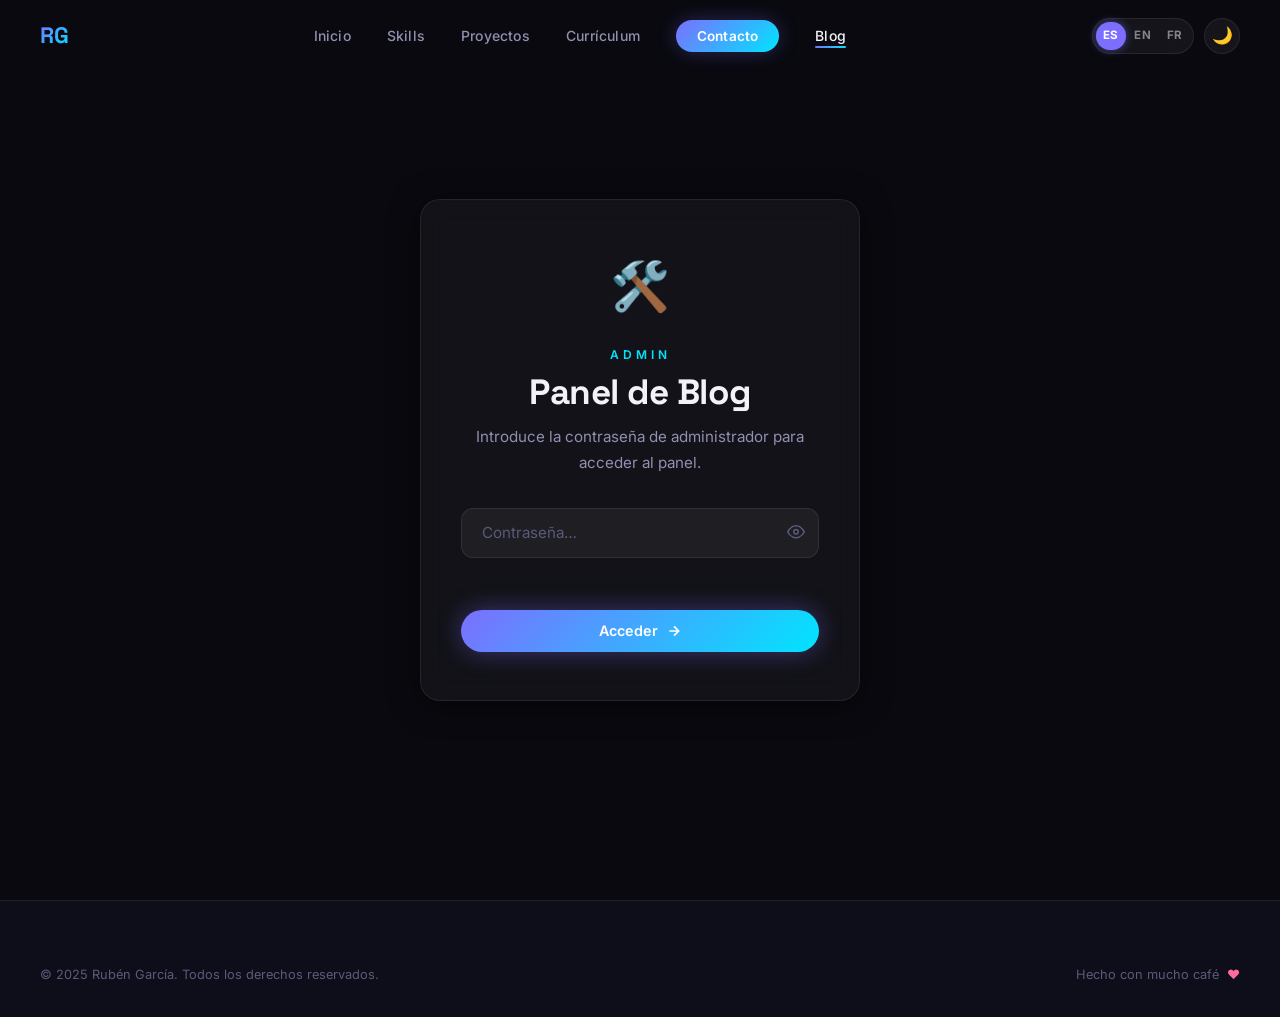
==== blog-admin.html @ 3c54cc87 "admin: embed encrypted GitHub token in repo" ====
<!DOCTYPE html>
<html lang="es" data-theme="dark">
<head>
  <meta charset="UTF-8" />
  <meta name="viewport" content="width=device-width, initial-scale=1.0" />
  <meta name="description" content="Panel de administración del blog — Rubén García." />
  <title>Admin Blog — Rubén García</title>
  <link rel="stylesheet" href="css/styles.css" />
  <link rel="icon" href="data:image/svg+xml,<svg xmlns='http://www.w3.org/2000/svg' viewBox='0 0 32 32'><circle cx='16' cy='16' r='16' fill='%237c6fff'/><text y='22' x='7' font-size='18' font-family='sans-serif' fill='white'>R</text></svg>" />
  <style>
    .visibility-toggle { display:flex; gap:0.5rem; margin-top:0.4rem; }
    .vis-btn { flex:1; padding:0.55rem; border:1.5px solid var(--border); border-radius:8px; background:transparent;
      color:var(--text-secondary); cursor:pointer; font-size:0.84rem; font-weight:500; transition:all .2s; }
    .vis-btn.active           { border-color:var(--accent-purple); background:rgba(124,111,255,.15); color:var(--accent-purple); }
    .vis-btn.active-public    { border-color:var(--accent-cyan);   background:rgba(0,229,255,.12);   color:var(--accent-cyan); }
    .vis-btn.active-protected { border-color:#ff9f43; background:rgba(255,159,67,.12); color:#ff9f43; }
    .vis-btn.active-hidden    { border-color:var(--text-muted); background:rgba(90,90,122,.12); color:var(--text-muted); }
    .post-pw-field { transition:max-height .3s ease, opacity .3s; max-height:0; opacity:0; overflow:hidden; }
    .post-pw-field.visible { max-height:120px; opacity:1; }
    .admin-badge-public  { background:rgba(0,229,255,.15); color:var(--accent-cyan);  border:1px solid rgba(0,229,255,.3); }
    .admin-badge-private { background:rgba(255,107,107,.12); color:#ff6b6b; border:1px solid rgba(255,107,107,.3); }
    .admin-badge-legacy  { background:rgba(255,200,100,.12); color:#ffc864; border:1px solid rgba(255,200,100,.3); }
    .github-token-ok   { background:rgba(100,220,120,.12); color:#64dc78; border:1px solid rgba(100,220,120,.3); font-size:0.78rem; padding:0.2rem 0.7rem; border-radius:20px; }
    .github-token-none { background:rgba(255,107,107,.10); color:#ff6b6b; border:1px solid rgba(255,107,107,.3); font-size:0.78rem; padding:0.2rem 0.7rem; border-radius:20px; }
  </style>
</head>
<body>

  <!-- NAV -->
  <nav class="nav" id="nav" role="navigation" aria-label="Menú principal">
    <div class="nav-container">
      <a href="index.html" class="nav-logo" aria-label="Inicio">RG</a>
      <ul class="nav-links" role="list">
        <li><a href="index.html"         class="nav-link">Inicio</a></li>
        <li><a href="index.html#skills"  class="nav-link">Skills</a></li>
        <li><a href="projects.html"      class="nav-link">Proyectos</a></li>
        <li><a href="index.html#cv"      class="nav-link">Currículum</a></li>
        <li><a href="index.html#contact" class="nav-link nav-cta">Contacto</a></li>
        <li><a href="blog.html"          class="nav-link active">Blog</a></li>
      </ul>
      <div class="nav-controls">
        <div class="lang-switcher" role="group" aria-label="Idioma">
          <button class="lang-btn" data-lang="es" aria-pressed="true"  title="Español">ES</button>
          <button class="lang-btn" data-lang="en" aria-pressed="false" title="English">EN</button>
          <button class="lang-btn" data-lang="fr" aria-pressed="false" title="Français">FR</button>
        </div>
        <button class="theme-toggle" id="theme-toggle" aria-label="Cambiar tema">
          <span class="theme-icon-sun">☀️</span>
          <span class="theme-icon-moon">🌙</span>
        </button>
      </div>
      <button class="nav-hamburger" id="nav-hamburger" aria-label="Abrir menú" aria-expanded="false">
        <span></span><span></span><span></span>
      </button>
    </div>
  </nav>

  <!-- Mobile drawer -->
  <nav class="nav-mobile" id="nav-mobile" aria-label="Menú móvil">
    <a href="index.html"         class="nav-link">Inicio</a>
    <a href="index.html#skills"  class="nav-link">Skills</a>
    <a href="projects.html"      class="nav-link">Proyectos</a>
    <a href="index.html#cv"      class="nav-link">Currículum</a>
    <a href="index.html#contact" class="nav-link">Contacto</a>
    <a href="blog.html"          class="nav-link">Blog</a>
  </nav>

  <main class="admin-page">

    <!-- LOCK SCREEN -->
    <div id="admin-lock" style="min-height:100vh; display:flex; align-items:center; justify-content:center; padding:2rem;">
      <div class="blog-lock-card reveal" style="max-width:440px; width:100%;">
        <div class="blog-lock-icon">🛠️</div>
        <span class="section-label" style="display:block; margin-bottom:0.5rem;">Admin</span>
        <h1 class="blog-lock-title">Panel de Blog</h1>
        <p class="blog-lock-desc">Introduce la contraseña de administrador para acceder al panel.</p>
        <form id="admin-lock-form" class="blog-lock-form" autocomplete="off">
          <div class="blog-password-wrap">
            <input type="password" id="admin-password" class="blog-password-input"
              placeholder="Contraseña…" aria-label="Contraseña" autocomplete="new-password" />
            <button type="button" class="blog-eye-btn" id="admin-eye-btn" aria-label="Mostrar contraseña">
              <svg id="eye-open"   width="18" height="18" viewBox="0 0 24 24" fill="none" stroke="currentColor" stroke-width="2"><path d="M1 12s4-8 11-8 11 8 11 8-4 8-11 8-11-8-11-8z"/><circle cx="12" cy="12" r="3"/></svg>
              <svg id="eye-closed" width="18" height="18" viewBox="0 0 24 24" fill="none" stroke="currentColor" stroke-width="2" style="display:none"><path d="M17.94 17.94A10.07 10.07 0 0112 20c-7 0-11-8-11-8a18.45 18.45 0 015.06-5.94M9.9 4.24A9.12 9.12 0 0112 4c7 0 11 8 11 8a18.5 18.5 0 01-2.16 3.19m-6.72-1.07a3 3 0 11-4.24-4.24"/><line x1="1" y1="1" x2="23" y2="23"/></svg>
            </button>
          </div>
          <p class="blog-error" id="admin-error" aria-live="polite"></p>
          <button type="submit" id="admin-submit" class="btn btn-primary blog-submit">
            <span>Acceder</span>
            <svg width="16" height="16" viewBox="0 0 24 24" fill="none" stroke="currentColor" stroke-width="2.5"><path d="M5 12h14M12 5l7 7-7 7"/></svg>
          </button>
        </form>
      </div>
    </div>

    <!-- ADMIN CONTENT -->
    <div id="admin-content" style="display:none;">

      <!-- Hero -->
      <div class="admin-hero">
        <span class="section-label">Admin</span>
        <h1 class="page-hero-title" style="margin-bottom:0.5rem;">
          Panel de <span class="gradient-text">Blog</span>
        </h1>
        <p class="page-hero-subtitle">Crea, gestiona y exporta posts cifrados.</p>
        <div style="display:flex; gap:0.75rem; justify-content:center; margin-top:1.5rem; flex-wrap:wrap;">
          <a href="blog.html" class="btn btn-outline" style="font-size:0.85rem;">
            <svg width="14" height="14" viewBox="0 0 24 24" fill="none" stroke="currentColor" stroke-width="2.5"><path d="M19 12H5M12 5l-7 7 7 7"/></svg>
            Volver al blog
          </a>
          <button id="admin-logout" class="btn btn-outline" style="font-size:0.85rem;">
            <svg width="14" height="14" viewBox="0 0 24 24" fill="none" stroke="currentColor" stroke-width="2"><path d="M9 21H5a2 2 0 01-2-2V5a2 2 0 012-2h4M16 17l5-5-5-5M21 12H9"/></svg>
            Cerrar sesión
          </button>
        </div>
      </div>

      <div class="admin-section">

        <!-- ALERT -->
        <div id="admin-alert" style="display:none;"></div>

        <!-- ══════════════════════════════════════
             NUEVO / EDITAR POST
        ════════════════════════════════════════ -->
        <div class="admin-card">
          <div class="admin-card-header">
            <h2 class="admin-card-title">✍️ <span id="form-card-title">Nuevo post</span></h2>
            <button id="btn-toggle-form" class="btn btn-primary" style="font-size:0.82rem; padding:0.5rem 1.2rem;">
              + Crear post
            </button>
          </div>

          <div class="admin-form-wrap" id="new-post-form-wrap">
            <form class="admin-form" id="new-post-form" autocomplete="off">

              <div class="admin-row">
                <div class="admin-field">
                  <label class="admin-label" for="f-emoji">Emoji</label>
                  <input type="text" id="f-emoji" class="admin-input" placeholder="📝" maxlength="4" />
                </div>
                <div class="admin-field">
                  <label class="admin-label" for="f-date">Fecha</label>
                  <input type="date" id="f-date" class="admin-input" />
                </div>
              </div>

              <div class="admin-field">
                <label class="admin-label" for="f-title">Título</label>
                <input type="text" id="f-title" class="admin-input" placeholder="Título del post…" required />
              </div>

              <div class="admin-field">
                <label class="admin-label">Etiquetas <span style="font-weight:400;text-transform:none;letter-spacing:0;color:var(--text-muted)">(Enter o coma para añadir)</span></label>
                <div class="admin-tag-box" id="tag-box" onclick="document.getElementById('tag-input').focus()">
                  <input type="text" id="tag-input" class="admin-tag-input" placeholder="Añadir etiqueta…" autocomplete="off" />
                </div>
              </div>

              <div class="admin-field">
                <label class="admin-label" for="f-body">Contenido <span style="font-weight:400;text-transform:none;letter-spacing:0;color:var(--text-muted)">(Markdown)</span></label>
                <textarea id="f-body" class="admin-textarea" placeholder="# Título principal&#10;&#10;Empieza a escribir en Markdown…&#10;&#10;## Sección&#10;&#10;**Negrita**, *cursiva*, `código`" required></textarea>
              </div>

              <!-- IMÁGENES -->
              <div class="admin-field">
                <label class="admin-label">Imágenes <span style="font-weight:400;text-transform:none;letter-spacing:0;color:var(--text-muted)">(URL o subir archivo)</span></label>
                <div class="admin-image-list" id="image-list"></div>
                <div style="display:flex; gap:0.6rem; margin-top:0.5rem; flex-wrap:wrap;">
                  <button type="button" id="btn-add-url" class="btn btn-outline" style="font-size:0.8rem; padding:0.45rem 1rem;">+ Añadir URL</button>
                  <label class="btn btn-outline" style="font-size:0.8rem; padding:0.45rem 1rem; cursor:pointer; margin:0;">
                    📁 Subir imagen
                    <input type="file" id="file-upload" accept="image/*" style="display:none;" multiple />
                  </label>
                </div>
                <p style="font-size:0.75rem; color:var(--text-muted); margin-top:0.4rem;">
                  Las imágenes subidas se codifican en Base64 (no se guardan en el servidor).
                </p>
              </div>

              <!-- TIPO -->
              <div class="admin-field">
                <label class="admin-label">Tipo</label>
                <div class="visibility-toggle">
                  <button type="button" id="vis-public"  class="vis-btn active-public active" data-vis="public">🌐 Público</button>
                  <button type="button" id="vis-private" class="vis-btn" data-vis="private">🔐 Privado</button>
                </div>
                <p style="font-size:0.78rem; color:var(--text-muted); margin-top:0.4rem;" id="vis-desc">
                  Los posts públicos son visibles para todos sin contraseña.
                </p>
              </div>

              <!-- CONTRASEÑA DEL POST -->
              <div class="admin-field post-pw-field" id="post-pw-field">
                <label class="admin-label" for="f-post-password">
                  Contraseña del post
                  <span style="font-weight:400;text-transform:none;letter-spacing:0;color:var(--text-muted)">(mínimo 6 caracteres)</span>
                </label>
                <div class="blog-password-wrap" style="margin-top:0.4rem;">
                  <input type="password" id="f-post-password" class="admin-input blog-password-input"
                    placeholder="Contraseña exclusiva de este post…" autocomplete="new-password" minlength="6" />
                  <button type="button" class="blog-eye-btn" id="post-pw-eye" aria-label="Mostrar contraseña">
                    <svg id="ppw-eye-open"   width="18" height="18" viewBox="0 0 24 24" fill="none" stroke="currentColor" stroke-width="2"><path d="M1 12s4-8 11-8 11 8 11 8-4 8-11 8-11-8-11-8z"/><circle cx="12" cy="12" r="3"/></svg>
                    <svg id="ppw-eye-closed" width="18" height="18" viewBox="0 0 24 24" fill="none" stroke="currentColor" stroke-width="2" style="display:none"><path d="M17.94 17.94A10.07 10.07 0 0112 20c-7 0-11-8-11-8a18.45 18.45 0 015.06-5.94M9.9 4.24A9.12 9.12 0 0112 4c7 0 11 8 11 8a18.5 18.5 0 01-2.16 3.19m-6.72-1.07a3 3 0 11-4.24-4.24"/><line x1="1" y1="1" x2="23" y2="23"/></svg>
                  </button>
                </div>
              </div>

              <!-- VISIBILIDAD EN LISTADO -->
              <div class="admin-field">
                <label class="admin-label">Visibilidad en listado</label>
                <div class="visibility-toggle">
                  <button type="button" id="vis-mode-visible"   class="vis-btn active-public active">👁 Visible</button>
                  <button type="button" id="vis-mode-protected" class="vis-btn">🌫 Protegido</button>
                  <button type="button" id="vis-mode-hidden"    class="vis-btn">🚫 Solo link</button>
                </div>
                <p style="font-size:0.78rem; color:var(--text-muted); margin-top:0.4rem;" id="listed-desc">
                  El post aparecerá en el listado del blog normalmente.
                </p>
              </div>

              <div style="display:flex; gap:0.75rem; flex-wrap:wrap; margin-top:0.5rem;">
                <button type="submit" id="btn-save-post" class="btn btn-primary">
                  🔐 Cifrar y guardar
                </button>
                <button type="button" id="btn-cancel-form" class="btn btn-outline">Cancelar</button>
              </div>

            </form>
          </div>
        </div>

        <!-- ══════════════════════════════════════
             LISTA DE POSTS
        ════════════════════════════════════════ -->
        <div class="admin-card">
          <div class="admin-card-header">
            <h2 class="admin-card-title">📋 Posts publicados</h2>
            <span id="posts-count" style="font-size:0.82rem; color:var(--text-muted);"></span>
          </div>
          <div class="admin-post-list" id="admin-post-list">
            <!-- JS render -->
          </div>
        </div>

        <!-- ══════════════════════════════════════
             EXPORTAR
        ════════════════════════════════════════ -->
        <div class="admin-card">
          <div class="admin-card-header">
            <h2 class="admin-card-title">📤 Exportar a data.json</h2>
            <div style="display:flex; gap:0.5rem; flex-wrap:wrap;">
              <button id="btn-export" class="btn btn-outline" style="font-size:0.82rem; padding:0.5rem 1.1rem;">
                Generar snippet
              </button>
              <button id="btn-publish" class="btn btn-primary" style="font-size:0.82rem; padding:0.5rem 1.1rem;">
                🚀 Publicar en GitHub
              </button>
            </div>
          </div>
          <p style="font-size:0.88rem; color:var(--text-secondary); margin-bottom:1rem; line-height:1.7;">
            Genera el JSON listo para reemplazar
            <code style="background:rgba(124,111,255,0.12);color:var(--accent-cyan);padding:0.1em 0.4em;border-radius:4px;font-size:0.85em;">js/data.json</code>,
            o publícalo directamente en GitHub con un commit automático.
          </p>
          <textarea id="export-area" class="admin-export-area" readonly placeholder="Pulsa «Generar snippet» para ver el código…" style="display:none;"></textarea>
          <button id="btn-copy-export" class="btn btn-outline" style="margin-top:0.75rem; font-size:0.82rem; padding:0.5rem 1.1rem; display:none;">
            📋 Copiar al portapapeles
          </button>
        </div>

        <!-- ══════════════════════════════════════
             CONFIGURACIÓN GITHUB
        ════════════════════════════════════════ -->
        <div class="admin-card">
          <div class="admin-card-header">
            <h2 class="admin-card-title">⚙️ Configuración GitHub</h2>
            <span id="github-token-status-badge"></span>
          </div>
          <p style="font-size:0.88rem; color:var(--text-secondary); margin-bottom:1rem; line-height:1.7;">
            Token con permiso <code style="background:rgba(124,111,255,0.12);color:var(--accent-cyan);padding:0.1em 0.4em;border-radius:4px;font-size:0.85em;">contents:write</code>
            para el repo <code style="background:rgba(124,111,255,0.12);color:var(--accent-cyan);padding:0.1em 0.4em;border-radius:4px;font-size:0.85em;">rgbarco99/rgbarco99.github.io</code>.
            Se cifra con tu contraseña de admin antes de guardarse en el navegador.
          </p>
          <form id="github-token-form" autocomplete="off">
            <div class="admin-field">
              <label class="admin-label" for="f-github-token">Personal Access Token</label>
              <div class="blog-password-wrap" style="margin-top:0.4rem;">
                <input type="password" id="f-github-token" class="admin-input blog-password-input"
                  placeholder="ghp_xxxxxxxxxxxxxxxxxxxxxxxxxxxxxxxxxxxx" autocomplete="new-password" />
                <button type="button" class="blog-eye-btn" id="github-token-eye" aria-label="Mostrar token">
                  <svg id="gt-eye-open"   width="18" height="18" viewBox="0 0 24 24" fill="none" stroke="currentColor" stroke-width="2"><path d="M1 12s4-8 11-8 11 8 11 8-4 8-11 8-11-8-11-8z"/><circle cx="12" cy="12" r="3"/></svg>
                  <svg id="gt-eye-closed" width="18" height="18" viewBox="0 0 24 24" fill="none" stroke="currentColor" stroke-width="2" style="display:none"><path d="M17.94 17.94A10.07 10.07 0 0112 20c-7 0-11-8-11-8a18.45 18.45 0 015.06-5.94M9.9 4.24A9.12 9.12 0 0112 4c7 0 11 8 11 8a18.5 18.5 0 01-2.16 3.19m-6.72-1.07a3 3 0 11-4.24-4.24"/><line x1="1" y1="1" x2="23" y2="23"/></svg>
                </button>
              </div>
            </div>
            <div style="display:flex; gap:0.75rem; flex-wrap:wrap; margin-top:0.5rem;">
              <button type="submit" class="btn btn-primary" style="font-size:0.85rem;">
                🔒 Guardar token cifrado
              </button>
              <button type="button" id="btn-save-token-repo" class="btn btn-outline" style="font-size:0.85rem;">
                💾 Guardar en repo
              </button>
              <button type="button" id="btn-clear-token" class="btn btn-outline"
                style="font-size:0.85rem; border-color:#ff6b6b50; color:#ff6b6b; display:none;">
                🗑 Eliminar token local
              </button>
            </div>
            <p style="font-size:0.78rem; color:var(--text-muted); margin-top:0.5rem; line-height:1.6;">
              «Guardar en repo» incrusta el blob cifrado en <code style="font-size:0.78em;">blog-admin.html</code>
              para que funcione desde cualquier dispositivo con solo la contraseña de admin.
            </p>
          </form>
        </div>

        <!-- ══════════════════════════════════════
             CAMBIAR CONTRASEÑA DE ADMIN
        ════════════════════════════════════════ -->
        <div class="admin-card">
          <div class="admin-card-header">
            <h2 class="admin-card-title">🔑 Cambiar contraseña de admin</h2>
          </div>
          <p style="font-size:0.88rem; color:var(--text-secondary); margin-bottom:1rem; line-height:1.7;">
            Re-cifrará el token de GitHub y los posts privados locales con la nueva contraseña.
            Se cerrará la sesión al finalizar.
          </p>
          <form id="change-pw-form" autocomplete="off">
            <div class="admin-field">
              <label class="admin-label" for="f-old-pw">Contraseña actual</label>
              <div class="blog-password-wrap" style="margin-top:0.4rem;">
                <input type="password" id="f-old-pw" class="admin-input blog-password-input"
                  placeholder="Contraseña actual…" autocomplete="current-password" required />
                <button type="button" class="blog-eye-btn" data-eye-input="f-old-pw" aria-label="Mostrar contraseña">
                  <svg class="eye-open-svg"   width="18" height="18" viewBox="0 0 24 24" fill="none" stroke="currentColor" stroke-width="2"><path d="M1 12s4-8 11-8 11 8 11 8-4 8-11 8-11-8-11-8z"/><circle cx="12" cy="12" r="3"/></svg>
                  <svg class="eye-closed-svg" width="18" height="18" viewBox="0 0 24 24" fill="none" stroke="currentColor" stroke-width="2" style="display:none"><path d="M17.94 17.94A10.07 10.07 0 0112 20c-7 0-11-8-11-8a18.45 18.45 0 015.06-5.94M9.9 4.24A9.12 9.12 0 0112 4c7 0 11 8 11 8a18.5 18.5 0 01-2.16 3.19m-6.72-1.07a3 3 0 11-4.24-4.24"/><line x1="1" y1="1" x2="23" y2="23"/></svg>
                </button>
              </div>
            </div>
            <div class="admin-field">
              <label class="admin-label" for="f-new-pw">Nueva contraseña <span style="font-weight:400;text-transform:none;letter-spacing:0;color:var(--text-muted)">(mínimo 8 caracteres)</span></label>
              <div class="blog-password-wrap" style="margin-top:0.4rem;">
                <input type="password" id="f-new-pw" class="admin-input blog-password-input"
                  placeholder="Nueva contraseña…" autocomplete="new-password" minlength="8" required />
                <button type="button" class="blog-eye-btn" data-eye-input="f-new-pw" aria-label="Mostrar contraseña">
                  <svg class="eye-open-svg"   width="18" height="18" viewBox="0 0 24 24" fill="none" stroke="currentColor" stroke-width="2"><path d="M1 12s4-8 11-8 11 8 11 8-4 8-11 8-11-8-11-8z"/><circle cx="12" cy="12" r="3"/></svg>
                  <svg class="eye-closed-svg" width="18" height="18" viewBox="0 0 24 24" fill="none" stroke="currentColor" stroke-width="2" style="display:none"><path d="M17.94 17.94A10.07 10.07 0 0112 20c-7 0-11-8-11-8a18.45 18.45 0 015.06-5.94M9.9 4.24A9.12 9.12 0 0112 4c7 0 11 8 11 8a18.5 18.5 0 01-2.16 3.19m-6.72-1.07a3 3 0 11-4.24-4.24"/><line x1="1" y1="1" x2="23" y2="23"/></svg>
                </button>
              </div>
            </div>
            <div class="admin-field">
              <label class="admin-label" for="f-confirm-pw">Confirmar nueva contraseña</label>
              <div class="blog-password-wrap" style="margin-top:0.4rem;">
                <input type="password" id="f-confirm-pw" class="admin-input blog-password-input"
                  placeholder="Repite la nueva contraseña…" autocomplete="new-password" required />
                <button type="button" class="blog-eye-btn" data-eye-input="f-confirm-pw" aria-label="Mostrar contraseña">
                  <svg class="eye-open-svg"   width="18" height="18" viewBox="0 0 24 24" fill="none" stroke="currentColor" stroke-width="2"><path d="M1 12s4-8 11-8 11 8 11 8-4 8-11 8-11-8-11-8z"/><circle cx="12" cy="12" r="3"/></svg>
                  <svg class="eye-closed-svg" width="18" height="18" viewBox="0 0 24 24" fill="none" stroke="currentColor" stroke-width="2" style="display:none"><path d="M17.94 17.94A10.07 10.07 0 0112 20c-7 0-11-8-11-8a18.45 18.45 0 015.06-5.94M9.9 4.24A9.12 9.12 0 0112 4c7 0 11 8 11 8a18.5 18.5 0 01-2.16 3.19m-6.72-1.07a3 3 0 11-4.24-4.24"/><line x1="1" y1="1" x2="23" y2="23"/></svg>
                </button>
              </div>
            </div>
            <p id="change-pw-error" style="font-size:0.83rem; color:#ff6b6b; min-height:1.2em; margin-top:0.25rem;"></p>
            <button type="submit" id="btn-change-pw" class="btn btn-primary" style="font-size:0.85rem; margin-top:0.25rem;">
              🔑 Cambiar contraseña y cerrar sesión
            </button>
          </form>
        </div>

      </div><!-- /admin-section -->
    </div><!-- /admin-content -->

  </main>

  <footer class="footer" role="contentinfo">
    <div class="footer-inner">
      <div class="footer-bottom" style="border-top:none; padding-top:0;">
        <p>© 2025 Rubén García. Todos los derechos reservados.</p>
        <p class="footer-bottom-right">Hecho con mucho café <span class="footer-heart">♥</span></p>
      </div>
    </div>
  </footer>

  <script src="js/i18n.js?v=2"></script>
  <script src="js/blog-crypto.js?v=2"></script>
  <script>
  /* ════════════════════════════════════════════════════════════════════
     blog-admin.html — Panel de administración
  ════════════════════════════════════════════════════════════════════ */

  const ADMIN_PW_HASH = '7367c98b14b9b37fcf0dd9bd6eb45e8671bed22fe70f085013ecae052eea27a4';
  const ADMIN_AUTH    = '_admin_auth';
  const ADMIN_PW      = '_admin_pw';
  const LOCAL_KEY     = '_blog_local_posts';
  const DELETED_KEY   = '_blog_deleted_posts';

  const GITHUB_OWNER        = 'rgbarco99';
  const GITHUB_REPO         = 'rgbarco99.github.io';
  const GITHUB_BRANCH       = 'main';
  const GITHUB_DATA_FILE    = 'js/data.json';
  const GITHUB_VERSION_FILE = 'js/data-version.json';
  const GITHUB_TOKEN_KEY    = '_github_token_enc';
  const ADMIN_HASH_KEY      = '_admin_pw_hash';
  const HARDCODED_TOKEN_ENC = {"encryptedBody":"s+2dK2DBZfx1WnNqSXLLqkvbmtRvAP+I9kBV9WhGIHtY+u1qurgmW3FjGk7PKxlSe5Eq77GreRXG7rgn/I9HZ1r5tSOR1Md8buC0bR0ycBejKdLdLKzWuTYWQrZRPsq1mYOvE8MwFR/779FhbA==","iv":"M8j0xI+5uXFdgq19","salt":"iEihQM2NJPPHgpt0JtzIsQ=="};

  /* ── Theme ───────────────────────────────────────────────────────── */
  const savedTheme = localStorage.getItem('portfolio-theme') || 'dark';
  document.documentElement.setAttribute('data-theme', savedTheme);
  document.getElementById('theme-toggle')?.addEventListener('click', () => {
    const next = document.documentElement.getAttribute('data-theme') === 'dark' ? 'light' : 'dark';
    document.documentElement.setAttribute('data-theme', next);
    localStorage.setItem('portfolio-theme', next);
  });

  /* ── Nav ─────────────────────────────────────────────────────────── */
  const navEl = document.querySelector('.nav');
  window.addEventListener('scroll', () => navEl.classList.toggle('scrolled', window.scrollY > 20), { passive: true });
  const hamburger = document.getElementById('nav-hamburger');
  const mobileMenu = document.getElementById('nav-mobile');
  if (hamburger && mobileMenu) hamburger.addEventListener('click', () => {
    hamburger.classList.toggle('active'); mobileMenu.classList.toggle('open');
  });

  /* ── Scroll reveal ───────────────────────────────────────────────── */
  const revealObs = new IntersectionObserver(entries =>
    entries.forEach(e => { if (e.isIntersecting) e.target.classList.add('visible'); }),
    { threshold: 0.1 }
  );
  document.querySelectorAll('.reveal').forEach(el => revealObs.observe(el));

  /* ── Eye toggle (lock screen) ────────────────────────────────────── */
  const eyeBtn    = document.getElementById('admin-eye-btn');
  const pwInput   = document.getElementById('admin-password');
  const eyeOpen   = document.getElementById('eye-open');
  const eyeClosed = document.getElementById('eye-closed');
  if (eyeBtn) eyeBtn.addEventListener('click', () => {
    const t = pwInput.type === 'text';
    pwInput.type = t ? 'password' : 'text';
    eyeOpen.style.display   = t ? 'block' : 'none';
    eyeClosed.style.display = t ? 'none'  : 'block';
  });

  /* Eye toggle (post password) */
  document.getElementById('post-pw-eye')?.addEventListener('click', () => {
    const inp = document.getElementById('f-post-password');
    const t = inp.type === 'text';
    inp.type = t ? 'password' : 'text';
    document.getElementById('ppw-eye-open').style.display   = t ? 'block' : 'none';
    document.getElementById('ppw-eye-closed').style.display = t ? 'none'  : 'block';
  });

  /* ── Static posts (loaded via fetch) ────────────────────────────── */
  let _staticPosts = [];

  async function loadStaticPosts() {
    try {
      const ver = await fetch('js/data-version.json', { cache: 'no-store' }).then(r => r.json());
      _staticPosts = await fetch(`js/data.json?t=${ver.t}`).then(r => r.json());
    } catch { _staticPosts = []; }
  }

  /* ── localStorage helpers ────────────────────────────────────────── */
  function getLocalPosts() {
    try { return JSON.parse(localStorage.getItem(LOCAL_KEY) || '[]'); } catch { return []; }
  }
  function saveLocalPosts(posts) { localStorage.setItem(LOCAL_KEY, JSON.stringify(posts)); }

  function getDeletedIds() {
    try { return JSON.parse(localStorage.getItem(DELETED_KEY) || '[]'); } catch { return []; }
  }
  function addDeletedId(id) {
    const ids = getDeletedIds();
    if (!ids.includes(String(id))) { ids.push(String(id)); localStorage.setItem(DELETED_KEY, JSON.stringify(ids)); }
  }

  function getAllPosts() {
    const deletedIds  = new Set(getDeletedIds());
    const staticPosts = _staticPosts
      .filter(p => !deletedIds.has(String(p.id)))
      .map(p => ({ ...p, _source: 'static' }));
    const localPosts  = getLocalPosts().map(p => ({ ...p, _source: 'local' }));
    const ids = new Set();
    const merged = [];
    for (const p of [...localPosts, ...staticPosts]) {
      const key = String(p.id);
      if (!ids.has(key)) { ids.add(key); merged.push(p); }
    }
    return merged.sort((a, b) => new Date(b.date) - new Date(a.date));
  }

  function isPublicPost(p)  { return p.public === true; }
  function isNewPrivate(p)  { return p.public === false && p.postPasswordHash; }
  function isLegacyPost(p)  { return p.public === undefined && p.encryptedBody; }
  function getVisibility(p) {
    if (p.visibility) return p.visibility;
    if (p.visible === false) return 'hidden';
    if (p.protected === true) return 'protected';
    return 'visible';
  }

  /* ── Alert ───────────────────────────────────────────────────────── */
  function showAlert(msg, type = 'success') {
    const el = document.getElementById('admin-alert');
    el.innerHTML = `<div class="admin-alert admin-alert-${type}">${type === 'success' ? '✅' : '❌'} ${msg}</div>`;
    el.style.display = 'block';
    setTimeout(() => { el.style.display = 'none'; }, 4000);
  }

  /* ── Format date ─────────────────────────────────────────────────── */
  function fmtDate(d) {
    return new Date(d + 'T12:00:00').toLocaleDateString('es', { year: 'numeric', month: 'short', day: 'numeric' });
  }

  /* ── Type toggle (public / private) ─────────────────────────────── */
  let currentVisibility = 'public';

  function setVisibility(vis) {
    currentVisibility = vis;
    const pubBtn  = document.getElementById('vis-public');
    const privBtn = document.getElementById('vis-private');
    const pwField = document.getElementById('post-pw-field');
    const desc    = document.getElementById('vis-desc');

    [pubBtn, privBtn].forEach(b => b.classList.remove('active', 'active-public'));

    if (vis === 'public') {
      pubBtn.classList.add('active', 'active-public');
      pwField.classList.remove('visible');
      document.getElementById('f-post-password').required = false;
      desc.textContent = 'Los posts públicos son visibles para todos sin contraseña.';
      document.getElementById('btn-save-post').innerHTML = '💾 Guardar post';
    } else {
      privBtn.classList.add('active');
      pwField.classList.add('visible');
      document.getElementById('f-post-password').required = true;
      desc.textContent = 'El título y el contenido se cifrarán con la contraseña del post.';
      document.getElementById('btn-save-post').innerHTML = '🔐 Cifrar y guardar';
    }
  }

  document.getElementById('vis-public').addEventListener('click',  () => setVisibility('public'));
  document.getElementById('vis-private').addEventListener('click', () => setVisibility('private'));

  /* ── Visibility mode (visible / protected / hidden) ─────────────── */
  let currentVisMode = 'visible';

  function setVisMode(val) {
    currentVisMode = val;
    const visBtn  = document.getElementById('vis-mode-visible');
    const protBtn = document.getElementById('vis-mode-protected');
    const hideBtn = document.getElementById('vis-mode-hidden');
    [visBtn, protBtn, hideBtn].forEach(b => b.classList.remove('active', 'active-public', 'active-protected', 'active-hidden'));
    const desc = document.getElementById('listed-desc');
    if (val === 'visible') {
      visBtn.classList.add('active', 'active-public');
      desc.textContent = 'El post aparecerá en el listado del blog normalmente.';
    } else if (val === 'protected') {
      protBtn.classList.add('active', 'active-protected');
      desc.textContent = 'El post aparece en el listado pero con el contenido difuminado para los visitantes.';
    } else {
      hideBtn.classList.add('active', 'active-hidden');
      desc.textContent = 'El post no aparece en el listado. Solo accesible con link directo o como administrador.';
    }
  }

  document.getElementById('vis-mode-visible').addEventListener('click',   () => setVisMode('visible'));
  document.getElementById('vis-mode-protected').addEventListener('click', () => setVisMode('protected'));
  document.getElementById('vis-mode-hidden').addEventListener('click',    () => setVisMode('hidden'));

  /* ── Tag input ───────────────────────────────────────────────────── */
  let tags = [];

  function renderTags() {
    const box   = document.getElementById('tag-box');
    const input = document.getElementById('tag-input');
    box.querySelectorAll('.admin-tag-pill').forEach(el => el.remove());
    tags.forEach(tag => {
      const pill = document.createElement('span');
      pill.className = 'admin-tag-pill';
      pill.innerHTML = `${tag}<button type="button" onclick="removeTag('${tag}')" aria-label="Eliminar ${tag}">×</button>`;
      box.insertBefore(pill, input);
    });
  }

  function addTag(val) {
    const t = val.trim().replace(/,+$/, '');
    if (t && !tags.includes(t)) { tags.push(t); renderTags(); }
  }
  function removeTag(t) { tags = tags.filter(x => x !== t); renderTags(); }
  window.removeTag = removeTag;

  document.getElementById('tag-input').addEventListener('keydown', e => {
    if (e.key === 'Enter' || e.key === ',') { e.preventDefault(); addTag(e.target.value); e.target.value = ''; }
    else if (e.key === 'Backspace' && !e.target.value && tags.length) { tags.pop(); renderTags(); }
  });
  document.getElementById('tag-input').addEventListener('blur', e => {
    if (e.target.value) { addTag(e.target.value); e.target.value = ''; }
  });

  /* ── Image list ──────────────────────────────────────────────────── */
  let images = [];

  function renderImageList() {
    const list = document.getElementById('image-list');
    list.innerHTML = images.map((src, i) => `
      <div class="admin-image-row">
        <input type="text" class="admin-input" value="${src.length > 80 ? src.substring(0, 40) + '…' + src.slice(-20) : src}"
          readonly title="${src}" style="font-size:0.82rem; color:var(--text-secondary);" />
        <button type="button" class="admin-image-remove" onclick="removeImage(${i})" title="Eliminar">×</button>
      </div>`).join('');
  }

  function removeImage(i) { images.splice(i, 1); renderImageList(); }
  window.removeImage = removeImage;

  document.getElementById('btn-add-url').addEventListener('click', () => {
    const url = prompt('Introduce la URL de la imagen:');
    if (url && url.trim()) { images.push(url.trim()); renderImageList(); }
  });

  document.getElementById('file-upload').addEventListener('change', e => {
    Array.from(e.target.files).forEach(file => {
      const reader = new FileReader();
      reader.onload = ev => {
        const img = new Image();
        img.onload = () => {
          const MAX_PX = 1280;
          const scale = Math.min(1, MAX_PX / Math.max(img.width, img.height));
          const canvas = document.createElement('canvas');
          canvas.width  = Math.round(img.width  * scale);
          canvas.height = Math.round(img.height * scale);
          canvas.getContext('2d').drawImage(img, 0, 0, canvas.width, canvas.height);
          const compressed = canvas.toDataURL('image/webp', 0.80);
          images.push(compressed);
          renderImageList();
        };
        img.src = ev.target.result;
      };
      reader.readAsDataURL(file);
    });
    e.target.value = '';
  });

  /* ── Form toggle / reset ─────────────────────────────────────────── */
  const formWrap = document.getElementById('new-post-form-wrap');
  let editingPostId = null;

  function resetForm() {
    document.getElementById('new-post-form').reset();
    tags = []; renderTags();
    images = []; renderImageList();
    setVisibility('public');
    editingPostId = null;
    document.getElementById('f-date').value  = new Date().toISOString().split('T')[0];
    document.getElementById('f-emoji').value = '📝';
    document.getElementById('f-post-password').value = '';
    document.getElementById('form-card-title').textContent = 'Nuevo post';
    document.getElementById('btn-toggle-form').textContent = '+ Crear post';
    document.getElementById('btn-save-post').innerHTML = '💾 Guardar post';
    document.getElementById('static-edit-note')?.remove();
    setVisMode('visible');
  }

  document.getElementById('btn-toggle-form').addEventListener('click', () => {
    const isOpen = formWrap.classList.contains('open');
    if (isOpen) { formWrap.classList.remove('open'); resetForm(); }
    else { formWrap.classList.add('open'); resetForm(); }
  });

  document.getElementById('btn-cancel-form').addEventListener('click', () => {
    formWrap.classList.remove('open');
    resetForm();
  });

  /* ── Render post list ────────────────────────────────────────────── */
  async function renderPostList() {
    const posts   = getAllPosts();
    const list    = document.getElementById('admin-post-list');
    const count   = document.getElementById('posts-count');
    const adminPw = sessionStorage.getItem(ADMIN_PW);
    count.textContent = `${posts.length} post${posts.length !== 1 ? 's' : ''}`;

    if (!posts.length) {
      list.innerHTML = '<p style="color:var(--text-muted);font-size:0.9rem;text-align:center;padding:1.5rem 0;">No hay posts todavía.</p>';
      return;
    }

    /* Decrypt titles for new private posts */
    const decryptedTitles = {};
    for (const p of posts) {
      if (isNewPrivate(p) && p.adminEncryptedPw) {
        try {
          const postPw = await decryptAdminEncryptedPw(p);
          decryptedTitles[p.id] = await blogCrypto.decrypt(p.encryptedTitle, p.titleIv, p.titleSalt, postPw);
        } catch { decryptedTitles[p.id] = '(error al descifrar)'; }
      }
    }

    function getTitle(p) {
      if (isPublicPost(p))              return p.title;
      if (p._plainTitle)                return p._plainTitle;
      if (decryptedTitles[p.id])        return decryptedTitles[p.id];
      if (isLegacyPost(p) && p.title)  return p.title;
      return '(sin título)';
    }

    function getBadge(p) {
      let badge = '';
      if      (isPublicPost(p))   badge = `<span class="admin-badge admin-badge-public">🌐 Público</span>`;
      else if (isNewPrivate(p))   badge = `<span class="admin-badge admin-badge-private">🔐 Privado</span>`;
      else if (isLegacyPost(p))   badge = `<span class="admin-badge admin-badge-legacy">⚠️ Legado</span>`;
      const vis = getVisibility(p);
      if (vis === 'protected') badge += `<span class="admin-badge admin-badge-protected">🌫 Protegido</span>`;
      if (vis === 'hidden')    badge += `<span class="admin-badge admin-badge-hidden">🚫 Oculto</span>`;
      return badge;
    }

    list.innerHTML = posts.map(p => `
      <div class="admin-post-item">
        <div class="admin-post-item-info">
          <span class="admin-post-item-emoji">${p.emoji || '📝'}</span>
          <div style="min-width:0;">
            <div class="admin-post-item-title" title="${getTitle(p)}">${getTitle(p)}</div>
            <div class="admin-post-item-meta">${fmtDate(p.date)} · ${(p.tags || []).join(', ') || '—'}</div>
          </div>
        </div>
        <div class="admin-post-item-actions">
          ${getBadge(p)}
          <span class="admin-badge ${p._source === 'local' ? 'admin-badge-local' : 'admin-badge-static'}">
            ${p._source === 'local' ? 'Local' : 'data.json'}
          </span>
          <button class="btn btn-outline" onclick="editPost('${p.id}')"
            style="font-size:0.75rem;padding:0.3rem 0.65rem;"
            title="Editar">✏️</button>
          <button class="btn btn-outline" onclick="deletePost('${p.id}')"
            style="font-size:0.75rem;padding:0.3rem 0.65rem;border-color:#ff6b6b50;color:#ff6b6b;"
            title="Eliminar">🗑</button>
        </div>
      </div>`).join('');
  }

  /* ── Edit post ───────────────────────────────────────────────────── */
  async function editPost(id) {
    const post    = getAllPosts().find(p => String(p.id) === String(id));
    const adminPw = sessionStorage.getItem(ADMIN_PW);
    if (!post) return;

    document.getElementById('f-emoji').value = post.emoji || '📝';
    document.getElementById('f-date').value  = post.date;
    tags = [...(post.tags || [])]; renderTags();
    images = [...(post.images || [])]; renderImageList();

    setVisMode(getVisibility(post));

    if (isPublicPost(post)) {
      document.getElementById('f-title').value = post.title;
      document.getElementById('f-body').value  = post.body || '';
      setVisibility('public');

    } else if (isNewPrivate(post) && post.adminEncryptedPw) {
      try {
        const postPw = await decryptAdminEncryptedPw(post);
        const title  = await blogCrypto.decrypt(post.encryptedTitle,   post.titleIv,  post.titleSalt,  postPw);
        const body   = await blogCrypto.decrypt(post.encryptedBody,    post.iv,       post.salt,       postPw);
        document.getElementById('f-title').value           = title;
        document.getElementById('f-body').value            = body;
        document.getElementById('f-post-password').value   = postPw;
        setVisibility('private');
      } catch { showAlert('Error al descifrar el post para editar.', 'error'); return; }

    } else if (isLegacyPost(post) && adminPw) {
      try {
        const body = await blogCrypto.decrypt(post.encryptedBody, post.iv, post.salt, adminPw);
        document.getElementById('f-title').value           = post.title;
        document.getElementById('f-body').value            = body;
        document.getElementById('f-post-password').value   = adminPw;
        setVisibility('private');
      } catch { showAlert('Error al descifrar el post legado para editar.', 'error'); return; }
    } else {
      showAlert('No se puede editar este post (sin contraseña disponible).', 'error');
      return;
    }

    editingPostId = id;
    document.getElementById('form-card-title').textContent = 'Editar post';
    document.getElementById('btn-toggle-form').textContent = '− Cancelar edición';

    /* If editing a static post, show an info note */
    let staticNote = document.getElementById('static-edit-note');
    if (post._source === 'static') {
      if (!staticNote) {
        staticNote = document.createElement('p');
        staticNote.id = 'static-edit-note';
        staticNote.style.cssText = 'font-size:0.82rem;color:var(--accent-cyan);background:rgba(0,229,255,.08);border:1px solid rgba(0,229,255,.2);border-radius:8px;padding:0.6rem 0.9rem;margin-bottom:0.75rem;';
        document.getElementById('new-post-form').prepend(staticNote);
      }
      staticNote.textContent = 'ℹ️ Este post viene de data.json. Los cambios se guardarán como versión local — usa «Publicar en GitHub» para hacerlos permanentes.';
    } else if (staticNote) {
      staticNote.remove();
    }

    formWrap.classList.add('open');
    formWrap.scrollIntoView({ behavior: 'smooth', block: 'start' });
  }
  window.editPost = editPost;

  /* ── Delete post ─────────────────────────────────────────────────── */
  function deletePost(id) {
    const post = getAllPosts().find(p => String(p.id) === String(id));
    if (!post) return;
    const isStatic = post._source === 'static';
    const confirmMsg = isStatic
      ? '¿Ocultar este post de data.json? El post quedará eliminado del panel pero deberás publicar en GitHub para borrarlo definitivamente.'
      : '¿Eliminar este post? Esta acción no se puede deshacer.';
    if (!confirm(confirmMsg)) return;

    if (isStatic) {
      addDeletedId(id);
    }
    /* Always remove from local too (handles static with local override) */
    saveLocalPosts(getLocalPosts().filter(p => String(p.id) !== String(id)));
    renderPostList();
    showAlert(isStatic ? 'Post ocultado. Publica en GitHub para eliminarlo definitivamente.' : 'Post eliminado.');
  }
  window.deletePost = deletePost;

  /* ── Save post ───────────────────────────────────────────────────── */
  document.getElementById('new-post-form').addEventListener('submit', async e => {
    e.preventDefault();
    const btn = document.getElementById('btn-save-post');
    btn.disabled = true;
    const origLabel = btn.innerHTML;
    btn.innerHTML = 'Guardando…';

    try {
      const adminPw = sessionStorage.getItem(ADMIN_PW);
      const title   = document.getElementById('f-title').value.trim();
      const date    = document.getElementById('f-date').value;
      const emoji   = document.getElementById('f-emoji').value.trim() || '📝';
      const body    = document.getElementById('f-body').value.trim();

      if (!title || !date || !body) { showAlert('Completa título, fecha y contenido.', 'error'); return; }
      if (!tags.length) { showAlert('Añade al menos una etiqueta.', 'error'); return; }

      const id = editingPostId || ('post-' + Date.now());
      let post;

      const visField = currentVisMode !== 'visible' ? { visibility: currentVisMode } : {};

      if (currentVisibility === 'public') {
        post = { id, public: true, ...visField, title, date, tags: [...tags], emoji, images: [...images], body };
      } else {
        const postPw = document.getElementById('f-post-password').value;
        if (!postPw || postPw.length < 6) { showAlert('La contraseña del post debe tener al menos 6 caracteres.', 'error'); return; }

        btn.innerHTML = 'Cifrando…';
        const token = await getGitHubToken();
        if (!token) { showAlert('Configura el token de GitHub antes de crear posts privados.', 'error'); return; }

        const [bodyEnc, titleEnc, pwEnc, postPwHash] = await Promise.all([
          blogCrypto.encrypt(body,   postPw),
          blogCrypto.encrypt(title,  postPw),
          blogCrypto.encrypt(postPw, token),
          blogCrypto.sha256(postPw),
        ]);

        post = {
          id,
          public: false,
          ...visField,
          date,
          tags: [...tags],
          emoji,
          images: [...images],
          encryptedTitle: titleEnc.encryptedBody,
          titleIv:        titleEnc.iv,
          titleSalt:      titleEnc.salt,
          encryptedBody:  bodyEnc.encryptedBody,
          iv:             bodyEnc.iv,
          salt:           bodyEnc.salt,
          postPasswordHash: postPwHash,
          adminEncryptedPw: pwEnc.encryptedBody,
          adminPwIv:        pwEnc.iv,
          adminPwSalt:      pwEnc.salt,
          _plainTitle: title,
        };
      }

      /* Save / replace in localStorage */
      const local = getLocalPosts().filter(p => String(p.id) !== String(id));
      local.push(post);
      saveLocalPosts(local);

      const verb = editingPostId ? 'actualizado' : 'guardado';
      showAlert(`Post "${title}" ${verb} correctamente.`);
      formWrap.classList.remove('open');
      resetForm();
      renderPostList();
    } catch (err) {
      console.error(err);
      showAlert('Error al guardar el post.', 'error');
    } finally {
      btn.disabled = false;
      btn.innerHTML = origLabel;
    }
  });

  /* ── Generate data.json content (shared) ────────────────────────── */
  function generateDataJson() {
    const all = getAllPosts().map(({ _source, _plainTitle, ...p }) => p);
    return JSON.stringify(all, null, 2);
  }

  /* ── Export (snippet) ────────────────────────────────────────────── */
  document.getElementById('btn-export').addEventListener('click', () => {
    const snippet = generateDataJson();
    const area = document.getElementById('export-area');
    area.style.display = 'block';
    area.value = snippet;
    document.getElementById('btn-copy-export').style.display = 'inline-flex';
    showAlert('JSON generado. Cópialo y reemplaza el contenido de js/data.json');
  });

  document.getElementById('btn-copy-export').addEventListener('click', () => {
    navigator.clipboard.writeText(document.getElementById('export-area').value)
      .then(() => showAlert('Copiado al portapapeles.'))
      .catch(() => { document.getElementById('export-area').select(); document.execCommand('copy'); showAlert('Copiado.'); });
  });

  /* ── GitHub token helpers ────────────────────────────────────────── */
  function updateGitHubBadge() {
    const badge    = document.getElementById('github-token-status-badge');
    const clearBtn = document.getElementById('btn-clear-token');
    const inLocal  = !!localStorage.getItem(GITHUB_TOKEN_KEY);
    const inRepo   = !!HARDCODED_TOKEN_ENC;
    if (inLocal || inRepo) {
      const source = inLocal && inRepo ? 'Local + Repo' : inLocal ? 'Local' : 'Repo';
      badge.innerHTML = `<span class="github-token-ok">● Token configurado (${source})</span>`;
      clearBtn.style.display = inLocal ? 'inline-flex' : 'none';
    } else {
      badge.innerHTML = '<span class="github-token-none">● Sin token</span>';
      clearBtn.style.display = 'none';
    }
  }

  async function getGitHubToken() {
    const adminPw = sessionStorage.getItem(ADMIN_PW);
    if (!adminPw) return null;
    const enc = JSON.parse(localStorage.getItem(GITHUB_TOKEN_KEY) || 'null') || HARDCODED_TOKEN_ENC;
    if (!enc) return null;
    return await blogCrypto.decrypt(enc.encryptedBody, enc.iv, enc.salt, adminPw);
  }

  /* Decrypt adminEncryptedPw using token (new) or adminPw fallback (legacy posts) */
  async function decryptAdminEncryptedPw(p) {
    const token   = await getGitHubToken();
    const adminPw = sessionStorage.getItem(ADMIN_PW);
    if (token) {
      try { return await blogCrypto.decrypt(p.adminEncryptedPw, p.adminPwIv, p.adminPwSalt, token); }
      catch { /* fall through to adminPw fallback */ }
    }
    return await blogCrypto.decrypt(p.adminEncryptedPw, p.adminPwIv, p.adminPwSalt, adminPw);
  }

  /* Eye toggle for token field */
  document.getElementById('github-token-eye')?.addEventListener('click', () => {
    const inp = document.getElementById('f-github-token');
    const open   = document.getElementById('gt-eye-open');
    const closed = document.getElementById('gt-eye-closed');
    const isText = inp.type === 'text';
    inp.type = isText ? 'password' : 'text';
    open.style.display   = isText ? 'block' : 'none';
    closed.style.display = isText ? 'none'  : 'block';
  });

  /* Save token */
  document.getElementById('github-token-form').addEventListener('submit', async e => {
    e.preventDefault();
    const token   = document.getElementById('f-github-token').value.trim();
    const adminPw = sessionStorage.getItem(ADMIN_PW);
    if (!token) { showAlert('Introduce un token antes de guardar.', 'error'); return; }
    if (!token.startsWith('ghp_') && !token.startsWith('github_pat_')) {
      showAlert('El token no parece válido (debe empezar por ghp_ o github_pat_).', 'error');
      return;
    }
    try {
      const enc = await blogCrypto.encrypt(token, adminPw);
      localStorage.setItem(GITHUB_TOKEN_KEY, JSON.stringify({ encryptedBody: enc.encryptedBody, iv: enc.iv, salt: enc.salt }));
      document.getElementById('f-github-token').value = '';
      updateGitHubBadge();
      showAlert('Token guardado y cifrado correctamente.');
    } catch { showAlert('Error al cifrar el token.', 'error'); }
  });

  /* Clear token */
  document.getElementById('btn-clear-token').addEventListener('click', () => {
    if (!confirm('¿Eliminar el token local? El blob del repo seguirá activo si fue guardado.')) return;
    localStorage.removeItem(GITHUB_TOKEN_KEY);
    updateGitHubBadge();
    showAlert('Token local eliminado.');
  });

  /* Save token blob into the repo (self-modifying blog-admin.html) */
  document.getElementById('btn-save-token-repo').addEventListener('click', async () => {
    const btn = document.getElementById('btn-save-token-repo');
    btn.disabled = true;
    const origLabel = btn.innerHTML;
    try {
      const stored = JSON.parse(localStorage.getItem(GITHUB_TOKEN_KEY) || 'null');
      if (!stored) {
        showAlert('Guarda primero el token cifrado en local (campo de arriba).', 'error');
        return;
      }
      const token = await getGitHubToken();
      if (!token) { showAlert('No se pudo descifrar el token local.', 'error'); return; }

      btn.innerHTML = '🔄 Descargando blog-admin.html…';
      const apiUrl  = `https://api.github.com/repos/${GITHUB_OWNER}/${GITHUB_REPO}/contents/blog-admin.html`;
      const headers = { Authorization: `Bearer ${token}`, Accept: 'application/vnd.github+json', 'Content-Type': 'application/json' };

      const getRes = await fetch(`${apiUrl}?ref=${GITHUB_BRANCH}`, { headers });
      if (!getRes.ok) throw new Error(`GitHub GET ${getRes.status}`);
      const { sha, content: b64Content } = await getRes.json();

      const htmlBytes  = Uint8Array.from(atob(b64Content.replace(/\n/g, '')), c => c.charCodeAt(0));
      const htmlContent = new TextDecoder().decode(htmlBytes);

      const marker = 'const HARDCODED_TOKEN_ENC = ';
      if (!htmlContent.includes(marker)) throw new Error('Marcador no encontrado en blog-admin.html');

      const replacement = `${marker}${JSON.stringify(stored)};`;
      const updated = htmlContent.replace(/const HARDCODED_TOKEN_ENC = [^;]+;/, replacement);

      btn.innerHTML = '🔄 Publicando en repo…';
      const putRes = await fetch(apiUrl, {
        method: 'PUT',
        headers,
        body: JSON.stringify({
          message: 'admin: embed encrypted GitHub token in repo',
          content: toBase64Unicode(updated),
          sha,
          branch: GITHUB_BRANCH,
        }),
      });
      if (!putRes.ok) {
        const err = await putRes.json().catch(() => ({}));
        throw new Error(err.message || `GitHub PUT ${putRes.status}`);
      }
      showAlert('Token cifrado guardado en el repo. Disponible desde cualquier dispositivo tras recargar la página.');
    } catch (err) {
      console.error(err);
      showAlert(`Error: ${err.message}`, 'error');
    } finally {
      btn.disabled = false;
      btn.innerHTML = origLabel;
    }
  });

  /* ── Publish to GitHub ───────────────────────────────────────────── */
  function toBase64Unicode(str) {
    const bytes = new TextEncoder().encode(str);
    let binary = '';
    for (const b of bytes) binary += String.fromCharCode(b);
    return btoa(binary);
  }

  document.getElementById('btn-publish').addEventListener('click', async () => {
    const btn = document.getElementById('btn-publish');
    btn.disabled = true;
    const origLabel = btn.innerHTML;
    try {
      btn.innerHTML = '🔄 Descifrando token…';
      const token = await getGitHubToken();
      if (!token) {
        showAlert('Configura primero el token de GitHub en la sección de abajo.', 'error');
        document.querySelector('#github-token-form').scrollIntoView({ behavior: 'smooth', block: 'center' });
        return;
      }

      btn.innerHTML = '🔄 Generando data.json…';
      const content = generateDataJson();
      const today   = new Date().toISOString().split('T')[0];
      const headers = { Authorization: `Bearer ${token}`, Accept: 'application/vnd.github+json', 'Content-Type': 'application/json' };

      async function putFile(path, fileContent, message) {
        const apiUrl = `https://api.github.com/repos/${GITHUB_OWNER}/${GITHUB_REPO}/contents/${path}`;
        const getRes = await fetch(`${apiUrl}?ref=${GITHUB_BRANCH}`, { headers });
        const sha    = getRes.ok ? (await getRes.json()).sha : undefined;
        const putRes = await fetch(apiUrl, {
          method: 'PUT',
          headers,
          body: JSON.stringify({ message, content: toBase64Unicode(fileContent), ...(sha ? { sha } : {}), branch: GITHUB_BRANCH }),
        });
        if (!putRes.ok) {
          const err = await putRes.json().catch(() => ({}));
          throw new Error(err.message || `GitHub PUT ${putRes.status}`);
        }
      }

      btn.innerHTML = '🔄 Publicando data.json…';
      await putFile(GITHUB_DATA_FILE, content, `blog: update data.json (${today})`);

      btn.innerHTML = '🔄 Actualizando versión…';
      await putFile(GITHUB_VERSION_FILE, JSON.stringify({ t: Date.now() }), `blog: bump data-version (${today})`);

      showAlert('Publicado en GitHub. El sitio se redesplegará en ~1 minuto.');
    } catch (err) {
      console.error(err);
      showAlert(`Error al publicar: ${err.message}`, 'error');
    } finally {
      btn.disabled = false;
      btn.innerHTML = origLabel;
    }
  });

  /* ── Generic eye toggles (data-eye-input) ───────────────────────── */
  document.querySelectorAll('.blog-eye-btn[data-eye-input]').forEach(btn => {
    btn.addEventListener('click', () => {
      const inp    = document.getElementById(btn.dataset.eyeInput);
      const isText = inp.type === 'text';
      inp.type = isText ? 'password' : 'text';
      btn.querySelector('.eye-open-svg').style.display   = isText ? 'block' : 'none';
      btn.querySelector('.eye-closed-svg').style.display = isText ? 'none'  : 'block';
    });
  });

  /* ── Change admin password ───────────────────────────────────────── */
  document.getElementById('change-pw-form').addEventListener('submit', async e => {
    e.preventDefault();
    const errEl   = document.getElementById('change-pw-error');
    const btn     = document.getElementById('btn-change-pw');
    const oldPw   = document.getElementById('f-old-pw').value;
    const newPw   = document.getElementById('f-new-pw').value;
    const confirm = document.getElementById('f-confirm-pw').value;
    errEl.textContent = '';

    if (newPw !== confirm) {
      errEl.textContent = '❌ Las contraseñas nuevas no coinciden.';
      return;
    }
    if (newPw.length < 8) {
      errEl.textContent = '❌ La nueva contraseña debe tener al menos 8 caracteres.';
      return;
    }
    if (newPw === oldPw) {
      errEl.textContent = '❌ La nueva contraseña debe ser diferente a la actual.';
      return;
    }

    btn.disabled = true;
    const origLabel = btn.innerHTML;
    try {
      /* 1 — Validate old password */
      btn.innerHTML = '🔄 Validando…';
      const oldHash    = await blogCrypto.sha256(oldPw);
      const activeHash = localStorage.getItem(ADMIN_HASH_KEY) || ADMIN_PW_HASH;
      if (oldHash !== activeHash) {
        errEl.textContent = '❌ La contraseña actual es incorrecta.';
        return;
      }

      /* 2 — Re-encrypt GitHub token */
      btn.innerHTML = '🔄 Re-cifrando token…';
      const storedToken = JSON.parse(localStorage.getItem(GITHUB_TOKEN_KEY) || 'null');
      if (storedToken) {
        const token = await blogCrypto.decrypt(storedToken.encryptedBody, storedToken.iv, storedToken.salt, oldPw);
        const enc   = await blogCrypto.encrypt(token, newPw);
        localStorage.setItem(GITHUB_TOKEN_KEY, JSON.stringify({ encryptedBody: enc.encryptedBody, iv: enc.iv, salt: enc.salt }));
      }

      /* 3 — Save new hash and logout */
      const newHash = await blogCrypto.sha256(newPw);
      localStorage.setItem(ADMIN_HASH_KEY, newHash);
      lockAdmin();
    } catch (err) {
      console.error(err);
      errEl.textContent = `❌ Error: ${err.message}`;
      btn.disabled  = false;
      btn.innerHTML = origLabel;
    }
  });

  /* ── Auth ────────────────────────────────────────────────────────── */
  async function unlockAdmin() {
    document.getElementById('admin-lock').style.display    = 'none';
    document.getElementById('admin-content').style.display = 'block';
    resetForm();
    await loadStaticPosts();
    renderPostList();
    updateGitHubBadge();
  }

  function lockAdmin() {
    sessionStorage.removeItem(ADMIN_AUTH);
    sessionStorage.removeItem(ADMIN_PW);
    location.reload();
  }

  document.getElementById('admin-lock-form').addEventListener('submit', async e => {
    e.preventDefault();
    const pw  = pwInput.value.trim();
    if (!pw) return;
    const btn = document.getElementById('admin-submit');
    btn.disabled = true;
    try {
      const hash        = await blogCrypto.sha256(pw);
      const activeHash  = localStorage.getItem(ADMIN_HASH_KEY) || ADMIN_PW_HASH;
      if (hash === activeHash) {
        sessionStorage.setItem(ADMIN_AUTH, 'ok');
        sessionStorage.setItem(ADMIN_PW, pw);
        document.getElementById('admin-error').textContent = '';
        unlockAdmin();
      } else {
        const card = document.querySelector('.blog-lock-card');
        if (card) { card.classList.remove('shake'); void card.offsetWidth; card.classList.add('shake'); }
        document.getElementById('admin-error').textContent = '❌ Contraseña incorrecta.';
        pwInput.value = ''; pwInput.focus();
      }
    } finally { btn.disabled = false; }
  });

  document.getElementById('admin-logout').addEventListener('click', lockAdmin);

  document.addEventListener('DOMContentLoaded', () => {
    if (sessionStorage.getItem(ADMIN_AUTH) === 'ok') unlockAdmin();
  });
  </script>
  <script src="js/main.js"></script>
</body>
</html>
---- css/styles.css ----
/* =============================================
   PORTFOLIO — styles.css
   ============================================= */

@import url('https://fonts.googleapis.com/css2?family=Space+Grotesk:wght@300;400;500;600;700&family=Inter:wght@300;400;500;600&display=swap');

/* =============================================
   VARIABLES
   ============================================= */
:root {
  --bg-primary:    #09090f;
  --bg-secondary:  #0e0e1a;
  --bg-card:       rgba(255,255,255,0.04);
  --bg-glass:      rgba(255,255,255,0.05);

  --accent-purple: #7c6fff;
  --accent-cyan:   #00e5ff;
  --accent-pink:   #ff6b9d;
  --gradient-main: linear-gradient(135deg, #7c6fff 0%, #00e5ff 100%);

  --text-primary:  #f2f2f8;
  --text-secondary:#9090b0;
  --text-muted:    #5a5a7a;

  --border:        rgba(255,255,255,0.08);
  --border-accent: rgba(124,111,255,0.35);

  --font-heading:  'Space Grotesk', sans-serif;
  --font-body:     'Inter', sans-serif;

  --radius:        12px;
  --radius-lg:     20px;
  --radius-full:   9999px;

  --shadow-glow:   0 0 40px rgba(124,111,255,0.25);
  --shadow-card:   0 4px 30px rgba(0,0,0,0.5);
  --transition:    0.3s cubic-bezier(0.4,0,0.2,1);
  --nav-height:    72px;
}

/* =============================================
   RESET
   ============================================= */
*, *::before, *::after { box-sizing: border-box; margin: 0; padding: 0; }
html { scroll-behavior: smooth; font-size: 16px; }
body {
  font-family: var(--font-body);
  background: var(--bg-primary);
  color: var(--text-primary);
  line-height: 1.6;
  overflow-x: hidden;
  -webkit-font-smoothing: antialiased;
}
img { max-width: 100%; height: auto; display: block; }
a { color: inherit; text-decoration: none; }
ul { list-style: none; }
button { font-family: var(--font-body); }

/* Scrollbar */
::-webkit-scrollbar { width: 5px; }
::-webkit-scrollbar-track { background: var(--bg-primary); }
::-webkit-scrollbar-thumb { background: var(--accent-purple); border-radius: 3px; }

/* =============================================
   TYPOGRAPHY UTILS
   ============================================= */
h1,h2,h3,h4 { font-family: var(--font-heading); font-weight: 700; line-height: 1.15; }

.gradient-text {
  background: var(--gradient-main);
  -webkit-background-clip: text;
  -webkit-text-fill-color: transparent;
  background-clip: text;
}

/* =============================================
   NAVIGATION
   ============================================= */
.nav {
  position: fixed; top: 0; left: 0; right: 0; z-index: 1000;
  height: var(--nav-height);
  display: flex; align-items: center;
  padding: 0 2rem;
  transition: var(--transition);
  border-bottom: 1px solid transparent;
}
.nav.scrolled {
  background: rgba(9,9,15,0.88);
  backdrop-filter: blur(20px);
  -webkit-backdrop-filter: blur(20px);
  border-bottom-color: var(--border);
}
.nav-container {
  display: flex; align-items: center; justify-content: space-between;
  width: 100%; max-width: 1200px; margin: 0 auto;
}
.nav-logo {
  font-family: var(--font-heading); font-size: 1.4rem; font-weight: 700;
  background: var(--gradient-main);
  -webkit-background-clip: text; -webkit-text-fill-color: transparent; background-clip: text;
  letter-spacing: -0.5px;
}
.nav-links { display: flex; align-items: center; gap: 2.25rem; }
.nav-link {
  font-size: 0.875rem; font-weight: 500; color: var(--text-secondary);
  transition: var(--transition); position: relative; letter-spacing: 0.2px;
}
.nav-link::after {
  content: ''; position: absolute; bottom: -4px; left: 0;
  width: 0; height: 2px;
  background: var(--gradient-main); border-radius: 2px;
  transition: var(--transition);
}
.nav-link:hover, .nav-link.active { color: var(--text-primary); }
.nav-link:hover::after, .nav-link.active::after { width: 100%; }
.nav-cta {
  padding: 0.5rem 1.3rem;
  background: var(--gradient-main); border-radius: var(--radius-full);
  font-size: 0.85rem; font-weight: 600; color: #fff !important;
  transition: var(--transition); box-shadow: 0 0 20px rgba(124,111,255,0.3);
}
.nav-cta::after { display: none; }
.nav-cta:hover { transform: translateY(-1px); box-shadow: 0 0 32px rgba(124,111,255,0.55); }

/* Hamburger */
.nav-hamburger {
  display: none; flex-direction: column; gap: 5px;
  cursor: pointer; padding: 4px; background: none; border: none;
}
.nav-hamburger span {
  display: block; width: 24px; height: 2px;
  background: var(--text-primary); border-radius: 2px; transition: var(--transition);
}
.nav-hamburger.active span:nth-child(1) { transform: rotate(45deg) translate(5px,5px); }
.nav-hamburger.active span:nth-child(2) { opacity: 0; }
.nav-hamburger.active span:nth-child(3) { transform: rotate(-45deg) translate(5px,-5px); }

/* Mobile drawer */
.nav-mobile {
  display: none; position: fixed; top: var(--nav-height); left: 0; right: 0;
  background: rgba(9,9,15,0.98); backdrop-filter: blur(20px);
  padding: 1.5rem 2rem; flex-direction: column; gap: 1rem;
  border-bottom: 1px solid var(--border); z-index: 999;
  transform: translateY(-16px); opacity: 0; transition: var(--transition);
}
.nav-mobile.open { display: flex; transform: translateY(0); opacity: 1; }
.nav-mobile .nav-link { font-size: 1.05rem; padding: 0.4rem 0; }

/* =============================================
   HERO
   ============================================= */
.hero {
  position: relative; min-height: 100vh;
  display: flex; align-items: center; overflow: hidden;
  padding-top: var(--nav-height);
}
#particles-canvas { position: absolute; inset: 0; z-index: 0; pointer-events: none; }

.hero-content {
  position: relative; z-index: 1;
  max-width: 1200px; margin: 0 auto; padding: 4rem 2rem;
  display: grid; grid-template-columns: 1fr 1fr; gap: 4rem; align-items: center;
}
.hero-text { display: flex; flex-direction: column; gap: 1.4rem; }
.hero-greeting {
  font-size: 0.8rem; font-weight: 600; color: var(--accent-cyan);
  letter-spacing: 4px; text-transform: uppercase;
}
.hero-name {
  font-family: var(--font-heading);
  font-size: clamp(2.4rem,5vw,4rem); font-weight: 700;
  letter-spacing: -1.5px; line-height: 1.05;
}
.hero-title-wrap {
  font-size: clamp(0.95rem,2vw,1.2rem); color: var(--text-secondary);
  min-height: 2rem; display: flex; align-items: center; gap: 0;
}
.cursor {
  display: inline-block; width: 2px; height: 1.1em;
  background: var(--accent-purple); margin-left: 2px;
  vertical-align: middle; animation: blink 1s infinite;
}
@keyframes blink { 0%,50%{opacity:1} 51%,100%{opacity:0} }

.hero-bio {
  font-size: 1rem; color: var(--text-secondary); line-height: 1.85; max-width: 480px;
}
.hero-actions { display: flex; gap: 1rem; flex-wrap: wrap; margin-top: 0.25rem; }

/* Buttons */
.btn {
  display: inline-flex; align-items: center; gap: 0.5rem;
  padding: 0.8rem 1.8rem; border-radius: var(--radius-full);
  font-size: 0.9rem; font-weight: 600; cursor: pointer;
  transition: var(--transition); border: none;
}
.btn-primary {
  background: var(--gradient-main); color: #fff;
  box-shadow: 0 0 25px rgba(124,111,255,0.4);
}
.btn-primary:hover { transform: translateY(-2px); box-shadow: 0 0 40px rgba(124,111,255,0.65); }
.btn-outline {
  background: transparent; color: var(--text-primary);
  border: 1px solid var(--border-accent); backdrop-filter: blur(8px);
}
.btn-outline:hover {
  border-color: var(--accent-purple);
  background: rgba(124,111,255,0.1); transform: translateY(-2px);
}

/* Hero social */
.hero-social { display: flex; gap: 0.85rem; margin-top: 0.25rem; }
.social-icon {
  width: 40px; height: 40px; display: flex; align-items: center; justify-content: center;
  border-radius: 50%; background: var(--bg-glass); border: 1px solid var(--border);
  color: var(--text-secondary); font-size: 0.95rem; transition: var(--transition);
  backdrop-filter: blur(8px);
}
.social-icon:hover {
  border-color: var(--accent-purple); color: var(--accent-purple);
  transform: translateY(-3px); box-shadow: 0 8px 20px rgba(124,111,255,0.3);
}
.social-icon svg { width: 18px; height: 18px; fill: currentColor; }

/* Hero image */
.hero-image-wrapper { display: flex; justify-content: center; align-items: center; position: relative; }
.hero-avatar-ring {
  position: relative; width: 320px; height: 320px;
}
.hero-avatar-ring::before {
  content: ''; position: absolute; inset: -4px; border-radius: 50%;
  background: var(--gradient-main);
  animation: spin 8s linear infinite; z-index: 0;
  mask: linear-gradient(transparent 25%, black 75%);
  -webkit-mask: linear-gradient(transparent 25%, black 75%);
}
.hero-avatar-ring::after {
  content: ''; position: absolute; inset: -12px; border-radius: 50%;
  background: conic-gradient(from 0deg, transparent 60%, var(--accent-cyan) 80%, transparent 100%);
  animation: spin 4s linear infinite reverse; opacity: 0.5; z-index: 0;
}
@keyframes spin { to { transform: rotate(360deg); } }

.hero-avatar {
  position: relative; z-index: 1;
  width: 100%; height: 100%; border-radius: 50%;
  object-fit: cover; border: 5px solid var(--bg-primary);
}

/* Floating badge */
.hero-badge {
  position: absolute; bottom: 12px; right: -16px;
  background: rgba(14,14,26,0.85); border: 1px solid var(--border-accent);
  border-radius: var(--radius); padding: 0.7rem 1rem;
  backdrop-filter: blur(14px); display: flex; align-items: center; gap: 0.6rem;
  animation: floatBadge 3s ease-in-out infinite; z-index: 2;
}
@keyframes floatBadge { 0%,100%{transform:translateY(0)} 50%{transform:translateY(-8px)} }
.badge-dot {
  width: 9px; height: 9px; border-radius: 50%; background: #00ff87;
  box-shadow: 0 0 10px #00ff87; animation: pulseDot 2s infinite;
}
@keyframes pulseDot { 0%,100%{transform:scale(1);opacity:1} 50%{transform:scale(1.4);opacity:0.7} }
.badge-text { font-size: 0.78rem; font-weight: 600; color: var(--text-primary); white-space: nowrap; }

/* =============================================
   SECTION BASE
   ============================================= */
.section { padding: 6rem 2rem; }
.section-inner { max-width: 1200px; margin: 0 auto; }
.section-header { text-align: center; margin-bottom: 3.5rem; }
.section-label {
  display: inline-block; font-size: 0.75rem; font-weight: 600;
  letter-spacing: 4px; text-transform: uppercase; color: var(--accent-cyan); margin-bottom: 0.75rem;
}
.section-title { font-size: clamp(1.8rem,4vw,2.6rem); font-weight: 700; letter-spacing: -0.5px; }
.section-subtitle {
  margin-top: 1rem; font-size: 1rem; color: var(--text-secondary);
  max-width: 520px; margin-left: auto; margin-right: auto; line-height: 1.8;
}

/* =============================================
   STATS / ABOUT
   ============================================= */
.stats-grid {
  display: grid; grid-template-columns: repeat(3, 1fr); gap: 1.5rem;
}
.stat-card {
  background: var(--bg-card); border: 1px solid var(--border);
  border-radius: var(--radius-lg); padding: 2.25rem 1.5rem; text-align: center;
  transition: var(--transition); backdrop-filter: blur(10px); cursor: default;
}
.stat-card:hover {
  border-color: var(--border-accent); transform: translateY(-5px); box-shadow: var(--shadow-glow);
}
.stat-value {
  font-family: var(--font-heading); font-size: 2.8rem; font-weight: 700;
  background: var(--gradient-main); -webkit-background-clip: text;
  -webkit-text-fill-color: transparent; background-clip: text;
}
.stat-label { margin-top: 0.5rem; font-size: 0.85rem; color: var(--text-secondary); font-weight: 500; }

/* =============================================
   SKILLS
   ============================================= */
.skills-section { background: var(--bg-secondary); }
.skills-grid { display: flex; flex-wrap: wrap; gap: 0.875rem; justify-content: center; }
.skill-chip {
  display: inline-flex; align-items: center; gap: 0.5rem;
  padding: 0.6rem 1.25rem; background: var(--bg-card); border: 1px solid var(--border);
  border-radius: var(--radius-full); font-size: 0.875rem; font-weight: 500;
  color: var(--text-secondary); transition: var(--transition); backdrop-filter: blur(8px); cursor: default;
}
.skill-chip:hover {
  border-color: var(--accent-purple); color: var(--text-primary);
  background: rgba(124,111,255,0.12); transform: translateY(-2px);
  box-shadow: 0 4px 18px rgba(124,111,255,0.2);
}
.skill-icon { font-size: 1.15rem; }

/* =============================================
   CV DOWNLOAD
   ============================================= */
.cv-section {
  position: relative; overflow: hidden;
  background: linear-gradient(180deg, var(--bg-primary) 0%, var(--bg-secondary) 100%);
}
.cv-section::before {
  content: ''; position: absolute; top: 50%; left: 50%; transform: translate(-50%,-50%);
  width: 700px; height: 500px;
  background: radial-gradient(ellipse, rgba(124,111,255,0.08) 0%, transparent 70%);
  pointer-events: none;
}
.cv-grid {
  display: grid; grid-template-columns: repeat(3, 1fr); gap: 1.5rem;
  max-width: 680px; margin: 0 auto;
}
.cv-card {
  background: var(--bg-glass); border: 1px solid var(--border);
  border-radius: var(--radius-lg); padding: 2.25rem 1.5rem; text-align: center;
  display: flex; flex-direction: column; align-items: center; gap: 1rem;
  backdrop-filter: blur(14px); transition: var(--transition);
  cursor: pointer; text-decoration: none; color: inherit;
}
.cv-card:hover {
  border-color: var(--accent-purple); transform: translateY(-7px);
  box-shadow: 0 24px 48px rgba(124,111,255,0.2); background: rgba(124,111,255,0.08);
}
.cv-flag { font-size: 2.75rem; }
.cv-lang { font-family: var(--font-heading); font-size: 1.1rem; font-weight: 700; }
.cv-sublabel { font-size: 0.78rem; color: var(--text-secondary); }
.cv-dl-btn {
  display: flex; align-items: center; gap: 0.5rem;
  padding: 0.45rem 1rem; background: var(--gradient-main);
  border-radius: var(--radius-full); font-size: 0.78rem; font-weight: 600;
  color: #fff; transition: var(--transition);
}
.cv-card:hover .cv-dl-btn { transform: scale(1.08); box-shadow: 0 4px 16px rgba(124,111,255,0.5); }

/* =============================================
   FOOTER
   ============================================= */
.footer {
  background: var(--bg-secondary); border-top: 1px solid var(--border); padding: 4rem 2rem 2rem;
}
.footer-inner { max-width: 1200px; margin: 0 auto; }
.footer-top {
  display: grid; grid-template-columns: 2fr 1fr 1fr; gap: 4rem;
  padding-bottom: 3rem; border-bottom: 1px solid var(--border);
}
.footer-brand-name {
  font-family: var(--font-heading); font-size: 1.5rem; font-weight: 700; margin-bottom: 0.75rem;
}
.footer-brand-desc {
  font-size: 0.9rem; color: var(--text-secondary); line-height: 1.8;
  max-width: 280px; margin-bottom: 1.5rem;
}
.footer-social { display: flex; gap: 0.75rem; }
.footer-col-title {
  font-family: var(--font-heading); font-size: 0.75rem; font-weight: 600;
  letter-spacing: 3px; text-transform: uppercase; color: var(--text-muted); margin-bottom: 1.25rem;
}
.footer-links { display: flex; flex-direction: column; gap: 0.75rem; }
.footer-link { font-size: 0.9rem; color: var(--text-secondary); transition: var(--transition); }
.footer-link:hover { color: var(--accent-cyan); margin-left: 4px; }
.footer-bottom {
  display: flex; align-items: center; justify-content: space-between;
  padding-top: 2rem; font-size: 0.8rem; color: var(--text-muted);
}
.footer-bottom-right { display: flex; align-items: center; gap: 0.5rem; }
.footer-heart { color: var(--accent-pink); animation: heartbeat 1.4s infinite; display: inline-block; }
@keyframes heartbeat { 0%,100%{transform:scale(1)} 50%{transform:scale(1.25)} }

/* =============================================
   SCROLL REVEAL
   ============================================= */
.reveal {
  opacity: 0; transform: translateY(32px);
  transition: opacity 0.75s cubic-bezier(0.4,0,0.2,1), transform 0.75s cubic-bezier(0.4,0,0.2,1);
}
.reveal.visible { opacity: 1; transform: translateY(0); }
.reveal-delay-1 { transition-delay: 0.1s; }
.reveal-delay-2 { transition-delay: 0.2s; }
.reveal-delay-3 { transition-delay: 0.3s; }
.reveal-delay-4 { transition-delay: 0.4s; }

/* =============================================
   PROJECTS PAGE — PAGE HERO
   ============================================= */
.page-hero {
  padding: 9rem 2rem 3.5rem; text-align: center; position: relative; overflow: hidden;
}
.page-hero::before {
  content: ''; position: absolute; top: 0; left: 50%; transform: translateX(-50%);
  width: 900px; height: 450px;
  background: radial-gradient(ellipse, rgba(124,111,255,0.12) 0%, transparent 65%);
  pointer-events: none;
}
.page-hero-title {
  font-size: clamp(2rem,5vw,3.5rem); font-weight: 700; letter-spacing: -1px; margin-bottom: 1rem;
}
.page-hero-subtitle { font-size: 1.05rem; color: var(--text-secondary); max-width: 480px; margin: 0 auto; }

/* Search */
.search-container { max-width: 1200px; margin: 0 auto; padding: 0 2rem; }
.search-wrapper { position: relative; max-width: 540px; margin: 0 auto 2rem; }
.search-icon {
  position: absolute; left: 1.25rem; top: 50%; transform: translateY(-50%);
  color: var(--text-muted); pointer-events: none;
}
.search-icon svg { width: 18px; height: 18px; fill: none; stroke: currentColor; stroke-width: 2; }
.search-input {
  width: 100%; padding: 1rem 1rem 1rem 3.25rem;
  background: var(--bg-card); border: 1px solid var(--border); border-radius: var(--radius-full);
  font-family: var(--font-body); font-size: 0.95rem; color: var(--text-primary);
  outline: none; transition: var(--transition); backdrop-filter: blur(10px);
}
.search-input::placeholder { color: var(--text-muted); }
.search-input:focus { border-color: var(--accent-purple); box-shadow: 0 0 0 3px rgba(124,111,255,0.15); }

/* Filter pills */
.filter-pills { display: flex; gap: 0.65rem; flex-wrap: wrap; justify-content: center; margin-bottom: 3rem; }
.filter-pill {
  padding: 0.45rem 1.15rem; border-radius: var(--radius-full); font-size: 0.82rem; font-weight: 500;
  cursor: pointer; transition: var(--transition); border: 1px solid var(--border);
  background: var(--bg-card); color: var(--text-secondary); font-family: var(--font-body);
}
.filter-pill:hover { border-color: var(--accent-purple); color: var(--text-primary); }
.filter-pill.active {
  background: var(--gradient-main); border-color: transparent; color: #fff;
  box-shadow: 0 4px 16px rgba(124,111,255,0.35);
}

/* Projects grid */
.projects-section { padding: 0 2rem 6rem; }
.projects-grid {
  max-width: 1200px; margin: 0 auto;
  display: grid; grid-template-columns: repeat(3,1fr); gap: 1.75rem;
}
.project-card {
  background: var(--bg-card); border: 1px solid var(--border); border-radius: var(--radius-lg);
  overflow: hidden; transition: var(--transition); display: flex; flex-direction: column;
  backdrop-filter: blur(10px);
}
.project-card:hover {
  transform: translateY(-7px); border-color: var(--border-accent);
  box-shadow: 0 24px 50px rgba(0,0,0,0.55), 0 0 0 1px rgba(124,111,255,0.22);
}
.project-img-wrap { position: relative; height: 200px; overflow: hidden; background: var(--bg-secondary); }
.project-img-wrap img { width: 100%; height: 100%; object-fit: cover; transition: transform 0.55s cubic-bezier(0.4,0,0.2,1); }
.project-card:hover .project-img-wrap img { transform: scale(1.07); }
.project-overlay {
  position: absolute; inset: 0; background: rgba(9,9,15,0.72);
  display: flex; align-items: center; justify-content: center;
  opacity: 0; transition: var(--transition); backdrop-filter: blur(4px);
}
.project-card:hover .project-overlay { opacity: 1; }
.project-overlay-btn {
  padding: 0.55rem 1.5rem; background: var(--gradient-main); border-radius: var(--radius-full);
  font-size: 0.82rem; font-weight: 700; color: #fff;
  transform: translateY(12px); transition: transform 0.3s cubic-bezier(0.4,0,0.2,1);
}
.project-card:hover .project-overlay-btn { transform: translateY(0); }

.project-body { padding: 1.4rem; flex: 1; display: flex; flex-direction: column; gap: 0.7rem; }
.project-tags { display: flex; gap: 0.45rem; flex-wrap: wrap; }
.project-tag {
  font-size: 0.67rem; font-weight: 700; letter-spacing: 0.5px; text-transform: uppercase;
  padding: 0.2rem 0.65rem; border-radius: var(--radius-full);
  background: rgba(124,111,255,0.14); color: var(--accent-purple);
  border: 1px solid rgba(124,111,255,0.22);
}
.project-title { font-family: var(--font-heading); font-size: 1.1rem; font-weight: 700; color: var(--text-primary); line-height: 1.3; }
.project-desc { font-size: 0.875rem; color: var(--text-secondary); line-height: 1.75; flex: 1; }
.project-footer {
  display: flex; align-items: center; justify-content: space-between;
  margin-top: 0.5rem; padding-top: 1rem; border-top: 1px solid var(--border);
}
.project-link {
  font-size: 0.8rem; font-weight: 600; color: var(--accent-purple);
  display: flex; align-items: center; gap: 0.3rem; transition: var(--transition);
}
.project-link:hover { gap: 0.55rem; color: var(--accent-cyan); }
.project-link svg { width: 14px; height: 14px; }

/* No results */
.no-results { text-align: center; padding: 5rem 2rem; color: var(--text-secondary); grid-column: 1 / -1; }
.no-results-emoji { font-size: 3rem; margin-bottom: 1rem; }

/* Results count */
.results-info {
  max-width: 1200px; margin: 0 auto 1.5rem;
  font-size: 0.85rem; color: var(--text-muted);
}
.results-info span { color: var(--accent-purple); font-weight: 600; }

/* =============================================
   RESPONSIVE
   ============================================= */
@media (max-width: 1024px) {
  .projects-grid { grid-template-columns: repeat(2,1fr); }
  .footer-top { grid-template-columns: 1fr 1fr; gap: 2.5rem; }
  .footer-brand { grid-column: 1 / -1; }
}
@media (max-width: 768px) {
  .nav-links { display: none; }
  .nav-hamburger { display: flex; }

  .hero-content { grid-template-columns: 1fr; text-align: center; gap: 2.5rem; padding: 3rem 1.25rem; }
  .hero-image-wrapper { order: -1; }
  .hero-avatar-ring { width: 220px; height: 220px; }
  .hero-actions, .hero-social { justify-content: center; }
  .hero-bio { margin: 0 auto; }
  .hero-badge { right: 50%; transform: translateX(50%); bottom: -8px; }

  .stats-grid { grid-template-columns: 1fr; max-width: 320px; margin: 0 auto; }
  .cv-grid { grid-template-columns: 1fr; max-width: 280px; }
  .projects-grid { grid-template-columns: 1fr; }
  .footer-top { grid-template-columns: 1fr; gap: 2rem; }
  .footer-bottom { flex-direction: column; gap: 0.5rem; text-align: center; }
}
@media (max-width: 480px) {
  .section { padding: 4rem 1.25rem; }
  .hero-content { padding: 2.5rem 1rem; }
}

/* =============================================
   NAV CONTROLS — Lang switcher + Theme toggle
   ============================================= */
.nav-controls {
  display: flex; align-items: center; gap: 0.65rem;
}
.lang-switcher {
  display: flex; align-items: center; gap: 2px;
  background: var(--bg-glass); border: 1px solid var(--border);
  border-radius: var(--radius-full); padding: 3px;
  backdrop-filter: blur(10px);
}
.lang-btn {
  background: none; border: none; cursor: pointer;
  width: 30px; height: 28px; border-radius: var(--radius-full);
  font-size: 0.72rem; font-weight: 700; letter-spacing: 0.5px;
  line-height: 1; transition: var(--transition);
  color: var(--text-primary);
  opacity: 0.5; display: flex; align-items: center; justify-content: center;
}
.lang-btn:hover { opacity: 0.9; transform: scale(1.18); }
.lang-btn.active {
  opacity: 1; background: var(--accent-purple); color: #fff;
  box-shadow: 0 0 10px rgba(124,111,255,0.5);
}
[data-theme="light"] .lang-btn { color: var(--text-secondary); }
[data-theme="light"] .lang-btn.active { color: #fff; }

.theme-toggle {
  width: 36px; height: 36px; border-radius: 50%;
  background: var(--bg-glass); border: 1px solid var(--border);
  cursor: pointer; display: flex; align-items: center; justify-content: center;
  font-size: 1.05rem; transition: var(--transition); backdrop-filter: blur(10px);
  line-height: 1;
}
.theme-toggle:hover {
  border-color: var(--accent-purple); transform: rotate(20deg) scale(1.12);
  box-shadow: 0 0 12px rgba(124,111,255,0.35);
}
.theme-icon-sun  { display: none; }
.theme-icon-moon { display: block; }
[data-theme="light"] .theme-icon-sun  { display: block; }
[data-theme="light"] .theme-icon-moon { display: none; }

@media (max-width: 380px) { .lang-switcher { display: none; } }

/* =============================================
   LIGHT MODE
   ============================================= */
[data-theme="light"] {
  --bg-primary:    #f4f4fa;
  --bg-secondary:  #e8e8f5;
  --bg-card:       rgba(255,255,255,0.85);
  --bg-glass:      rgba(255,255,255,0.9);
  --text-primary:  #1a1a30;
  --text-secondary:#505075;
  --text-muted:    #8080a0;
  --border:        rgba(0,0,0,0.09);
  --shadow-glow:   0 0 40px rgba(124,111,255,0.15);
  --shadow-card:   0 4px 30px rgba(0,0,0,0.12);
}
[data-theme="light"] .nav.scrolled { background: rgba(244,244,250,0.92); }
[data-theme="light"] .nav-mobile   { background: rgba(244,244,250,0.98); }
[data-theme="light"] .hero-badge   { background: rgba(255,255,255,0.9); }
[data-theme="light"] #particles-canvas { opacity: 0.25; }
[data-theme="light"] .skills-section  { background: var(--bg-secondary); }
[data-theme="light"] .clients-section { background: var(--bg-primary); }
[data-theme="light"] .footer          { background: var(--bg-secondary); }
[data-theme="light"] .cv-section {
  background: linear-gradient(180deg, var(--bg-secondary) 0%, var(--bg-primary) 100%);
}
[data-theme="light"] .hero-avatar { border-color: var(--bg-primary); }
[data-theme="light"] ::-webkit-scrollbar-track { background: var(--bg-secondary); }

/* =============================================
   EXPERTISE CARDS
   ============================================= */
.expertise-grid {
  display: grid; grid-template-columns: 1fr 1fr; gap: 1.5rem; margin-top: 2.5rem;
}
.expertise-card {
  background: var(--bg-card); border: 1px solid var(--border);
  border-radius: var(--radius-lg); padding: 2rem; backdrop-filter: blur(10px);
  transition: var(--transition); position: relative; overflow: hidden;
}
.expertise-card::before {
  content: ''; position: absolute; top: -40px; right: -40px;
  width: 120px; height: 120px; border-radius: 50%;
  background: radial-gradient(circle, rgba(124,111,255,0.12) 0%, transparent 70%);
  pointer-events: none;
}
.expertise-card:hover {
  border-color: var(--border-accent); transform: translateY(-5px);
  box-shadow: var(--shadow-glow);
}
.expertise-icon { font-size: 2.25rem; margin-bottom: 1rem; }
.expertise-title {
  font-family: var(--font-heading); font-size: 1.25rem; font-weight: 700;
  margin-bottom: 0.75rem; color: var(--text-primary);
}
.expertise-desc { font-size: 0.875rem; color: var(--text-secondary); line-height: 1.8; }

/* =============================================
   CLIENTS SECTION
   ============================================= */
.clients-section { background: var(--bg-secondary); }
.clients-grid {
  display: flex; flex-wrap: wrap; gap: 1rem; justify-content: center;
}
.client-chip {
  display: flex; align-items: center; gap: 0.85rem;
  padding: 0.85rem 1.6rem;
  background: var(--bg-card); border: 1px solid var(--border);
  border-radius: var(--radius-lg); transition: var(--transition);
  backdrop-filter: blur(8px); cursor: default;
}
.client-chip:hover {
  border-color: var(--border-accent); transform: translateY(-4px);
  box-shadow: 0 10px 30px rgba(124,111,255,0.15);
}
.client-logo   { font-size: 1.6rem; flex-shrink: 0; }
.client-name   { font-family: var(--font-heading); font-size: 0.9rem; font-weight: 700; color: var(--text-primary); white-space: nowrap; }
.client-sector { font-size: 0.72rem; color: var(--text-secondary); margin-top: 1px; }

/* Extra responsive */
@media (max-width: 768px) {
  .expertise-grid { grid-template-columns: 1fr; }
  .nav-controls { gap: 0.4rem; }
}

/* =============================================
   BLOG SECTION
   ============================================= */
.blog-section { background: var(--bg-primary); }

/* ── Lock card ──────────────────────────────── */
.blog-lock { display: flex; justify-content: center; padding: 1rem 0 2rem; }
.blog-lock-card {
  background: var(--bg-card); border: 1px solid var(--border);
  border-radius: var(--radius-lg); padding: 3rem 2.5rem;
  max-width: 440px; width: 100%; text-align: center;
  backdrop-filter: blur(14px); box-shadow: var(--shadow-card);
}
.blog-lock-icon { font-size: 3rem; margin-bottom: 1.25rem; animation: floatBadge 3s ease-in-out infinite; }
.blog-lock-desc { font-size: 0.95rem; color: var(--text-secondary); margin-bottom: 2rem; line-height: 1.7; }

/* Shake on wrong password */
@keyframes shake {
  0%,100% { transform: translateX(0); }
  20%     { transform: translateX(-10px); }
  40%     { transform: translateX(10px); }
  60%     { transform: translateX(-7px); }
  80%     { transform: translateX(7px); }
}
.blog-lock-card.shake { animation: shake 0.45s cubic-bezier(0.4,0,0.2,1); }

/* ── Password input ─────────────────────────── */
.blog-lock-form { display: flex; flex-direction: column; gap: 1rem; }
.blog-password-wrap { position: relative; }
.blog-password-input {
  width: 100%; padding: 0.9rem 3rem 0.9rem 1.25rem;
  background: var(--bg-glass); border: 1px solid var(--border);
  border-radius: var(--radius); font-family: var(--font-body);
  font-size: 0.95rem; color: var(--text-primary);
  outline: none; transition: var(--transition);
}
.blog-password-input::placeholder { color: var(--text-muted); }
.blog-password-input:focus { border-color: var(--accent-purple); box-shadow: 0 0 0 3px rgba(124,111,255,0.15); }

.blog-eye-btn {
  position: absolute; right: 0.9rem; top: 50%; transform: translateY(-50%);
  background: none; border: none; cursor: pointer;
  color: var(--text-muted); transition: var(--transition); padding: 0; line-height: 1;
}
.blog-eye-btn:hover { color: var(--accent-purple); }

.blog-error {
  font-size: 0.82rem; color: #ff6b6b; min-height: 1.2em;
  text-align: center; font-weight: 500;
}

.blog-submit { width: 100%; justify-content: center; margin-top: 0.25rem; }
.blog-submit:disabled { opacity: 0.6; cursor: not-allowed; transform: none !important; }

/* ── Blog toolbar ───────────────────────────── */
.blog-toolbar {
  display: flex; justify-content: flex-end; margin-bottom: 2rem;
}
.blog-logout-btn {
  font-size: 0.82rem; padding: 0.45rem 1rem;
  display: flex; align-items: center; gap: 0.5rem;
}

/* ── Blog posts grid ────────────────────────── */
.blog-posts {
  display: grid; grid-template-columns: repeat(auto-fill, minmax(300px, 1fr));
  gap: 1.75rem;
}
.blog-post-card {
  background: var(--bg-card); border: 1px solid var(--border);
  border-radius: var(--radius-lg); padding: 1.75rem;
  backdrop-filter: blur(10px); transition: var(--transition);
  display: flex; flex-direction: column; gap: 1rem;
}
.blog-post-card:hover {
  border-color: var(--border-accent); transform: translateY(-5px);
  box-shadow: var(--shadow-glow);
}
.blog-post-header { display: flex; align-items: flex-start; gap: 1rem; }
.blog-post-emoji { font-size: 2rem; flex-shrink: 0; }
.blog-post-meta { display: flex; flex-direction: column; gap: 0.4rem; }
.blog-post-date { font-size: 0.78rem; color: var(--text-muted); font-weight: 500; }
.blog-post-tags { display: flex; flex-wrap: wrap; gap: 0.35rem; }
.blog-tag {
  font-size: 0.65rem; font-weight: 700; letter-spacing: 0.5px;
  text-transform: uppercase; padding: 0.18rem 0.55rem;
  border-radius: var(--radius-full);
  background: rgba(0,229,255,0.12); color: var(--accent-cyan);
  border: 1px solid rgba(0,229,255,0.2);
}
.blog-post-title {
  font-family: var(--font-heading); font-size: 1.1rem; font-weight: 700;
  color: var(--text-primary); line-height: 1.35;
  overflow-wrap: break-word; word-break: break-word;
}
.blog-post-body {
  font-size: 0.875rem; color: var(--text-secondary); line-height: 1.8; flex: 1;
}

/* ── Light mode overrides ───────────────────── */
[data-theme="light"] .blog-lock-card { background: rgba(255,255,255,0.9); }
[data-theme="light"] .blog-password-input { background: rgba(255,255,255,0.95); }
[data-theme="light"] .blog-post-card { background: rgba(255,255,255,0.85); }

/* ── Responsive ─────────────────────────────── */
@media (max-width: 640px) {
  .blog-lock-card { padding: 2rem 1.5rem; }
  .blog-posts { grid-template-columns: 1fr; }
}

/* =============================================
   BLOG PAGE — blog.html (list)
   ============================================= */
.blog-lock-title {
  font-size: clamp(1.6rem, 4vw, 2.2rem);
  font-weight: 700; letter-spacing: -0.5px; margin-bottom: 0.75rem;
}

.blog-list-section { padding: 0 2rem 6rem; }
.blog-list-grid {
  max-width: 1200px; margin: 0 auto;
  display: grid; grid-template-columns: repeat(auto-fill, minmax(300px, 1fr)); gap: 1.75rem;
}
.blog-list-card {
  background: var(--bg-card); border: 1px solid var(--border);
  border-radius: var(--radius-lg); padding: 1.6rem;
  backdrop-filter: blur(10px); transition: var(--transition);
  display: flex; flex-direction: column; gap: 0.9rem;
  cursor: pointer; outline: none;
}
.blog-list-card:hover, .blog-list-card:focus {
  border-color: var(--border-accent); transform: translateY(-5px);
  box-shadow: var(--shadow-glow);
}
.blog-card-top { display: flex; align-items: flex-start; gap: 1rem; }
.blog-card-meta { display: flex; flex-direction: column; gap: 0.35rem; }
.blog-card-thumbs { display: flex; gap: 0.5rem; overflow: hidden; }
.blog-card-thumb {
  width: 72px; height: 56px; object-fit: cover;
  border-radius: calc(var(--radius) - 4px); border: 1px solid var(--border);
  opacity: 0.8; transition: var(--transition); flex-shrink: 0;
}
.blog-list-card:hover .blog-card-thumb { opacity: 1; }
.blog-card-arrow {
  display: flex; align-items: center; gap: 0.4rem;
  font-size: 0.8rem; font-weight: 600; color: var(--accent-purple);
  margin-top: auto; transition: var(--transition);
}
.blog-list-card:hover .blog-card-arrow { gap: 0.65rem; color: var(--accent-cyan); }

/* Year filter row */
.blog-year-filter {
  display: flex; align-items: center; gap: 1rem;
  justify-content: center; margin-bottom: 3rem; flex-wrap: wrap;
}
.blog-year-label { font-size: 0.82rem; color: var(--text-secondary); font-weight: 500; }
.blog-year-select {
  padding: 0.4rem 0.8rem; border-radius: var(--radius-full);
  background: var(--bg-card); border: 1px solid var(--border);
  color: var(--text-primary); font-family: var(--font-body);
  font-size: 0.82rem; outline: none; cursor: pointer; transition: var(--transition);
}
.blog-year-select:focus { border-color: var(--accent-purple); }
.blog-toolbar-actions { display: flex; align-items: center; gap: 0.6rem; margin-left: auto; }

/* =============================================
   BLOG POST READER — blog-post.html
   ============================================= */
.blog-reader-loading {
  min-height: 100vh; display: flex; flex-direction: column;
  align-items: center; justify-content: center;
  gap: 1.5rem; color: var(--text-secondary);
}
.blog-reader-spinner {
  width: 40px; height: 40px; border-radius: 50%;
  border: 3px solid var(--border); border-top-color: var(--accent-purple);
  animation: spin 0.8s linear infinite;
}
.blog-reader {
  max-width: 760px; margin: 0 auto; padding: 7rem 2rem 4rem;
}
.blog-reader-back {
  display: flex; align-items: center; justify-content: space-between;
  margin-bottom: 2.5rem; gap: 1rem;
}
.blog-reader-header {
  text-align: center; margin-bottom: 2.5rem;
  padding-bottom: 2rem; border-bottom: 1px solid var(--border);
}
.blog-reader-emoji { font-size: 3.5rem; margin-bottom: 1rem; display: block; }
.blog-reader-meta {
  display: flex; align-items: center; justify-content: center;
  gap: 1rem; flex-wrap: wrap; margin-bottom: 1.25rem;
}
.blog-reader-title {
  font-size: clamp(1.6rem, 4vw, 2.6rem); font-weight: 700;
  letter-spacing: -0.5px; line-height: 1.2;
}

/* Gallery */
.blog-reader-gallery {
  flex-wrap: wrap; gap: 0.75rem; margin-bottom: 2.5rem; justify-content: center;
}
.blog-gallery-img {
  width: 200px; height: 150px; object-fit: cover;
  border-radius: var(--radius); border: 1px solid var(--border);
  cursor: pointer; transition: var(--transition);
}
.blog-gallery-img:hover {
  border-color: var(--accent-purple); transform: scale(1.03);
  box-shadow: 0 8px 24px rgba(124,111,255,0.3);
}

/* Markdown body */
.blog-reader-body.blog-md { font-size: 1.05rem; line-height: 1.9; color: var(--text-secondary); }
.blog-md h2 {
  font-family: var(--font-heading); font-size: 1.5rem; font-weight: 700;
  color: var(--text-primary); margin: 2.5rem 0 1rem;
  padding-bottom: 0.5rem; border-bottom: 1px solid var(--border);
}
.blog-md h3 {
  font-family: var(--font-heading); font-size: 1.2rem; font-weight: 700;
  color: var(--text-primary); margin: 2rem 0 0.75rem;
}
.blog-md p { margin-bottom: 1.25rem; }
.blog-md strong { color: var(--text-primary); font-weight: 700; }
.blog-md em { font-style: italic; }
.blog-md code {
  background: rgba(124,111,255,0.12); color: var(--accent-cyan);
  padding: 0.15em 0.45em; border-radius: 4px;
  font-family: 'Fira Code','Consolas',monospace; font-size: 0.88em;
  border: 1px solid rgba(124,111,255,0.18);
}
.blog-md pre {
  background: var(--bg-secondary); border: 1px solid var(--border);
  border-radius: var(--radius); padding: 1.5rem; overflow-x: auto; margin: 1.5rem 0;
}
.blog-md pre code { background: none; border: none; color: var(--text-primary); font-size: 0.88rem; padding: 0; }
.blog-md ul { padding-left: 1.5rem; margin-bottom: 1.25rem; }
.blog-md li { margin-bottom: 0.5rem; list-style: disc; }
.blog-md hr { border: none; border-top: 1px solid var(--border); margin: 2.5rem 0; }
.blog-md a { color: var(--accent-cyan); text-decoration: underline; text-underline-offset: 3px; }

/* Lightbox */
.blog-lightbox {
  position: fixed; inset: 0; background: rgba(0,0,0,0.92); z-index: 9999;
  display: flex; align-items: center; justify-content: center;
  backdrop-filter: blur(12px);
}
.blog-lightbox img {
  max-width: 90vw; max-height: 88vh;
  border-radius: var(--radius); box-shadow: 0 24px 64px rgba(0,0,0,0.8);
}
.blog-lightbox-close {
  position: fixed; top: 1.5rem; right: 1.5rem;
  background: rgba(255,255,255,0.1); border: 1px solid rgba(255,255,255,0.2);
  border-radius: 50%; width: 44px; height: 44px;
  display: flex; align-items: center; justify-content: center;
  cursor: pointer; font-size: 1.15rem; color: #fff;
  transition: var(--transition); backdrop-filter: blur(10px);
}
.blog-lightbox-close:hover { background: rgba(255,255,255,0.2); transform: scale(1.1); }

/* =============================================
   BLOG PREVIEW — index.html teaser
   ============================================= */
.blog-preview-section { background: var(--bg-secondary); }
.blog-preview-cards {
  display: grid; grid-template-columns: repeat(3,1fr); gap: 1.25rem; margin-bottom: 3rem;
}
.blog-preview-card {
  background: var(--bg-card); border: 1px solid var(--border);
  border-radius: var(--radius-lg); padding: 1.5rem; height: 140px;
  backdrop-filter: blur(10px); position: relative; overflow: hidden;
  display: flex; flex-direction: column; justify-content: flex-start; gap: 0.5rem;
}
.blog-preview-card::after {
  content: ''; position: absolute; inset: 0;
  background: linear-gradient(to bottom, transparent 20%, var(--bg-card) 100%);
}
.blog-preview-card-blur {
  filter: blur(3px); opacity: 0.3; pointer-events: none;
  display: flex; flex-direction: column; gap: 0.55rem;
}
.blog-preview-bar {
  height: 9px; border-radius: 5px; background: var(--text-muted);
}
.blog-preview-bar.w80 { width: 80%; }
.blog-preview-bar.w60 { width: 60%; }
.blog-preview-bar.w90 { width: 90%; }
.blog-preview-bar.w70 { width: 70%; }
.blog-preview-bar.w50 { width: 50%; }
.blog-preview-bar.w75 { width: 75%; }
.blog-preview-lock {
  position: absolute; inset: 0; z-index: 1;
  display: flex; align-items: center; justify-content: center; font-size: 1.6rem;
}
.blog-preview-cta { text-align: center; }

/* =============================================
   BLOG ADMIN — blog-admin.html
   ============================================= */
.admin-hero { padding: 7rem 2rem 2rem; text-align: center; }
.admin-section { max-width: 900px; margin: 0 auto; padding: 0 2rem 6rem; }
.admin-card {
  background: var(--bg-card); border: 1px solid var(--border);
  border-radius: var(--radius-lg); padding: 2rem;
  backdrop-filter: blur(14px); margin-bottom: 1.5rem;
}
.admin-card-header {
  display: flex; align-items: center; justify-content: space-between;
  margin-bottom: 1.5rem; gap: 1rem;
}
.admin-card-title { font-family: var(--font-heading); font-size: 1.1rem; font-weight: 700; }

/* Form fields */
.admin-form { display: flex; flex-direction: column; gap: 1.25rem; }
.admin-field { display: flex; flex-direction: column; gap: 0.45rem; }
.admin-label {
  font-size: 0.75rem; font-weight: 600; letter-spacing: 0.5px;
  text-transform: uppercase; color: var(--text-secondary);
}
.admin-input, .admin-textarea, .admin-select {
  width: 100%; padding: 0.85rem 1.1rem;
  background: var(--bg-glass); border: 1px solid var(--border);
  border-radius: var(--radius); font-family: var(--font-body);
  font-size: 0.95rem; color: var(--text-primary);
  outline: none; transition: var(--transition);
}
.admin-input::placeholder, .admin-textarea::placeholder { color: var(--text-muted); }
.admin-input:focus, .admin-textarea:focus, .admin-select:focus {
  border-color: var(--accent-purple); box-shadow: 0 0 0 3px rgba(124,111,255,0.15);
}
.admin-textarea {
  resize: vertical; min-height: 260px; line-height: 1.7;
  font-size: 0.88rem; font-family: 'Fira Code','Consolas',monospace;
}
.admin-row { display: grid; grid-template-columns: 1fr 1fr; gap: 1rem; }

/* Image list */
.admin-image-list { display: flex; flex-direction: column; gap: 0.6rem; }
.admin-image-row { display: flex; gap: 0.5rem; align-items: center; }
.admin-image-row .admin-input { flex: 1; }
.admin-image-remove {
  background: none; border: 1px solid var(--border); border-radius: var(--radius);
  color: var(--text-muted); cursor: pointer; padding: 0.5rem 0.75rem;
  font-size: 1rem; transition: var(--transition); line-height: 1;
  font-family: var(--font-body);
}
.admin-image-remove:hover { border-color: #ff6b6b; color: #ff6b6b; }

/* Tags */
.admin-tag-box {
  display: flex; flex-wrap: wrap; gap: 0.4rem; align-items: center;
  min-height: 46px; padding: 0.5rem 0.75rem;
  background: var(--bg-glass); border: 1px solid var(--border);
  border-radius: var(--radius); cursor: text; transition: var(--transition);
}
.admin-tag-box:focus-within { border-color: var(--accent-purple); box-shadow: 0 0 0 3px rgba(124,111,255,0.15); }
.admin-tag-pill {
  display: inline-flex; align-items: center; gap: 0.25rem;
  padding: 0.2rem 0.55rem 0.2rem 0.65rem; border-radius: var(--radius-full);
  background: rgba(124,111,255,0.14); color: var(--accent-purple);
  border: 1px solid rgba(124,111,255,0.22); font-size: 0.8rem; font-weight: 600;
}
.admin-tag-pill button {
  background: none; border: none; cursor: pointer; color: inherit;
  font-size: 0.85rem; line-height: 1; padding: 0; opacity: 0.7; transition: var(--transition);
}
.admin-tag-pill button:hover { opacity: 1; }
.admin-tag-input {
  border: none; outline: none; background: none; padding: 0.15rem 0.25rem;
  min-width: 80px; color: var(--text-primary); font-family: var(--font-body); font-size: 0.88rem;
}

/* Post list */
.admin-post-list { display: flex; flex-direction: column; gap: 0.6rem; }
.admin-post-item {
  display: flex; align-items: center; justify-content: space-between; gap: 1rem;
  padding: 0.9rem 1.1rem; background: var(--bg-glass); border: 1px solid var(--border);
  border-radius: var(--radius); transition: var(--transition);
}
.admin-post-item:hover { border-color: var(--border-accent); }
.admin-post-item-info { display: flex; align-items: center; gap: 0.65rem; flex: 1; min-width: 0; }
.admin-post-item-emoji { font-size: 1.3rem; flex-shrink: 0; }
.admin-post-item-title {
  font-family: var(--font-heading); font-weight: 600; font-size: 0.9rem;
  white-space: nowrap; overflow: hidden; text-overflow: ellipsis;
}
.admin-post-item-meta { font-size: 0.72rem; color: var(--text-muted); white-space: nowrap; }
.admin-post-item-actions { display: flex; gap: 0.4rem; flex-shrink: 0; align-items: center; }
.admin-badge {
  font-size: 0.62rem; font-weight: 700; letter-spacing: 0.5px; text-transform: uppercase;
  padding: 0.15rem 0.5rem; border-radius: var(--radius-full);
}
.admin-badge-static   { background: rgba(0,229,255,0.1); color: var(--accent-cyan); border: 1px solid rgba(0,229,255,0.2); }
.admin-badge-local    { background: rgba(124,111,255,0.12); color: var(--accent-purple); border: 1px solid rgba(124,111,255,0.22); }
.admin-badge-public   { background: rgba(0,229,255,.15); color: var(--accent-cyan); border: 1px solid rgba(0,229,255,.3); }
.admin-badge-private    { background: rgba(255,107,107,.12); color: #ff6b6b; border: 1px solid rgba(255,107,107,.3); }
.admin-badge-protected  { background: rgba(255,159,67,.12);  color: #ff9f43; border: 1px solid rgba(255,159,67,.3); }
.admin-badge-legacy     { background: rgba(255,200,100,.12); color: #ffc864; border: 1px solid rgba(255,200,100,.3); }
.admin-badge-hidden     { background: rgba(140,140,140,.12); color: var(--text-muted); border: 1px solid rgba(140,140,140,.3); }

/* Blog locked cards */
.blog-card-locked {
  border-style: dashed;
  opacity: 0.85;
}
.blog-card-locked:hover, .blog-card-locked:focus {
  opacity: 1;
  border-color: var(--accent-purple);
  border-style: solid;
}
.blog-locked-title {
  display: flex; align-items: center; gap: 0.5rem; overflow: hidden;
}
.blog-lock-badge {
  font-size: 1.1rem; flex-shrink: 0;
}
.blog-locked-title-text {
  overflow: hidden; text-overflow: ellipsis; white-space: nowrap; min-width: 0;
}
.blog-tag-private {
  background: rgba(255,107,107,.15); color: #ff6b6b;
  border: 1px solid rgba(255,107,107,.3);
}
.blog-tag-protected {
  background: rgba(255,159,67,.15); color: #ff9f43;
  border: 1px solid rgba(255,159,67,.3);
}
.blog-card-private-unlocked {
  border-color: rgba(124,111,255,.4);
}

/* Protected post blur card */
.blog-card-protected {
  cursor: pointer;
  border-color: rgba(255,159,67,.35);
  border-style: dashed;
}
.blog-card-protected:hover, .blog-card-protected:focus {
  border-color: #ff9f43;
  border-style: solid;
  opacity: 1;
}
.blog-protected-blur-zone {
  filter: blur(6px);
  user-select: none;
  pointer-events: none;
  margin: 0.4rem 0;
}
.blog-protected-cta {
  display: flex; align-items: center; gap: 0.45rem;
  font-size: 0.82rem; color: var(--text-muted); margin-top: auto;
}

/* Hidden post indicator (admin only) */
.blog-card-hidden-note {
  font-size: 0.75rem; color: var(--text-muted);
  background: rgba(140,140,140,.1); border-radius: 4px;
  padding: 0.15rem 0.5rem; display: inline-block; margin-bottom: 0.3rem;
}

/* Export area */
.admin-export-area {
  width: 100%; font-size: 0.78rem; font-family: 'Fira Code','Consolas',monospace;
  background: var(--bg-secondary); border: 1px solid var(--border);
  border-radius: var(--radius); padding: 1rem; color: var(--text-secondary);
  min-height: 180px; resize: vertical; outline: none; line-height: 1.6;
}

/* Alert */
.admin-alert {
  padding: 0.85rem 1.1rem; border-radius: var(--radius); font-size: 0.88rem;
  display: flex; align-items: center; gap: 0.6rem; font-weight: 500; margin-bottom: 1rem;
}
.admin-alert-success { background: rgba(0,255,136,0.1); color: #00ff88; border: 1px solid rgba(0,255,136,0.2); }
.admin-alert-error   { background: rgba(255,107,107,0.1); color: #ff6b6b; border: 1px solid rgba(255,107,107,0.2); }

/* Admin new-post collapsible */
.admin-form-wrap { display: none; margin-top: 1.5rem; padding-top: 1.5rem; border-top: 1px solid var(--border); }
.admin-form-wrap.open { display: block; }

/* Responsive */
@media (max-width: 1024px) {
  .blog-list-grid { grid-template-columns: repeat(2,1fr); }
  .blog-preview-cards { grid-template-columns: repeat(2,1fr); }
}
@media (max-width: 640px) {
  .blog-list-grid { grid-template-columns: 1fr; }
  .blog-preview-cards { grid-template-columns: 1fr; }
  .blog-list-section { padding: 0 1.25rem 4rem; }
  .blog-reader { padding: 6rem 1.25rem 3rem; }
  .blog-reader-back { flex-direction: column; align-items: flex-start; }
  .blog-year-filter { gap: 0.6rem; justify-content: flex-start; }
  .blog-toolbar-actions { margin-left: 0; width: 100%; justify-content: flex-end; }
  .admin-row { grid-template-columns: 1fr; }
  .admin-section { padding: 0 1.25rem 4rem; }
  .admin-post-item { flex-wrap: wrap; gap: 0.6rem; }
  .admin-post-item-info { flex: 1 1 calc(100% - 3rem); min-width: 0; }
  .admin-post-item-actions { flex-wrap: wrap; gap: 0.3rem; justify-content: flex-end; width: 100%; }
  .admin-card { padding: 1.25rem; }
  .admin-card-header { flex-wrap: wrap; }
  .search-container { padding: 0 1.25rem; }
}
[data-theme="light"] .blog-year-select { background: var(--bg-card); }
[data-theme="light"] .admin-input,
[data-theme="light"] .admin-textarea { background: rgba(255,255,255,0.95); }
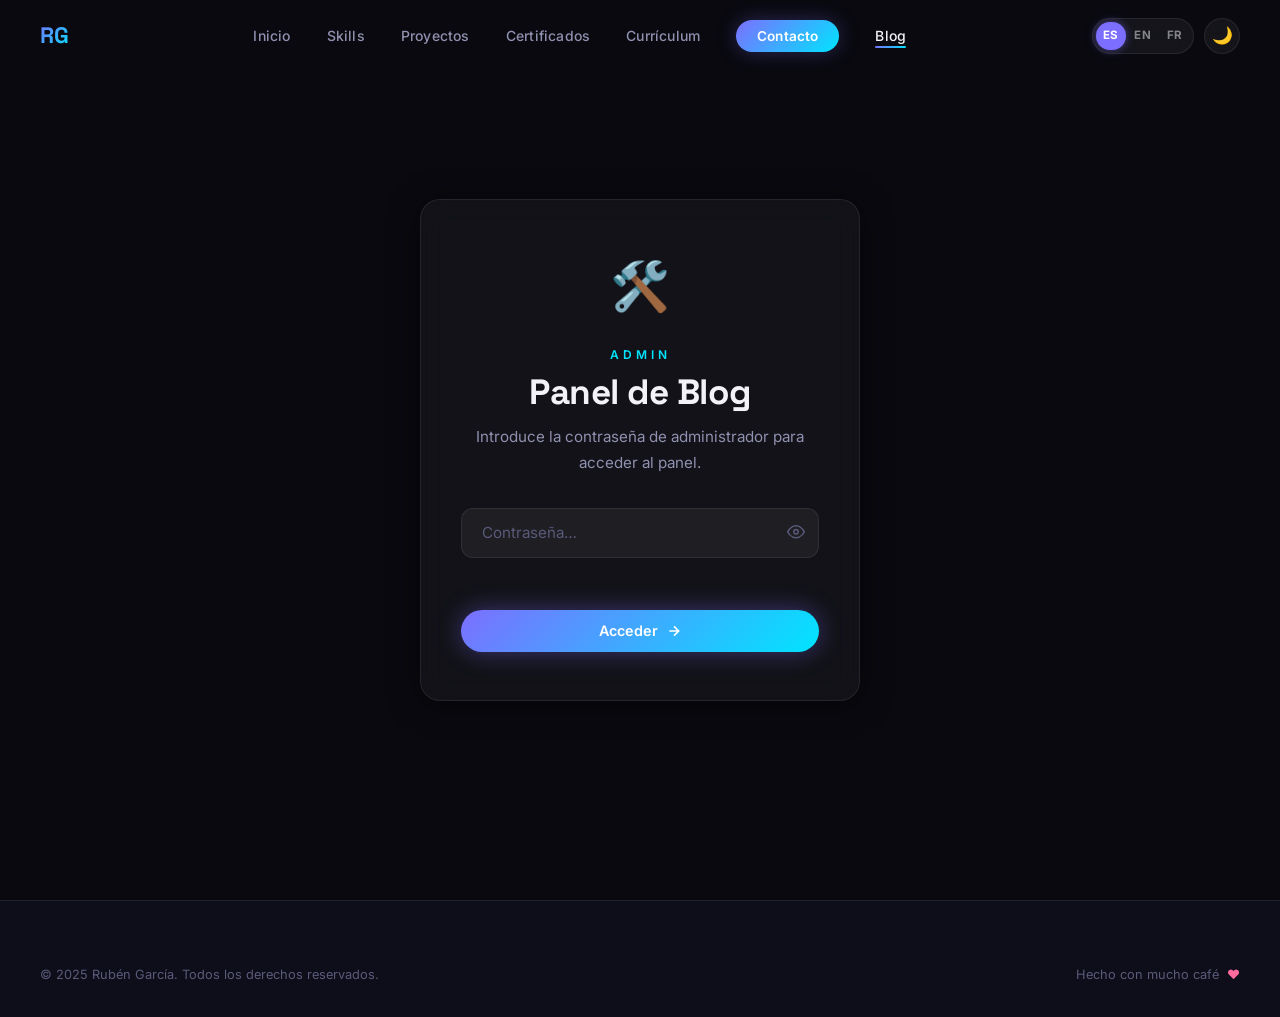
==== commit 0074bd4e: "Nuevo apartado certificados" ====
--- a/blog-admin.html
+++ b/blog-admin.html
@@ -22,6 +22,12 @@
     .admin-badge-legacy  { background:rgba(255,200,100,.12); color:#ffc864; border:1px solid rgba(255,200,100,.3); }
     .github-token-ok   { background:rgba(100,220,120,.12); color:#64dc78; border:1px solid rgba(100,220,120,.3); font-size:0.78rem; padding:0.2rem 0.7rem; border-radius:20px; }
     .github-token-none { background:rgba(255,107,107,.10); color:#ff6b6b; border:1px solid rgba(255,107,107,.3); font-size:0.78rem; padding:0.2rem 0.7rem; border-radius:20px; }
+    .admin-card-collapsible .admin-card-header { cursor:pointer; user-select:none; }
+    .admin-card-collapsible .admin-card-chevron { transition:transform .25s; flex-shrink:0; color:var(--text-muted); }
+    .admin-card-collapsible.collapsed .admin-card-chevron { transform:rotate(-90deg); }
+    .admin-card-body { display:grid; grid-template-rows:1fr; transition:grid-template-rows .3s ease; }
+    .admin-card-collapsible.collapsed .admin-card-body { grid-template-rows:0fr; }
+    .admin-card-body > * { overflow:hidden; }
   </style>
 </head>
 <body>
@@ -34,6 +40,7 @@
         <li><a href="index.html"         class="nav-link">Inicio</a></li>
         <li><a href="index.html#skills"  class="nav-link">Skills</a></li>
         <li><a href="projects.html"      class="nav-link">Proyectos</a></li>
+        <li><a href="certificados.html"  class="nav-link">Certificados</a></li>
         <li><a href="index.html#cv"      class="nav-link">Currículum</a></li>
         <li><a href="index.html#contact" class="nav-link nav-cta">Contacto</a></li>
         <li><a href="blog.html"          class="nav-link active">Blog</a></li>
@@ -60,6 +67,7 @@
     <a href="index.html"         class="nav-link">Inicio</a>
     <a href="index.html#skills"  class="nav-link">Skills</a>
     <a href="projects.html"      class="nav-link">Proyectos</a>
+    <a href="certificados.html"  class="nav-link">Certificados</a>
     <a href="index.html#cv"      class="nav-link">Currículum</a>
     <a href="index.html#contact" class="nav-link">Contacto</a>
     <a href="blog.html"          class="nav-link">Blog</a>
@@ -271,12 +279,16 @@
         <!-- ══════════════════════════════════════
              CONFIGURACIÓN GITHUB
         ════════════════════════════════════════ -->
-        <div class="admin-card">
+        <div class="admin-card admin-card-collapsible" id="github-config-card">
           <div class="admin-card-header">
             <h2 class="admin-card-title">⚙️ Configuración GitHub</h2>
-            <span id="github-token-status-badge"></span>
+            <div style="display:flex;align-items:center;gap:0.75rem;">
+              <span id="github-token-status-badge"></span>
+              <svg class="admin-card-chevron" width="16" height="16" viewBox="0 0 24 24" fill="none" stroke="currentColor" stroke-width="2.5"><path d="M6 9l6 6 6-6"/></svg>
+            </div>
           </div>
-          <p style="font-size:0.88rem; color:var(--text-secondary); margin-bottom:1rem; line-height:1.7;">
+          <div class="admin-card-body"><div>
+          <p style="font-size:0.88rem; color:var(--text-secondary); margin-bottom:1rem; line-height:1.7; margin-top:0.25rem;">
             Token con permiso <code style="background:rgba(124,111,255,0.12);color:var(--accent-cyan);padding:0.1em 0.4em;border-radius:4px;font-size:0.85em;">contents:write</code>
             para el repo <code style="background:rgba(124,111,255,0.12);color:var(--accent-cyan);padding:0.1em 0.4em;border-radius:4px;font-size:0.85em;">rgbarco99/rgbarco99.github.io</code>.
             Se cifra con tu contraseña de admin antes de guardarse en el navegador.
@@ -310,18 +322,20 @@
               para que funcione desde cualquier dispositivo con solo la contraseña de admin.
             </p>
           </form>
+          </div></div>
         </div>
 
         <!-- ══════════════════════════════════════
              CAMBIAR CONTRASEÑA DE ADMIN
         ════════════════════════════════════════ -->
-        <div class="admin-card">
+        <div class="admin-card admin-card-collapsible collapsed" id="change-pw-card">
           <div class="admin-card-header">
             <h2 class="admin-card-title">🔑 Cambiar contraseña de admin</h2>
+            <svg class="admin-card-chevron" width="16" height="16" viewBox="0 0 24 24" fill="none" stroke="currentColor" stroke-width="2.5"><path d="M6 9l6 6 6-6"/></svg>
           </div>
-          <p style="font-size:0.88rem; color:var(--text-secondary); margin-bottom:1rem; line-height:1.7;">
-            Re-cifrará el token de GitHub y los posts privados locales con la nueva contraseña.
-            Se cerrará la sesión al finalizar.
+          <div class="admin-card-body"><div>
+          <p style="font-size:0.88rem; color:var(--text-secondary); margin-bottom:1rem; line-height:1.7; margin-top:0.25rem;">
+            Re-cifrará el token de GitHub con la nueva contraseña, publicará el cambio en el repositorio y cerrará la sesión.
           </p>
           <form id="change-pw-form" autocomplete="off">
             <div class="admin-field">
@@ -362,6 +376,7 @@
               🔑 Cambiar contraseña y cerrar sesión
             </button>
           </form>
+          </div></div>
         </div>
 
       </div><!-- /admin-section -->
@@ -496,11 +511,20 @@
   }
 
   /* ── Alert ───────────────────────────────────────────────────────── */
-  function showAlert(msg, type = 'success') {
+  function showAlert(msg, type = 'success', opts = {}) {
     const el = document.getElementById('admin-alert');
-    el.innerHTML = `<div class="admin-alert admin-alert-${type}">${type === 'success' ? '✅' : '❌'} ${msg}</div>`;
+    const closeBtn = opts.persistent
+      ? `<button onclick="document.getElementById('admin-alert').style.display='none'"
+           style="margin-left:auto;background:none;border:none;cursor:pointer;font-size:1.3rem;color:inherit;line-height:1;padding:0 0.2rem;flex-shrink:0;" aria-label="Cerrar">×</button>`
+      : '';
+    el.innerHTML = `<div class="admin-alert admin-alert-${type}" style="display:flex;align-items:center;gap:0.5rem;">
+      ${type === 'success' ? '✅' : '❌'} <span style="flex:1">${msg}</span>${closeBtn}</div>`;
     el.style.display = 'block';
-    setTimeout(() => { el.style.display = 'none'; }, 4000);
+    if (opts.persistent) {
+      el.scrollIntoView({ behavior: 'smooth', block: 'nearest' });
+    } else {
+      setTimeout(() => { el.style.display = 'none'; }, 4000);
+    }
   }
 
   /* ── Format date ─────────────────────────────────────────────────── */
@@ -717,7 +741,7 @@
         <div class="admin-post-item-info">
           <span class="admin-post-item-emoji">${p.emoji || '📝'}</span>
           <div style="min-width:0;">
-            <div class="admin-post-item-title" title="${getTitle(p)}">${getTitle(p)}</div>
+            <a class="admin-post-item-title" href="blog-post.html?id=${p.id}" target="_blank" rel="noopener" title="${getTitle(p)}">${getTitle(p)}</a>
             <div class="admin-post-item-meta">${fmtDate(p.date)} · ${(p.tags || []).join(', ') || '—'}</div>
           </div>
         </div>
@@ -726,6 +750,9 @@
           <span class="admin-badge ${p._source === 'local' ? 'admin-badge-local' : 'admin-badge-static'}">
             ${p._source === 'local' ? 'Local' : 'data.json'}
           </span>
+          <button class="btn btn-outline" onclick="copyPostLink('${p.id}')"
+            style="font-size:0.75rem;padding:0.3rem 0.65rem;"
+            title="Copiar enlace">🔗</button>
           <button class="btn btn-outline" onclick="editPost('${p.id}')"
             style="font-size:0.75rem;padding:0.3rem 0.65rem;"
             title="Editar">✏️</button>
@@ -821,6 +848,21 @@
   }
   window.deletePost = deletePost;
 
+  let _toastTimer = null;
+  function showToast(msg) {
+    const el = document.getElementById('admin-toast');
+    el.textContent = msg;
+    el.classList.add('admin-toast-show');
+    clearTimeout(_toastTimer);
+    _toastTimer = setTimeout(() => el.classList.remove('admin-toast-show'), 2000);
+  }
+
+  function copyPostLink(id) {
+    const url = new URL(`blog-post.html?id=${id}`, window.location.href).href;
+    navigator.clipboard.writeText(url).then(() => showToast('¡Enlace copiado!'));
+  }
+  window.copyPostLink = copyPostLink;
+
   /* ── Save post ───────────────────────────────────────────────────── */
   document.getElementById('new-post-form').addEventListener('submit', async e => {
     e.preventDefault();
@@ -836,8 +878,8 @@
       const emoji   = document.getElementById('f-emoji').value.trim() || '📝';
       const body    = document.getElementById('f-body').value.trim();
 
-      if (!title || !date || !body) { showAlert('Completa título, fecha y contenido.', 'error'); return; }
-      if (!tags.length) { showAlert('Añade al menos una etiqueta.', 'error'); return; }
+      if (!title || !date || !body) { showAlert('Completa título, fecha y contenido.', 'error', { persistent: true }); return; }
+      if (!tags.length) { showAlert('Añade al menos una etiqueta.', 'error', { persistent: true }); return; }
 
       const id = editingPostId || ('post-' + Date.now());
       let post;
@@ -848,11 +890,11 @@
         post = { id, public: true, ...visField, title, date, tags: [...tags], emoji, images: [...images], body };
       } else {
         const postPw = document.getElementById('f-post-password').value;
-        if (!postPw || postPw.length < 6) { showAlert('La contraseña del post debe tener al menos 6 caracteres.', 'error'); return; }
+        if (!postPw || postPw.length < 6) { showAlert('La contraseña del post debe tener al menos 6 caracteres.', 'error', { persistent: true }); return; }
 
         btn.innerHTML = 'Cifrando…';
         const token = await getGitHubToken();
-        if (!token) { showAlert('Configura el token de GitHub antes de crear posts privados.', 'error'); return; }
+        if (!token) { showAlert('Configura el token de GitHub antes de crear posts privados.', 'error', { persistent: true }); return; }
 
         const [bodyEnc, titleEnc, pwEnc, postPwHash] = await Promise.all([
           blogCrypto.encrypt(body,   postPw),
@@ -889,13 +931,14 @@
       saveLocalPosts(local);
 
       const verb = editingPostId ? 'actualizado' : 'guardado';
-      showAlert(`Post "${title}" ${verb} correctamente.`);
       formWrap.classList.remove('open');
       resetForm();
       renderPostList();
+      showAlert(`Post "${title}" ${verb} correctamente.`);
+      setTimeout(() => document.getElementById('admin-alert').scrollIntoView({ behavior: 'smooth', block: 'nearest' }), 150);
     } catch (err) {
       console.error(err);
-      showAlert('Error al guardar el post.', 'error');
+      showAlert('Error al guardar el post.', 'error', { persistent: true });
     } finally {
       btn.disabled = false;
       btn.innerHTML = origLabel;
@@ -930,7 +973,8 @@
     const clearBtn = document.getElementById('btn-clear-token');
     const inLocal  = !!localStorage.getItem(GITHUB_TOKEN_KEY);
     const inRepo   = !!HARDCODED_TOKEN_ENC;
-    if (inLocal || inRepo) {
+    const hasToken = inLocal || inRepo;
+    if (hasToken) {
       const source = inLocal && inRepo ? 'Local + Repo' : inLocal ? 'Local' : 'Repo';
       badge.innerHTML = `<span class="github-token-ok">● Token configurado (${source})</span>`;
       clearBtn.style.display = inLocal ? 'inline-flex' : 'none';
@@ -938,6 +982,8 @@
       badge.innerHTML = '<span class="github-token-none">● Sin token</span>';
       clearBtn.style.display = 'none';
     }
+    const card = document.getElementById('github-config-card');
+    if (card) card.classList.toggle('collapsed', hasToken);
   }
 
   async function getGitHubToken() {
@@ -1110,6 +1156,11 @@
     }
   });
 
+  /* ── Collapsible cards ───────────────────────────────────────────── */
+  document.querySelectorAll('.admin-card-collapsible .admin-card-header').forEach(header => {
+    header.addEventListener('click', () => header.closest('.admin-card-collapsible').classList.toggle('collapsed'));
+  });
+
   /* ── Generic eye toggles (data-eye-input) ───────────────────────── */
   document.querySelectorAll('.blog-eye-btn[data-eye-input]').forEach(btn => {
     btn.addEventListener('click', () => {
@@ -1156,18 +1207,55 @@
         return;
       }
 
-      /* 2 — Re-encrypt GitHub token */
+      /* 2 — Get raw token and re-encrypt with new password */
       btn.innerHTML = '🔄 Re-cifrando token…';
-      const storedToken = JSON.parse(localStorage.getItem(GITHUB_TOKEN_KEY) || 'null');
-      if (storedToken) {
-        const token = await blogCrypto.decrypt(storedToken.encryptedBody, storedToken.iv, storedToken.salt, oldPw);
-        const enc   = await blogCrypto.encrypt(token, newPw);
-        localStorage.setItem(GITHUB_TOKEN_KEY, JSON.stringify({ encryptedBody: enc.encryptedBody, iv: enc.iv, salt: enc.salt }));
+      const rawToken = await getGitHubToken();
+      if (!rawToken) throw new Error('No se pudo obtener el token de GitHub. Configura el token antes de cambiar la contraseña.');
+      const newTokenEnc = await blogCrypto.encrypt(rawToken, newPw);
+      const newEncObj   = { encryptedBody: newTokenEnc.encryptedBody, iv: newTokenEnc.iv, salt: newTokenEnc.salt };
+
+      /* 3 — Compute new hash */
+      const newHash = await blogCrypto.sha256(newPw);
+
+      /* 4 — Push updated ADMIN_PW_HASH + HARDCODED_TOKEN_ENC to GitHub */
+      btn.innerHTML = '🔄 Descargando blog-admin.html…';
+      const apiUrl  = `https://api.github.com/repos/${GITHUB_OWNER}/${GITHUB_REPO}/contents/blog-admin.html`;
+      const headers = { Authorization: `Bearer ${rawToken}`, Accept: 'application/vnd.github+json', 'Content-Type': 'application/json' };
+
+      const getRes = await fetch(`${apiUrl}?ref=${GITHUB_BRANCH}`, { headers });
+      if (!getRes.ok) throw new Error(`GitHub GET ${getRes.status}`);
+      const { sha, content: b64Content } = await getRes.json();
+      const htmlBytes   = Uint8Array.from(atob(b64Content.replace(/\n/g, '')), c => c.charCodeAt(0));
+      let   htmlContent = new TextDecoder().decode(htmlBytes);
+
+      htmlContent = htmlContent.replace(
+        /const ADMIN_PW_HASH = '[0-9a-f]+';/,
+        `const ADMIN_PW_HASH = '${newHash}';`
+      );
+      htmlContent = htmlContent.replace(
+        /const HARDCODED_TOKEN_ENC = [^;]+;/,
+        `const HARDCODED_TOKEN_ENC = ${JSON.stringify(newEncObj)};`
+      );
+
+      btn.innerHTML = '🔄 Publicando en repo…';
+      const putRes = await fetch(apiUrl, {
+        method: 'PUT',
+        headers,
+        body: JSON.stringify({
+          message: 'admin: update password hash',
+          content: toBase64Unicode(htmlContent),
+          sha,
+          branch: GITHUB_BRANCH,
+        }),
+      });
+      if (!putRes.ok) {
+        const errJson = await putRes.json().catch(() => ({}));
+        throw new Error(errJson.message || `GitHub PUT ${putRes.status}`);
       }
 
-      /* 3 — Save new hash and logout */
-      const newHash = await blogCrypto.sha256(newPw);
+      /* 5 — Update localStorage and logout */
       localStorage.setItem(ADMIN_HASH_KEY, newHash);
+      localStorage.setItem(GITHUB_TOKEN_KEY, JSON.stringify(newEncObj));
       lockAdmin();
     } catch (err) {
       console.error(err);
@@ -1223,5 +1311,6 @@
   });
   </script>
   <script src="js/main.js"></script>
+  <div id="admin-toast" aria-live="polite"></div>
 </body>
 </html>
--- a/css/styles.css
+++ b/css/styles.css
@@ -356,6 +356,128 @@
   color: #fff; transition: var(--transition);
 }
 .cv-card:hover .cv-dl-btn { transform: scale(1.08); box-shadow: 0 4px 16px rgba(124,111,255,0.5); }
+
+/* =============================================
+   CV PREVIEW MODAL
+   ============================================= */
+.cv-modal-overlay {
+  position: fixed; inset: 0; z-index: 1000;
+  background: rgba(4,4,10,0.75); backdrop-filter: blur(6px); -webkit-backdrop-filter: blur(6px);
+  display: flex; align-items: center; justify-content: center; padding: 2rem;
+  opacity: 0; visibility: hidden; transition: var(--transition);
+}
+.cv-modal-overlay.open { opacity: 1; visibility: visible; }
+.cv-modal {
+  width: 100%; max-width: 820px; height: 85vh;
+  background: var(--bg-secondary); border: 1px solid var(--border);
+  border-radius: var(--radius-lg); box-shadow: var(--shadow-card);
+  display: flex; flex-direction: column; overflow: hidden;
+  transform: translateY(16px) scale(0.98); transition: var(--transition);
+}
+.cv-modal-overlay.open .cv-modal { transform: translateY(0) scale(1); }
+.cv-modal-header {
+  display: flex; align-items: center; justify-content: space-between;
+  padding: 0.9rem 1.25rem; border-bottom: 1px solid var(--border); flex-shrink: 0;
+}
+.cv-modal-title { font-family: var(--font-heading); font-weight: 700; }
+.cv-modal-actions { display: flex; align-items: center; gap: 0.6rem; }
+.cv-modal-download {
+  display: flex; align-items: center; gap: 0.5rem;
+  padding: 0.45rem 1rem; background: var(--gradient-main);
+  border-radius: var(--radius-full); font-size: 0.78rem; font-weight: 600;
+  color: #fff; transition: var(--transition);
+}
+.cv-modal-download:hover { transform: scale(1.05); box-shadow: 0 4px 16px rgba(124,111,255,0.5); }
+.cv-modal-close {
+  display: flex; align-items: center; justify-content: center;
+  width: 32px; height: 32px; border-radius: 50%; border: 1px solid var(--border);
+  background: var(--bg-glass); color: var(--text-primary); cursor: pointer;
+  transition: var(--transition);
+}
+.cv-modal-close:hover { border-color: var(--accent-purple); color: var(--accent-purple); }
+.cv-modal-body { flex: 1; min-height: 0; background: #525659; }
+.cv-modal-body iframe { width: 100%; height: 100%; border: 0; display: block; }
+@media (max-width: 640px) {
+  .cv-modal-overlay { padding: 0.75rem; }
+  .cv-modal { height: 90vh; }
+}
+
+/* =============================================
+   CERTIFICATES GRID + CARD
+   ============================================= */
+.certs-grid {
+  max-width: 1200px; margin: 0 auto;
+  display: grid; grid-template-columns: repeat(auto-fill, minmax(280px, 1fr)); gap: 1.75rem;
+}
+.cert-card {
+  background: var(--bg-card); border: 1px solid var(--border); border-radius: var(--radius-lg);
+  overflow: hidden; transition: var(--transition); display: flex; flex-direction: column;
+  backdrop-filter: blur(10px); cursor: pointer; outline: none;
+}
+.cert-card:hover, .cert-card:focus {
+  transform: translateY(-7px); border-color: var(--border-accent);
+  box-shadow: 0 24px 50px rgba(0,0,0,0.55), 0 0 0 1px rgba(124,111,255,0.22);
+}
+.cert-card-media {
+  width: 100%; height: 160px; object-fit: cover; display: block;
+  background: var(--bg-secondary);
+}
+.cert-card-media-placeholder, .cert-card-media-pdf {
+  display: flex; align-items: center; justify-content: center;
+  font-size: 3rem;
+}
+.cert-card-body { padding: 1.25rem 1.4rem; flex: 1; display: flex; flex-direction: column; gap: 0.6rem; }
+.cert-card-tags { display: flex; gap: 0.4rem; flex-wrap: wrap; }
+.cert-card-title { font-family: var(--font-heading); font-size: 1.05rem; font-weight: 700; color: var(--text-primary); line-height: 1.3; }
+.cert-card-issuer { font-size: 0.82rem; color: var(--text-secondary); }
+
+/* Certificate detail modal */
+.cert-modal-overlay {
+  position: fixed; inset: 0; z-index: 1000;
+  background: rgba(4,4,10,0.75); backdrop-filter: blur(6px); -webkit-backdrop-filter: blur(6px);
+  display: flex; align-items: center; justify-content: center; padding: 2rem;
+  opacity: 0; visibility: hidden; transition: var(--transition);
+}
+.cert-modal-overlay.open { opacity: 1; visibility: visible; }
+.cert-modal {
+  width: 100%; max-width: 640px; max-height: 88vh;
+  background: var(--bg-secondary); border: 1px solid var(--border);
+  border-radius: var(--radius-lg); box-shadow: var(--shadow-card);
+  display: flex; flex-direction: column; overflow-y: auto; position: relative;
+  transform: translateY(16px) scale(0.98); transition: var(--transition);
+}
+.cert-modal-overlay.open .cert-modal { transform: translateY(0) scale(1); }
+.cert-modal-close {
+  position: absolute; top: 0.9rem; right: 0.9rem; z-index: 2;
+  display: flex; align-items: center; justify-content: center;
+  width: 32px; height: 32px; border-radius: 50%; border: 1px solid var(--border);
+  background: var(--bg-glass); color: var(--text-primary); cursor: pointer;
+  backdrop-filter: blur(8px); transition: var(--transition);
+}
+.cert-modal-close:hover { border-color: var(--accent-purple); color: var(--accent-purple); }
+.cert-modal-media { width: 100%; min-height: 160px; max-height: 45vh; background: var(--bg-primary); flex-shrink: 0; }
+.cert-modal-media img { width: 100%; max-height: 45vh; object-fit: contain; display: block; margin: 0 auto; }
+.cert-modal-media iframe { width: 100%; height: 45vh; border: 0; display: block; background: #525659; }
+.cert-modal-media-placeholder {
+  display: flex; align-items: center; justify-content: center;
+  height: 160px; font-size: 3.5rem;
+}
+.cert-modal-body { padding: 1.75rem 2rem 2rem; display: flex; flex-direction: column; gap: 0.75rem; }
+.cert-modal-tags { display: flex; gap: 0.4rem; flex-wrap: wrap; }
+.cert-modal-title { font-family: var(--font-heading); font-size: 1.4rem; font-weight: 700; }
+.cert-modal-meta { font-size: 0.88rem; color: var(--text-secondary); }
+.cert-modal-desc { font-size: 0.92rem; color: var(--text-secondary); line-height: 1.75; }
+.cert-modal-link {
+  display: inline-flex; align-items: center; gap: 0.5rem; align-self: flex-start;
+  padding: 0.55rem 1.2rem; background: var(--gradient-main);
+  border-radius: var(--radius-full); font-size: 0.82rem; font-weight: 600;
+  color: #fff; transition: var(--transition); margin-top: 0.5rem;
+}
+.cert-modal-link:hover { transform: scale(1.05); box-shadow: 0 4px 16px rgba(124,111,255,0.5); }
+@media (max-width: 640px) {
+  .cert-modal-overlay { padding: 0.75rem; }
+  .cert-modal-body { padding: 1.4rem 1.4rem 1.6rem; }
+}
 
 /* =============================================
    FOOTER
@@ -1062,8 +1184,23 @@
 .admin-post-item-title {
   font-family: var(--font-heading); font-weight: 600; font-size: 0.9rem;
   white-space: nowrap; overflow: hidden; text-overflow: ellipsis;
-}
+  display: block; color: inherit; text-decoration: none;
+}
+.admin-post-item-title:hover { color: var(--accent); text-decoration: underline; }
 .admin-post-item-meta { font-size: 0.72rem; color: var(--text-muted); white-space: nowrap; }
+#admin-toast {
+  position: fixed; bottom: 1.75rem; left: 50%; translate: -50% 0;
+  background: var(--bg-glass); color: var(--text-primary);
+  border: 1px solid var(--border-accent); border-radius: var(--radius-full);
+  padding: 0.55rem 1.25rem; font-size: 0.85rem; font-weight: 500;
+  box-shadow: 0 4px 24px #0008; backdrop-filter: blur(12px);
+  opacity: 0; pointer-events: none;
+  transition: opacity 0.18s ease, translate 0.18s ease;
+  white-space: nowrap; z-index: 9999;
+}
+#admin-toast.admin-toast-show {
+  opacity: 1; translate: -50% 0;
+}
 .admin-post-item-actions { display: flex; gap: 0.4rem; flex-shrink: 0; align-items: center; }
 .admin-badge {
   font-size: 0.62rem; font-weight: 700; letter-spacing: 0.5px; text-transform: uppercase;
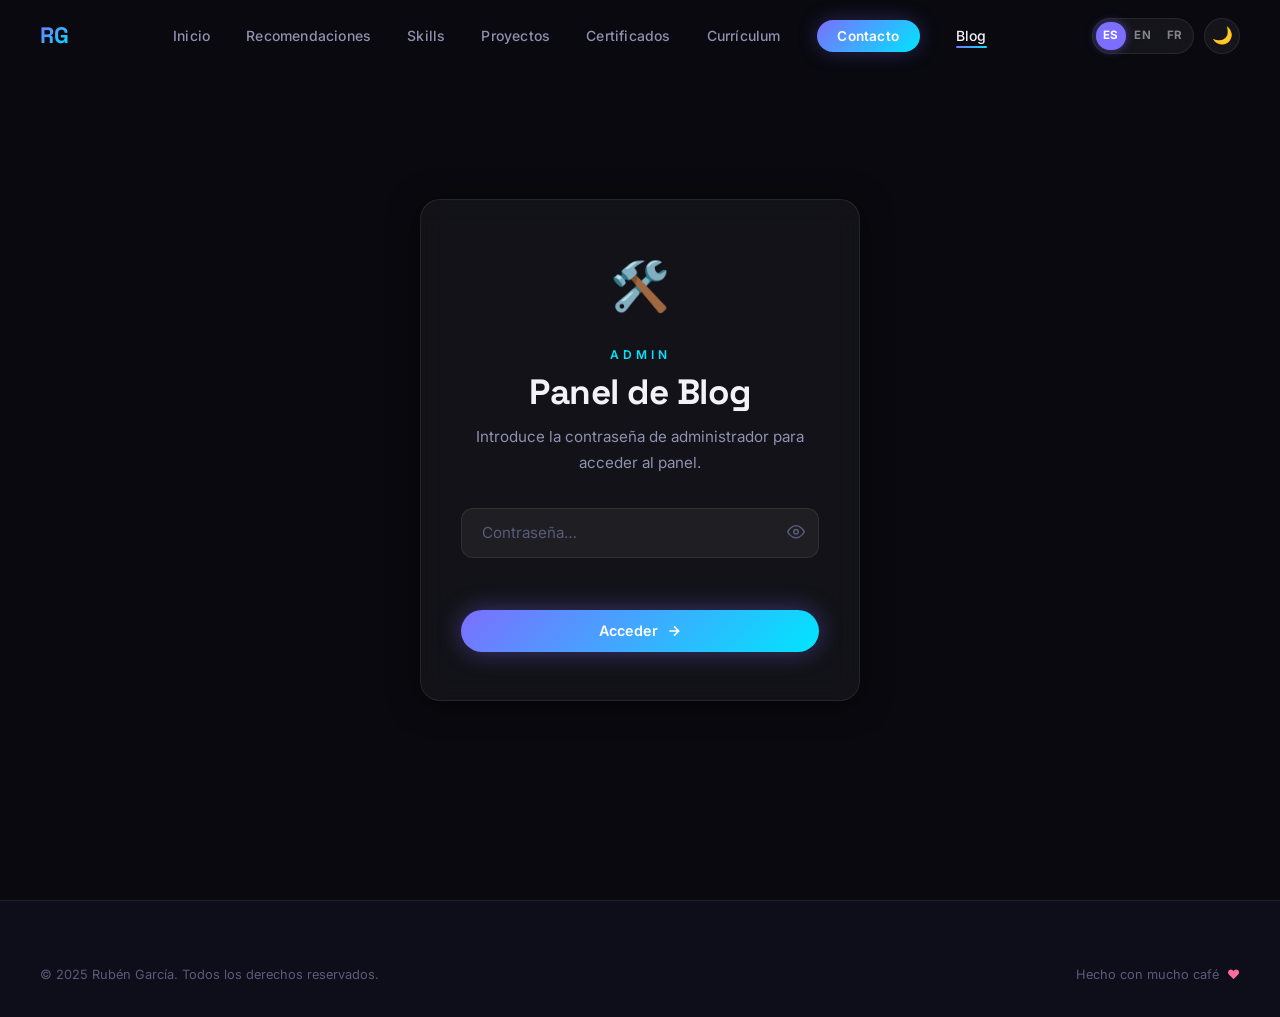
==== commit 9dbdef84: "Portfolio" ====
--- a/blog-admin.html
+++ b/blog-admin.html
@@ -5,7 +5,7 @@
   <meta name="viewport" content="width=device-width, initial-scale=1.0" />
   <meta name="description" content="Panel de administración del blog — Rubén García." />
   <title>Admin Blog — Rubén García</title>
-  <link rel="stylesheet" href="css/styles.css" />
+  <link rel="stylesheet" href="css/styles.css?v=4bb4308" />
   <link rel="icon" href="data:image/svg+xml,<svg xmlns='http://www.w3.org/2000/svg' viewBox='0 0 32 32'><circle cx='16' cy='16' r='16' fill='%237c6fff'/><text y='22' x='7' font-size='18' font-family='sans-serif' fill='white'>R</text></svg>" />
   <style>
     .visibility-toggle { display:flex; gap:0.5rem; margin-top:0.4rem; }
@@ -28,6 +28,72 @@
     .admin-card-body { display:grid; grid-template-rows:1fr; transition:grid-template-rows .3s ease; }
     .admin-card-collapsible.collapsed .admin-card-body { grid-template-rows:0fr; }
     .admin-card-body > * { overflow:hidden; }
+
+    /* ── Markdown editor ─────────────────────────────────────── */
+    .md-editor { border:1px solid var(--border); border-radius:var(--radius); transition:border-color .2s, box-shadow .2s; }
+    .md-editor:focus-within { border-color:var(--accent-purple); box-shadow:0 0 0 3px rgba(124,111,255,0.15); }
+    .md-toolbar {
+      position:sticky; top:calc(var(--nav-height) + 4px); z-index:20;
+      display:flex; align-items:center; flex-wrap:wrap; gap:0.35rem;
+      padding:0.45rem 0.55rem;
+      background:var(--bg-secondary);
+      border-bottom:1px solid var(--border);
+      border-radius:var(--radius) var(--radius) 0 0;
+    }
+    .md-toolbar.stuck { box-shadow:0 6px 18px rgba(0,0,0,.35); border-radius:0 0 var(--radius) var(--radius); }
+    .md-group { display:flex; gap:0.15rem; }
+    .md-sep { width:1px; height:22px; background:var(--border); margin:0 0.2rem; }
+    .md-btn {
+      display:inline-flex; align-items:center; justify-content:center;
+      min-width:34px; height:32px; padding:0 0.5rem;
+      border:1px solid transparent; border-radius:8px; background:transparent;
+      color:var(--text-secondary); cursor:pointer; font-size:0.9rem; font-family:var(--font-body);
+      transition:background .15s, color .15s, border-color .15s;
+    }
+    .md-btn-text { font-size:0.8rem; font-weight:600; }
+    .md-btn:hover { background:rgba(124,111,255,.12); color:var(--text-primary); }
+    .md-btn:focus-visible { outline:none; border-color:var(--accent-purple); }
+    .md-btn.active { background:rgba(124,111,255,.2); color:var(--accent-purple); border-color:rgba(124,111,255,.4); }
+    .md-toolbar-hint { margin-left:auto; font-size:0.72rem; color:var(--text-muted); white-space:nowrap; padding-right:0.25rem; }
+    .md-textarea.admin-textarea {
+      border:none; border-radius:0 0 var(--radius) var(--radius); box-shadow:none !important;
+      resize:none; overflow:hidden; min-height:320px; display:block;
+    }
+    .md-tabs { display:flex; gap:0.15rem; background:rgba(124,111,255,.08); border-radius:9px; padding:2px; }
+    .md-tab {
+      height:28px; padding:0 0.7rem; border:none; border-radius:7px; background:transparent;
+      color:var(--text-secondary); font-size:0.78rem; font-weight:600; cursor:pointer; font-family:var(--font-body);
+      transition:background .15s, color .15s;
+    }
+    .md-tab:hover { color:var(--text-primary); }
+    .md-tab.active { background:var(--accent-purple); color:#fff; }
+    .md-format { display:flex; align-items:center; flex-wrap:wrap; gap:0.35rem; }
+    .md-editor.previewing .md-format { display:none; }
+    .md-editor.previewing .md-textarea { display:none; }
+    .md-preview { display:none; padding:1.25rem 1.5rem 2rem; min-height:320px; font-size:1rem; line-height:1.85; color:var(--text-secondary); }
+    .md-editor.previewing .md-preview { display:block; }
+    .md-preview-title { font-family:var(--font-heading); font-size:1.8rem; font-weight:700; color:var(--text-primary); margin-bottom:1rem; line-height:1.3; }
+    .md-preview-empty { color:var(--text-muted); font-style:italic; }
+
+    /* Estado de publicación */
+    .admin-badge-published   { background:rgba(100,220,120,.12); color:#64dc78; border:1px solid rgba(100,220,120,.3); }
+    .admin-badge-unpublished { background:rgba(255,200,100,.12); color:#ffc864; border:1px solid rgba(255,200,100,.35); }
+    .admin-badge-modified    { background:rgba(0,229,255,.10);   color:var(--accent-cyan); border:1px solid rgba(0,229,255,.3); }
+    .publish-summary { font-size:0.82rem; border-radius:10px; padding:0.6rem 0.9rem; margin-bottom:1rem; display:flex; align-items:center; gap:0.6rem; flex-wrap:wrap; }
+    .publish-summary.pending { background:rgba(255,200,100,.08); border:1px solid rgba(255,200,100,.3); color:#ffc864; }
+    .publish-summary.clean   { background:rgba(100,220,120,.07); border:1px solid rgba(100,220,120,.25); color:#64dc78; }
+    .publish-summary .btn { font-size:0.75rem; padding:0.3rem 0.8rem; margin-left:auto; }
+      background:rgba(255,107,107,.08); border:1px solid rgba(255,107,107,.3); color:#ff8f8f; }
+    [data-theme="light"] .admin-badge-published, [data-theme="light"] .publish-summary.clean { color:#1f8f3a; }
+    [data-theme="light"] .admin-badge-unpublished, [data-theme="light"] .publish-summary.pending { color:#a86a00; }
+    [data-theme="light"] .admin-badge-modified { color:#0090a8; }
+    [data-theme="light"] .md-toolbar.stuck { box-shadow:0 6px 18px rgba(20,20,60,.12); }
+    /* Que el cursor no quede tapado por la barra fija al navegar con el teclado */
+    html { scroll-padding-top:calc(var(--nav-height) + 64px); scroll-padding-bottom:24px; }
+    @media (max-width:640px) {
+      .md-toolbar-hint { display:none; }
+      .md-btn { min-width:30px; padding:0 0.35rem; }
+    }
   </style>
 </head>
 <body>
@@ -38,6 +104,7 @@
       <a href="index.html" class="nav-logo" aria-label="Inicio">RG</a>
       <ul class="nav-links" role="list">
         <li><a href="index.html"         class="nav-link">Inicio</a></li>
+        <li><a href="index.html#recommendations" class="nav-link">Recomendaciones</a></li>
         <li><a href="index.html#skills"  class="nav-link">Skills</a></li>
         <li><a href="projects.html"      class="nav-link">Proyectos</a></li>
         <li><a href="certificados.html"  class="nav-link">Certificados</a></li>
@@ -65,6 +132,7 @@
   <!-- Mobile drawer -->
   <nav class="nav-mobile" id="nav-mobile" aria-label="Menú móvil">
     <a href="index.html"         class="nav-link">Inicio</a>
+    <a href="index.html#recommendations" class="nav-link">Recomendaciones</a>
     <a href="index.html#skills"  class="nav-link">Skills</a>
     <a href="projects.html"      class="nav-link">Proyectos</a>
     <a href="certificados.html"  class="nav-link">Certificados</a>
@@ -166,7 +234,48 @@
 
               <div class="admin-field">
                 <label class="admin-label" for="f-body">Contenido <span style="font-weight:400;text-transform:none;letter-spacing:0;color:var(--text-muted)">(Markdown)</span></label>
-                <textarea id="f-body" class="admin-textarea" placeholder="# Título principal&#10;&#10;Empieza a escribir en Markdown…&#10;&#10;## Sección&#10;&#10;**Negrita**, *cursiva*, `código`" required></textarea>
+                <div class="md-editor">
+                  <div class="md-toolbar" id="md-toolbar" role="toolbar" aria-label="Formato del contenido">
+                    <div class="md-tabs" role="tablist">
+                      <button type="button" class="md-tab active" data-tab="write"   role="tab" aria-selected="true">✏️ Escribir</button>
+                      <button type="button" class="md-tab"        data-tab="preview" role="tab" aria-selected="false" title="Vista previa (Ctrl+Alt+P)">👁 Vista previa</button>
+                    </div>
+                    <div class="md-format" id="md-format">
+                    <span class="md-sep" aria-hidden="true"></span>
+                    <div class="md-group">
+                      <button type="button" class="md-btn md-btn-text" data-md="h2" title="Título (Ctrl+Alt+2)">Título</button>
+                      <button type="button" class="md-btn md-btn-text" data-md="h3" title="Subtítulo (Ctrl+Alt+3)">Subtítulo</button>
+                      <button type="button" class="md-btn md-btn-text" data-md="p"  title="Texto normal (Ctrl+Alt+0)">Normal</button>
+                    </div>
+                    <span class="md-sep" aria-hidden="true"></span>
+                    <div class="md-group">
+                      <button type="button" class="md-btn" data-md="bold"   title="Negrita (Ctrl+B)"><b>B</b></button>
+                      <button type="button" class="md-btn" data-md="italic" title="Cursiva (Ctrl+I)"><i style="font-family:Georgia,serif;">I</i></button>
+                      <button type="button" class="md-btn" data-md="code"   title="Código en línea (Ctrl+E)">
+                        <svg width="16" height="16" viewBox="0 0 24 24" fill="none" stroke="currentColor" stroke-width="2.2" stroke-linecap="round" stroke-linejoin="round"><path d="M16 18l6-6-6-6M8 6l-6 6 6 6"/></svg>
+                      </button>
+                      <button type="button" class="md-btn" data-md="codeblock" title="Bloque de código (Ctrl+Shift+E)">
+                        <svg width="16" height="16" viewBox="0 0 24 24" fill="none" stroke="currentColor" stroke-width="2" stroke-linecap="round" stroke-linejoin="round"><rect x="3" y="4" width="18" height="16" rx="2"/><path d="M10 10l-2 2 2 2M14 10l2 2-2 2"/></svg>
+                      </button>
+                      <button type="button" class="md-btn" data-md="link" title="Enlace (Ctrl+K)">
+                        <svg width="16" height="16" viewBox="0 0 24 24" fill="none" stroke="currentColor" stroke-width="2" stroke-linecap="round" stroke-linejoin="round"><path d="M10 13a5 5 0 007.07 0l3-3a5 5 0 00-7.07-7.07l-1.5 1.5"/><path d="M14 11a5 5 0 00-7.07 0l-3 3a5 5 0 007.07 7.07l1.5-1.5"/></svg>
+                      </button>
+                    </div>
+                    <span class="md-sep" aria-hidden="true"></span>
+                    <div class="md-group">
+                      <button type="button" class="md-btn" data-md="list" title="Lista con viñetas (Ctrl+Shift+8)">
+                        <svg width="16" height="16" viewBox="0 0 24 24" fill="none" stroke="currentColor" stroke-width="2" stroke-linecap="round"><path d="M9 6h11M9 12h11M9 18h11"/><circle cx="4" cy="6" r="1" fill="currentColor"/><circle cx="4" cy="12" r="1" fill="currentColor"/><circle cx="4" cy="18" r="1" fill="currentColor"/></svg>
+                      </button>
+                      <button type="button" class="md-btn" data-md="hr" title="Línea separadora">
+                        <svg width="16" height="16" viewBox="0 0 24 24" fill="none" stroke="currentColor" stroke-width="2" stroke-linecap="round"><path d="M3 12h18"/><path d="M8 6h8M8 18h8" opacity=".4"/></svg>
+                      </button>
+                    </div>
+                    </div><!-- /md-format -->
+                    <span class="md-toolbar-hint" id="md-hint"></span>
+                  </div>
+                  <textarea id="f-body" class="admin-textarea md-textarea" placeholder="Empieza a escribir…&#10;&#10;Usa la barra de arriba para añadir títulos, negritas, código o enlaces." required></textarea>
+                  <div class="md-preview blog-md" id="md-preview" aria-live="polite"></div>
+                </div>
               </div>
 
               <!-- IMÁGENES -->
@@ -245,6 +354,7 @@
             <h2 class="admin-card-title">📋 Posts publicados</h2>
             <span id="posts-count" style="font-size:0.82rem; color:var(--text-muted);"></span>
           </div>
+          <div id="publish-summary" class="publish-summary" style="display:none;"></div>
           <div class="admin-post-list" id="admin-post-list">
             <!-- JS render -->
           </div>
@@ -290,15 +400,17 @@
           <div class="admin-card-body"><div>
           <p style="font-size:0.88rem; color:var(--text-secondary); margin-bottom:1rem; line-height:1.7; margin-top:0.25rem;">
             Token con permiso <code style="background:rgba(124,111,255,0.12);color:var(--accent-cyan);padding:0.1em 0.4em;border-radius:4px;font-size:0.85em;">contents:write</code>
-            para el repo <code style="background:rgba(124,111,255,0.12);color:var(--accent-cyan);padding:0.1em 0.4em;border-radius:4px;font-size:0.85em;">rgbarco99/rgbarco99.github.io</code>.
-            Se cifra con tu contraseña de admin antes de guardarse en el navegador.
+            sobre <code style="background:rgba(124,111,255,0.12);color:var(--accent-cyan);padding:0.1em 0.4em;border-radius:4px;font-size:0.85em;">rgbarco99/rgbarco99.github.io</code>.
+            Se guarda <strong>cifrado con tu contraseña de admin</strong> en
+            <code style="background:rgba(124,111,255,0.12);color:var(--accent-cyan);padding:0.1em 0.4em;border-radius:4px;font-size:0.85em;">js/admin-config.json</code>
+            y lo comparten todos los paneles y dispositivos.
           </p>
           <form id="github-token-form" autocomplete="off">
             <div class="admin-field">
-              <label class="admin-label" for="f-github-token">Personal Access Token</label>
+              <label class="admin-label" for="f-github-token">Sustituir token</label>
               <div class="blog-password-wrap" style="margin-top:0.4rem;">
                 <input type="password" id="f-github-token" class="admin-input blog-password-input"
-                  placeholder="ghp_xxxxxxxxxxxxxxxxxxxxxxxxxxxxxxxxxxxx" autocomplete="new-password" />
+                  placeholder="github_pat_…" autocomplete="off" />
                 <button type="button" class="blog-eye-btn" id="github-token-eye" aria-label="Mostrar token">
                   <svg id="gt-eye-open"   width="18" height="18" viewBox="0 0 24 24" fill="none" stroke="currentColor" stroke-width="2"><path d="M1 12s4-8 11-8 11 8 11 8-4 8-11 8-11-8-11-8z"/><circle cx="12" cy="12" r="3"/></svg>
                   <svg id="gt-eye-closed" width="18" height="18" viewBox="0 0 24 24" fill="none" stroke="currentColor" stroke-width="2" style="display:none"><path d="M17.94 17.94A10.07 10.07 0 0112 20c-7 0-11-8-11-8a18.45 18.45 0 015.06-5.94M9.9 4.24A9.12 9.12 0 0112 4c7 0 11 8 11 8a18.5 18.5 0 01-2.16 3.19m-6.72-1.07a3 3 0 11-4.24-4.24"/><line x1="1" y1="1" x2="23" y2="23"/></svg>
@@ -306,20 +418,13 @@
               </div>
             </div>
             <div style="display:flex; gap:0.75rem; flex-wrap:wrap; margin-top:0.5rem;">
-              <button type="submit" class="btn btn-primary" style="font-size:0.85rem;">
-                🔒 Guardar token cifrado
-              </button>
-              <button type="button" id="btn-save-token-repo" class="btn btn-outline" style="font-size:0.85rem;">
-                💾 Guardar en repo
-              </button>
-              <button type="button" id="btn-clear-token" class="btn btn-outline"
-                style="font-size:0.85rem; border-color:#ff6b6b50; color:#ff6b6b; display:none;">
-                🗑 Eliminar token local
+              <button type="submit" id="btn-save-token" class="btn btn-primary" style="font-size:0.85rem;">
+                🔄 Verificar y guardar token
               </button>
             </div>
             <p style="font-size:0.78rem; color:var(--text-muted); margin-top:0.5rem; line-height:1.6;">
-              «Guardar en repo» incrusta el blob cifrado en <code style="font-size:0.78em;">blog-admin.html</code>
-              para que funcione desde cualquier dispositivo con solo la contraseña de admin.
+              Se comprueba con GitHub que el token puede escribir en el repo y se publica cifrado.
+              Úsalo cuando el token caduque o lo revoques.
             </p>
           </form>
           </div></div>
@@ -335,7 +440,9 @@
           </div>
           <div class="admin-card-body"><div>
           <p style="font-size:0.88rem; color:var(--text-secondary); margin-bottom:1rem; line-height:1.7; margin-top:0.25rem;">
-            Re-cifrará el token de GitHub con la nueva contraseña, publicará el cambio en el repositorio y cerrará la sesión.
+            Re-cifra el token de GitHub y la clave de los posts privados con la nueva contraseña y publica
+            <code style="font-size:0.85em;">js/admin-config.json</code>. Se aplica a <strong>todos los paneles y dispositivos</strong>
+            (tras ~1 minuto de despliegue). Después se cerrará la sesión.
           </p>
           <form id="change-pw-form" autocomplete="off">
             <div class="admin-field">
@@ -350,10 +457,10 @@
               </div>
             </div>
             <div class="admin-field">
-              <label class="admin-label" for="f-new-pw">Nueva contraseña <span style="font-weight:400;text-transform:none;letter-spacing:0;color:var(--text-muted)">(mínimo 8 caracteres)</span></label>
+              <label class="admin-label" for="f-new-pw">Nueva contraseña <span style="font-weight:400;text-transform:none;letter-spacing:0;color:var(--text-muted)">(mínimo 12 caracteres)</span></label>
               <div class="blog-password-wrap" style="margin-top:0.4rem;">
                 <input type="password" id="f-new-pw" class="admin-input blog-password-input"
-                  placeholder="Nueva contraseña…" autocomplete="new-password" minlength="8" required />
+                  placeholder="Nueva contraseña…" autocomplete="new-password" minlength="12" required />
                 <button type="button" class="blog-eye-btn" data-eye-input="f-new-pw" aria-label="Mostrar contraseña">
                   <svg class="eye-open-svg"   width="18" height="18" viewBox="0 0 24 24" fill="none" stroke="currentColor" stroke-width="2"><path d="M1 12s4-8 11-8 11 8 11 8-4 8-11 8-11-8-11-8z"/><circle cx="12" cy="12" r="3"/></svg>
                   <svg class="eye-closed-svg" width="18" height="18" viewBox="0 0 24 24" fill="none" stroke="currentColor" stroke-width="2" style="display:none"><path d="M17.94 17.94A10.07 10.07 0 0112 20c-7 0-11-8-11-8a18.45 18.45 0 015.06-5.94M9.9 4.24A9.12 9.12 0 0112 4c7 0 11 8 11 8a18.5 18.5 0 01-2.16 3.19m-6.72-1.07a3 3 0 11-4.24-4.24"/><line x1="1" y1="1" x2="23" y2="23"/></svg>
@@ -393,14 +500,15 @@
     </div>
   </footer>
 
-  <script src="js/i18n.js?v=2"></script>
-  <script src="js/blog-crypto.js?v=2"></script>
+  <script src="js/i18n.js?v=4bb4308"></script>
+  <script src="js/blog-crypto.js?v=4bb4308"></script>
+  <script src="js/admin-auth.js?v=4bb4308"></script>
+  <script src="js/markdown.js?v=4bb4308"></script>
   <script>
   /* ════════════════════════════════════════════════════════════════════
      blog-admin.html — Panel de administración
   ════════════════════════════════════════════════════════════════════ */
 
-  const ADMIN_PW_HASH = '7367c98b14b9b37fcf0dd9bd6eb45e8671bed22fe70f085013ecae052eea27a4';
   const ADMIN_AUTH    = '_admin_auth';
   const ADMIN_PW      = '_admin_pw';
   const LOCAL_KEY     = '_blog_local_posts';
@@ -411,9 +519,6 @@
   const GITHUB_BRANCH       = 'main';
   const GITHUB_DATA_FILE    = 'js/data.json';
   const GITHUB_VERSION_FILE = 'js/data-version.json';
-  const GITHUB_TOKEN_KEY    = '_github_token_enc';
-  const ADMIN_HASH_KEY      = '_admin_pw_hash';
-  const HARDCODED_TOKEN_ENC = {"encryptedBody":"s+2dK2DBZfx1WnNqSXLLqkvbmtRvAP+I9kBV9WhGIHtY+u1qurgmW3FjGk7PKxlSe5Eq77GreRXG7rgn/I9HZ1r5tSOR1Md8buC0bR0ycBejKdLdLKzWuTYWQrZRPsq1mYOvE8MwFR/779FhbA==","iv":"M8j0xI+5uXFdgq19","salt":"iEihQM2NJPPHgpt0JtzIsQ=="};
 
   /* ── Theme ───────────────────────────────────────────────────────── */
   const savedTheme = localStorage.getItem('portfolio-theme') || 'dark';
@@ -463,12 +568,24 @@
 
   /* ── Static posts (loaded via fetch) ────────────────────────────── */
   let _staticPosts = [];
+  let _baseVersion = 0;   // versión de data.json sobre la que se está trabajando
 
   async function loadStaticPosts() {
-    try {
-      const ver = await fetch('js/data-version.json', { cache: 'no-store' }).then(r => r.json());
-      _staticPosts = await fetch(`js/data.json?t=${ver.t}`).then(r => r.json());
-    } catch { _staticPosts = []; }
+    const pub = await adminAuth.loadPublished(GITHUB_VERSION_FILE, GITHUB_DATA_FILE);
+    _staticPosts = pub.data;
+    _baseVersion = pub.t;
+    /* Copias locales idénticas a lo publicado (p. ej. de la versión anterior del panel) sobran */
+    adminAuth.pruneLocalCopies(LOCAL_KEY, _staticPosts, stripPost);
+    dropOutdatedPrivateCopies();
+  }
+
+  /** Copias locales de posts privados en formato antiguo (con postPasswordHash)
+   *  cuando ya existe la versión publicada: están obsoletas y no se pueden descifrar. */
+  function dropOutdatedPrivateCopies() {
+    const published = new Set(_staticPosts.map(p => String(p.id)));
+    const local = getLocalPosts();
+    const kept  = local.filter(p => !(p.postPasswordHash && published.has(String(p.id))));
+    if (kept.length !== local.length) saveLocalPosts(kept);
   }
 
   /* ── localStorage helpers ────────────────────────────────────────── */
@@ -501,13 +618,51 @@
   }
 
   function isPublicPost(p)  { return p.public === true; }
-  function isNewPrivate(p)  { return p.public === false && p.postPasswordHash; }
+  function isNewPrivate(p)  { return p.public === false && !!p.encryptedTitle; }
   function isLegacyPost(p)  { return p.public === undefined && p.encryptedBody; }
   function getVisibility(p) {
     if (p.visibility) return p.visibility;
     if (p.visible === false) return 'hidden';
     if (p.protected === true) return 'protected';
     return 'visible';
+  }
+
+  /* ── Estado de publicación (local vs. data.json) ─────────────────── */
+  function stripPost({ _source, _plainTitle, ...rest }) { return rest; }
+  const canon = adminAuth.canon;
+
+  /** 'published' | 'new' | 'modified' */
+  function publishStatus(p) {
+    if (p._source !== 'local') return 'published';
+    const st = _staticPosts.find(s => String(s.id) === String(p.id));
+    if (!st) return 'new';
+    return canon(stripPost(p)) === canon(stripPost(st)) ? 'published' : 'modified';
+  }
+
+  function pendingDeletions() {
+    const staticIds = new Set(_staticPosts.map(p => String(p.id)));
+    return getDeletedIds().filter(id => staticIds.has(String(id)));
+  }
+
+  function renderPublishSummary(posts) {
+    const el  = document.getElementById('publish-summary');
+    const nNew = posts.filter(p => publishStatus(p) === 'new').length;
+    const nMod = posts.filter(p => publishStatus(p) === 'modified').length;
+    const nDel = pendingDeletions().length;
+    const total = nNew + nMod + nDel;
+    el.style.display = 'flex';
+    if (!total) {
+      el.className = 'publish-summary clean';
+      el.innerHTML = '✅ Todo está publicado. No hay cambios pendientes.';
+      return;
+    }
+    const parts = [];
+    if (nNew) parts.push(`${nNew} nuevo${nNew > 1 ? 's' : ''}`);
+    if (nMod) parts.push(`${nMod} modificado${nMod > 1 ? 's' : ''}`);
+    if (nDel) parts.push(`${nDel} borrado${nDel > 1 ? 's' : ''}`);
+    el.className = 'publish-summary pending';
+    el.innerHTML = `<span>⏳ <strong>${total} cambio${total > 1 ? 's' : ''} sin publicar</strong> (${parts.join(', ')}). Solo existen en este navegador.</span>
+      <button type="button" class="btn btn-primary" onclick="document.getElementById('btn-publish').click()">🚀 Publicar ahora</button>`;
   }
 
   /* ── Alert ───────────────────────────────────────────────────────── */
@@ -662,6 +817,315 @@
     e.target.value = '';
   });
 
+  /* ── Markdown editor: auto-grow + toolbar ────────────────────────── */
+  const bodyEl    = document.getElementById('f-body');
+  const mdToolbar = document.getElementById('md-toolbar');
+  const EXTRA_LINES = 5;   // espacio libre siempre visible bajo el texto
+
+  function autoGrow() {
+    if (!bodyEl.offsetParent) return;            // formulario oculto
+    const lh = parseFloat(getComputedStyle(bodyEl).lineHeight) || 24;
+    const y  = window.scrollY;
+    bodyEl.style.height = 'auto';
+    bodyEl.style.height = Math.ceil(bodyEl.scrollHeight + lh * EXTRA_LINES) + 'px';
+    if (window.scrollY !== y) window.scrollTo({ top: y, behavior: 'instant' });
+  }
+
+  function updateHint() {
+    const words = (bodyEl.value.match(/[\p{L}\p{N}]+/gu) || []).length;
+    const mins  = Math.max(1, Math.round(words / 200));
+    document.getElementById('md-hint').textContent =
+      words ? `${words.toLocaleString('es')} palabras · ~${mins} min de lectura` : '';
+  }
+
+  function currentLine() {
+    const v = bodyEl.value, s = bodyEl.selectionStart;
+    const ls = v.lastIndexOf('\n', s - 1) + 1;
+    let le = v.indexOf('\n', s); if (le === -1) le = v.length;
+    return v.slice(ls, le);
+  }
+
+  function updateActive() {
+    const line = currentLine();
+    const type = /^### /.test(line) ? 'h3' : /^## /.test(line) ? 'h2' : /^- /.test(line) ? 'list' : 'p';
+    mdToolbar.querySelectorAll('[data-md]').forEach(b => {
+      const k = b.dataset.md;
+      b.classList.toggle('active', k === type && k !== 'p');
+    });
+  }
+
+  function refreshEditor() { autoGrow(); updateHint(); updateActive(); }
+
+  /* Replace a range keeping native undo (Ctrl+Z) when possible */
+  function replaceRange(start, end, text, selStart, selEnd) {
+    bodyEl.focus();
+    bodyEl.setSelectionRange(start, end);
+    let ok = false;
+    try { ok = document.execCommand('insertText', false, text); } catch { ok = false; }
+    if (!ok || bodyEl.value.slice(start, start + text.length) !== text) {
+      bodyEl.setRangeText(text, start, end, 'end');
+    }
+    bodyEl.setSelectionRange(selStart, selEnd ?? selStart);
+    refreshEditor();
+  }
+
+  function selectedLines() {
+    const v = bodyEl.value, s = bodyEl.selectionStart;
+    let e = bodyEl.selectionEnd;
+    if (e > s && v[e - 1] === '\n') e--;          // selección que termina en salto de línea
+    const ls = v.lastIndexOf('\n', s - 1) + 1;
+    let le = v.indexOf('\n', e); if (le === -1) le = v.length;
+    return { v, s, e: bodyEl.selectionEnd, ls, le, lines: v.slice(ls, le).split('\n') };
+  }
+
+  /* Título / Subtítulo / Normal — aplica a la(s) línea(s) actual(es) */
+  function setHeading(level) {
+    const { v, s, e, ls, le, lines } = selectedLines();
+    const prefix = level ? '#'.repeat(level) + ' ' : '';
+    const already = level && lines.every(l => l.startsWith(prefix));
+    const newPrefix = already ? '' : prefix;
+    const oldPrefixLen = (lines[0].match(/^#{1,6}\s+/) || [''])[0].length;
+    let out = lines.map(l => newPrefix + l.replace(/^#{1,6}\s+/, '')).join('\n');
+
+    /* El renderizador necesita líneas en blanco alrededor de los títulos */
+    let before = '', after = '';
+    if (newPrefix && lines.length === 1) {
+      if (ls >= 2 && v[ls - 2] !== '\n') before = '\n';
+      if (le + 1 < v.length && v[le + 1] !== '\n') after = '\n';
+    }
+    out = before + out + after;
+
+    if (lines.length === 1) {
+      const delta = newPrefix.length - oldPrefixLen;
+      const pos   = Math.max(ls + before.length + newPrefix.length, s + before.length + delta);
+      replaceRange(ls, le, out, pos, pos + (e - s));
+    } else {
+      replaceRange(ls, le, out, ls, ls + out.length);
+    }
+  }
+
+  /* Lista con viñetas */
+  function toggleList() {
+    const { s, e, ls, le, lines } = selectedLines();
+    const all = lines.every(l => /^- /.test(l) || !l.trim());
+    const out = lines.map(l => {
+      if (!l.trim() && lines.length > 1) return l;
+      return all ? l.replace(/^- /, '') : '- ' + l.replace(/^#{1,6}\s+/, '');
+    }).join('\n');
+    if (lines.length === 1) {
+      const pos = Math.max(ls + (all ? 0 : 2), s + (out.length - (le - ls)));
+      replaceRange(ls, le, out, pos, pos + (e - s));
+    } else {
+      replaceRange(ls, le, out, ls, ls + out.length);
+    }
+  }
+
+  function runLen(str, ch, fromEnd) {
+    let n = 0;
+    if (fromEnd) { for (let i = str.length - 1; i >= 0 && str[i] === ch; i--) n++; }
+    else         { for (let i = 0; i < str.length && str[i] === ch; i++) n++; }
+    return n;
+  }
+  function hasMark(mark, before, after) {
+    if (mark === '**') return before >= 2 && after >= 2;
+    return before % 2 === 1 && after % 2 === 1;   // '*' (1 o 3) y '`'
+  }
+
+  /* Negrita / cursiva / código en línea (alternan) */
+  function wrapInline(mark, placeholder) {
+    const v = bodyEl.value;
+    let s = bodyEl.selectionStart, e = bodyEl.selectionEnd;
+    const ch = mark[0], m = mark.length;
+
+    /* Sin selección: usar la palabra bajo el cursor */
+    if (s === e) {
+      const isW = c => c && /[\p{L}\p{N}_\-]/u.test(c);
+      let a = s, b = e;
+      while (isW(v[a - 1])) a--;
+      while (isW(v[b])) b++;
+      if (a !== b) { s = a; e = b; }
+    }
+    /* Ignorar espacios en los extremos de la selección */
+    while (s < e && /\s/.test(v[s])) s++;
+    while (e > s && /\s/.test(v[e - 1])) e--;
+
+    const sel = v.slice(s, e);
+
+    /* ¿Las marcas están fuera de la selección? → quitar */
+    const outB = runLen(v.slice(0, s), ch, true), outA = runLen(v.slice(e), ch, false);
+    if (sel && hasMark(mark, outB, outA)) {
+      replaceRange(s - m, e + m, sel, s - m, e - m);
+      return;
+    }
+    /* ¿La selección incluye las marcas? → quitar */
+    const inB = runLen(sel, ch, false), inA = runLen(sel, ch, true);
+    if (sel.length > 2 * m && hasMark(mark, inB, inA)) {
+      const inner = sel.slice(m, sel.length - m);
+      replaceRange(s, e, inner, s, s + inner.length);
+      return;
+    }
+    const text = sel || placeholder;
+    replaceRange(s, e, mark + text + mark, s + m, s + m + text.length);
+  }
+
+  /* Asegura líneas en blanco alrededor de un bloque (código, separador) */
+  function padBlock(v, start, end, text) {
+    const before = v.slice(0, start), after = v.slice(end);
+    let pre = '', post = '';
+    if (before.length) pre = before.endsWith('\n\n') ? '' : before.endsWith('\n') ? '\n' : '\n\n';
+    if (after.length)  post = after.startsWith('\n\n') ? '' : after.startsWith('\n') ? '\n' : '\n\n';
+    else               post = '\n\n';
+    return { text: pre + text + post, pre: pre.length, post: post.length };
+  }
+
+  function insertCodeBlock() {
+    const v = bodyEl.value, s = bodyEl.selectionStart, e = bodyEl.selectionEnd;
+    if (s !== e) {
+      const { ls, le } = selectedLines();
+      const inner = v.slice(ls, le);
+      const blk = padBlock(v, ls, le, '```\n' + inner + '\n```');
+      const st  = ls + blk.pre + 4;
+      replaceRange(ls, le, blk.text, st, st + inner.length);
+    } else {
+      const ph  = 'código';
+      const blk = padBlock(v, s, e, '```\n' + ph + '\n```');
+      const st  = s + blk.pre + 4;
+      replaceRange(s, e, blk.text, st, st + ph.length);
+    }
+  }
+
+  function insertHr() {
+    const v = bodyEl.value, s = bodyEl.selectionStart, e = bodyEl.selectionEnd;
+    const blk = padBlock(v, s, e, '---');
+    const pos = s + blk.text.length;
+    replaceRange(s, e, blk.text, pos);
+  }
+
+  function insertLink() {
+    const v = bodyEl.value, s = bodyEl.selectionStart, e = bodyEl.selectionEnd;
+    const sel   = v.slice(s, e).trim();
+    const isUrl = /^https?:\/\/\S+$/i.test(sel);
+    let url = isUrl ? sel : prompt('URL del enlace:', 'https://');
+    if (!url || !url.trim() || url.trim() === 'https://') { bodyEl.focus(); bodyEl.setSelectionRange(s, e); return; }
+    url = url.trim();
+    if (!/^[a-z]+:\/\//i.test(url) && !url.startsWith('mailto:') && !url.startsWith('#') && !url.startsWith('/')) url = 'https://' + url;
+    const text = (!isUrl && sel) ? sel : 'texto del enlace';
+    replaceRange(s, e, `[${text}](${url})`, s + 1, s + 1 + text.length);
+  }
+
+  const MD_ACTIONS = {
+    h2:        () => setHeading(2),
+    h3:        () => setHeading(3),
+    p:         () => setHeading(0),
+    bold:      () => wrapInline('**', 'negrita'),
+    italic:    () => wrapInline('*', 'cursiva'),
+    code:      () => wrapInline('`', 'código'),
+    codeblock: insertCodeBlock,
+    link:      insertLink,
+    list:      toggleList,
+    hr:        insertHr,
+  };
+
+  mdToolbar.addEventListener('mousedown', e => { if (e.target.closest('.md-btn')) e.preventDefault(); });
+  mdToolbar.addEventListener('click', e => {
+    const btn = e.target.closest('[data-md]');
+    if (!btn) return;
+    if (document.activeElement !== bodyEl) bodyEl.focus();
+    MD_ACTIONS[btn.dataset.md]?.();
+  });
+
+  bodyEl.addEventListener('keydown', e => {
+    const mod = e.ctrlKey || e.metaKey;
+
+    /* Atajos de teclado */
+    if (mod) {
+      let act = null;
+      if (e.altKey && e.code === 'Digit2')      act = 'h2';
+      else if (e.altKey && e.code === 'Digit3') act = 'h3';
+      else if (e.altKey && e.code === 'Digit0') act = 'p';
+      else if (!e.altKey && e.shiftKey && e.code === 'Digit8') act = 'list';
+      else if (!e.altKey && e.shiftKey && e.code === 'KeyE')    act = 'codeblock';
+      else if (!e.altKey && !e.shiftKey) {
+        act = { KeyB: 'bold', KeyI: 'italic', KeyE: 'code', KeyK: 'link' }[e.code] || null;
+      }
+      if (act) { e.preventDefault(); MD_ACTIONS[act](); }
+      return;
+    }
+
+    /* Continuar listas al pulsar Enter (o salir si el elemento está vacío) */
+    if (e.key === 'Enter' && !e.shiftKey && !e.altKey && bodyEl.selectionStart === bodyEl.selectionEnd) {
+      const v = bodyEl.value, s = bodyEl.selectionStart;
+      const ls = v.lastIndexOf('\n', s - 1) + 1;
+      const line = v.slice(ls, s);
+      if (/^- /.test(line)) {
+        e.preventDefault();
+        if (line.trim() === '-') replaceRange(ls, s, '', ls);
+        else replaceRange(s, s, '\n- ', s + 3);
+      }
+    }
+  });
+
+  bodyEl.addEventListener('input', refreshEditor);
+  bodyEl.addEventListener('keyup', updateActive);
+  bodyEl.addEventListener('click', updateActive);
+  bodyEl.addEventListener('focus', updateActive);
+  window.addEventListener('resize', autoGrow, { passive: true });
+
+  /* Sombra en la barra cuando queda fijada arriba */
+  let _stuckRaf = 0;
+  window.addEventListener('scroll', () => {
+    if (_stuckRaf) return;
+    _stuckRaf = requestAnimationFrame(() => {
+      _stuckRaf = 0;
+      if (!mdToolbar.offsetParent) return;
+      const editorTop = mdToolbar.parentElement.getBoundingClientRect().top;
+      const stickTop  = parseFloat(getComputedStyle(mdToolbar).top) || 0;
+      mdToolbar.classList.toggle('stuck', editorTop < stickTop - 1);
+    });
+  }, { passive: true });
+
+  /* ── Vista previa (mismo renderizador que blog-post.html) ────────── */
+  const mdEditor  = bodyEl.closest('.md-editor');
+  const mdPreview = document.getElementById('md-preview');
+
+  function escapeHtml(str) {
+    return str.replace(/&/g, '&amp;').replace(/</g, '&lt;').replace(/>/g, '&gt;');
+  }
+
+  function setEditorTab(tab) {
+    const preview    = tab === 'preview';
+    const wasPreview = mdEditor.classList.contains('previewing');
+    if (preview) {
+      const title = document.getElementById('f-title').value.trim();
+      const body  = bodyEl.value.trim();
+      mdPreview.style.minHeight = bodyEl.offsetHeight + 'px';   // evita saltos de altura
+      mdPreview.innerHTML =
+        (title ? `<h1 class="md-preview-title">${escapeHtml(title)}</h1>` : '') +
+        (body  ? renderMarkdown(body) : '<p class="md-preview-empty">Nada que previsualizar todavía.</p>');
+    }
+    mdEditor.classList.toggle('previewing', preview);
+    mdToolbar.querySelectorAll('.md-tab').forEach(t => {
+      const on = t.dataset.tab === tab;
+      t.classList.toggle('active', on);
+      t.setAttribute('aria-selected', on);
+    });
+    if (!preview) { autoGrow(); if (wasPreview) bodyEl.focus({ preventScroll: true }); }
+  }
+
+  mdToolbar.querySelectorAll('.md-tab').forEach(t =>
+    t.addEventListener('click', () => setEditorTab(t.dataset.tab)));
+
+  /* Ctrl+Alt+P alterna la vista previa desde cualquier parte del formulario */
+  document.getElementById('new-post-form').addEventListener('keydown', e => {
+    if ((e.ctrlKey || e.metaKey) && e.altKey && e.code === 'KeyP') {
+      e.preventDefault();
+      setEditorTab(mdEditor.classList.contains('previewing') ? 'write' : 'preview');
+    }
+  });
+
+  /* Antes de validar el formulario, volver a "Escribir" (un textarea oculto no puede mostrar el aviso de campo obligatorio) */
+  document.getElementById('btn-save-post').addEventListener('click', () => setEditorTab('write'));
+
   /* ── Form toggle / reset ─────────────────────────────────────────── */
   const formWrap = document.getElementById('new-post-form-wrap');
   let editingPostId = null;
@@ -680,6 +1144,8 @@
     document.getElementById('btn-save-post').innerHTML = '💾 Guardar post';
     document.getElementById('static-edit-note')?.remove();
     setVisMode('visible');
+    setEditorTab('write');
+    refreshEditor();
   }
 
   document.getElementById('btn-toggle-form').addEventListener('click', () => {
@@ -700,6 +1166,7 @@
     const count   = document.getElementById('posts-count');
     const adminPw = sessionStorage.getItem(ADMIN_PW);
     count.textContent = `${posts.length} post${posts.length !== 1 ? 's' : ''}`;
+    renderPublishSummary(posts);
 
     if (!posts.length) {
       list.innerHTML = '<p style="color:var(--text-muted);font-size:0.9rem;text-align:center;padding:1.5rem 0;">No hay posts todavía.</p>';
@@ -709,12 +1176,18 @@
     /* Decrypt titles for new private posts */
     const decryptedTitles = {};
     for (const p of posts) {
-      if (isNewPrivate(p) && p.adminEncryptedPw) {
+      if (!isNewPrivate(p)) continue;
+      const candidates = [() => sessionStorage.getItem('_post_pw_' + p.id)];
+      if (p.adminEncryptedPw) candidates.push(() => decryptAdminEncryptedPw(p));
+      for (const getPw of candidates) {
         try {
-          const postPw = await decryptAdminEncryptedPw(p);
+          const postPw = await getPw();
+          if (!postPw) continue;
           decryptedTitles[p.id] = await blogCrypto.decrypt(p.encryptedTitle, p.titleIv, p.titleSalt, postPw);
-        } catch { decryptedTitles[p.id] = '(error al descifrar)'; }
+          break;
+        } catch (err) { console.warn('No se pudo descifrar el título de', p.id, err); }
       }
+      if (!decryptedTitles[p.id]) decryptedTitles[p.id] = '🔐 (no se pudo descifrar el título)';
     }
 
     function getTitle(p) {
@@ -747,9 +1220,11 @@
         </div>
         <div class="admin-post-item-actions">
           ${getBadge(p)}
-          <span class="admin-badge ${p._source === 'local' ? 'admin-badge-local' : 'admin-badge-static'}">
-            ${p._source === 'local' ? 'Local' : 'data.json'}
-          </span>
+          ${{
+            published: '<span class="admin-badge admin-badge-published" title="Igual que lo publicado en GitHub">✅ En línea</span>',
+            new:       '<span class="admin-badge admin-badge-unpublished" title="Solo existe en este navegador">💾 Solo local</span>',
+            modified:  '<span class="admin-badge admin-badge-modified" title="Tiene cambios locales que aún no están en data.json">✏️ Sin publicar</span>',
+          }[publishStatus(p)]}
           <button class="btn btn-outline" onclick="copyPostLink('${p.id}')"
             style="font-size:0.75rem;padding:0.3rem 0.65rem;"
             title="Copiar enlace">🔗</button>
@@ -781,16 +1256,21 @@
       document.getElementById('f-body').value  = post.body || '';
       setVisibility('public');
 
-    } else if (isNewPrivate(post) && post.adminEncryptedPw) {
+    } else if (isNewPrivate(post)) {
+      let postPw = null;
+      try { postPw = await decryptAdminEncryptedPw(post); }
+      catch {
+        postPw = prompt('No se pudo descifrar este post con la clave de admin.\nIntroduce la contraseña del post para editarlo:');
+        if (!postPw) return;
+      }
       try {
-        const postPw = await decryptAdminEncryptedPw(post);
         const title  = await blogCrypto.decrypt(post.encryptedTitle,   post.titleIv,  post.titleSalt,  postPw);
         const body   = await blogCrypto.decrypt(post.encryptedBody,    post.iv,       post.salt,       postPw);
         document.getElementById('f-title').value           = title;
         document.getElementById('f-body').value            = body;
         document.getElementById('f-post-password').value   = postPw;
         setVisibility('private');
-      } catch { showAlert('Error al descifrar el post para editar.', 'error'); return; }
+      } catch { showAlert('Contraseña incorrecta o post dañado: no se pudo descifrar.', 'error'); return; }
 
     } else if (isLegacyPost(post) && adminPw) {
       try {
@@ -824,6 +1304,7 @@
     }
 
     formWrap.classList.add('open');
+    refreshEditor();
     formWrap.scrollIntoView({ behavior: 'smooth', block: 'start' });
   }
   window.editPost = editPost;
@@ -893,14 +1374,10 @@
         if (!postPw || postPw.length < 6) { showAlert('La contraseña del post debe tener al menos 6 caracteres.', 'error', { persistent: true }); return; }
 
         btn.innerHTML = 'Cifrando…';
-        const token = await getGitHubToken();
-        if (!token) { showAlert('Configura el token de GitHub antes de crear posts privados.', 'error', { persistent: true }); return; }
-
-        const [bodyEnc, titleEnc, pwEnc, postPwHash] = await Promise.all([
+        const [bodyEnc, titleEnc, wrapped] = await Promise.all([
           blogCrypto.encrypt(body,   postPw),
           blogCrypto.encrypt(title,  postPw),
-          blogCrypto.encrypt(postPw, token),
-          blogCrypto.sha256(postPw),
+          adminAuth.wrapPostPw(postPw),     // la contraseña del post, cifrada con la clave maestra de admin
         ]);
 
         post = {
@@ -917,10 +1394,7 @@
           encryptedBody:  bodyEnc.encryptedBody,
           iv:             bodyEnc.iv,
           salt:           bodyEnc.salt,
-          postPasswordHash: postPwHash,
-          adminEncryptedPw: pwEnc.encryptedBody,
-          adminPwIv:        pwEnc.iv,
-          adminPwSalt:      pwEnc.salt,
+          ...wrapped,
           _plainTitle: title,
         };
       }
@@ -967,135 +1441,51 @@
       .catch(() => { document.getElementById('export-area').select(); document.execCommand('copy'); showAlert('Copiado.'); });
   });
 
-  /* ── GitHub token helpers ────────────────────────────────────────── */
+  /* ── GitHub token (compartido: js/admin-config.json vía admin-auth.js) ── */
   function updateGitHubBadge() {
-    const badge    = document.getElementById('github-token-status-badge');
-    const clearBtn = document.getElementById('btn-clear-token');
-    const inLocal  = !!localStorage.getItem(GITHUB_TOKEN_KEY);
-    const inRepo   = !!HARDCODED_TOKEN_ENC;
-    const hasToken = inLocal || inRepo;
-    if (hasToken) {
-      const source = inLocal && inRepo ? 'Local + Repo' : inLocal ? 'Local' : 'Repo';
-      badge.innerHTML = `<span class="github-token-ok">● Token configurado (${source})</span>`;
-      clearBtn.style.display = inLocal ? 'inline-flex' : 'none';
-    } else {
-      badge.innerHTML = '<span class="github-token-none">● Sin token</span>';
-      clearBtn.style.display = 'none';
-    }
-    const card = document.getElementById('github-config-card');
-    if (card) card.classList.toggle('collapsed', hasToken);
-  }
-
-  async function getGitHubToken() {
-    const adminPw = sessionStorage.getItem(ADMIN_PW);
-    if (!adminPw) return null;
-    const enc = JSON.parse(localStorage.getItem(GITHUB_TOKEN_KEY) || 'null') || HARDCODED_TOKEN_ENC;
-    if (!enc) return null;
-    return await blogCrypto.decrypt(enc.encryptedBody, enc.iv, enc.salt, adminPw);
-  }
-
-  /* Decrypt adminEncryptedPw using token (new) or adminPw fallback (legacy posts) */
-  async function decryptAdminEncryptedPw(p) {
-    const token   = await getGitHubToken();
-    const adminPw = sessionStorage.getItem(ADMIN_PW);
-    if (token) {
-      try { return await blogCrypto.decrypt(p.adminEncryptedPw, p.adminPwIv, p.adminPwSalt, token); }
-      catch { /* fall through to adminPw fallback */ }
-    }
-    return await blogCrypto.decrypt(p.adminEncryptedPw, p.adminPwIv, p.adminPwSalt, adminPw);
-  }
+    const badge = document.getElementById('github-token-status-badge');
+    const ok    = adminAuth.hasToken();
+    badge.innerHTML = ok
+      ? '<span class="github-token-ok">● Token configurado</span>'
+      : '<span class="github-token-none">● Sin token</span>';
+    document.getElementById('github-config-card')?.classList.toggle('collapsed', ok);
+  }
+
+  const getGitHubToken = () => adminAuth.getToken();
+  const decryptAdminEncryptedPw = p => adminAuth.decryptPostPw(p);
 
   /* Eye toggle for token field */
   document.getElementById('github-token-eye')?.addEventListener('click', () => {
     const inp = document.getElementById('f-github-token');
-    const open   = document.getElementById('gt-eye-open');
-    const closed = document.getElementById('gt-eye-closed');
     const isText = inp.type === 'text';
     inp.type = isText ? 'password' : 'text';
-    open.style.display   = isText ? 'block' : 'none';
-    closed.style.display = isText ? 'none'  : 'block';
-  });
-
-  /* Save token */
+    document.getElementById('gt-eye-open').style.display   = isText ? 'block' : 'none';
+    document.getElementById('gt-eye-closed').style.display = isText ? 'none'  : 'block';
+  });
+
+  /* Replace token (verifica permisos y publica js/admin-config.json) */
   document.getElementById('github-token-form').addEventListener('submit', async e => {
     e.preventDefault();
-    const token   = document.getElementById('f-github-token').value.trim();
-    const adminPw = sessionStorage.getItem(ADMIN_PW);
-    if (!token) { showAlert('Introduce un token antes de guardar.', 'error'); return; }
-    if (!token.startsWith('ghp_') && !token.startsWith('github_pat_')) {
+    const inp   = document.getElementById('f-github-token');
+    const btn   = document.getElementById('btn-save-token');
+    const token = inp.value.trim();
+    if (!/^(ghp_|github_pat_)/.test(token)) {
       showAlert('El token no parece válido (debe empezar por ghp_ o github_pat_).', 'error');
       return;
     }
+    btn.disabled = true;
+    const orig = btn.innerHTML;
+    btn.innerHTML = '🔄 Verificando…';
     try {
-      const enc = await blogCrypto.encrypt(token, adminPw);
-      localStorage.setItem(GITHUB_TOKEN_KEY, JSON.stringify({ encryptedBody: enc.encryptedBody, iv: enc.iv, salt: enc.salt }));
-      document.getElementById('f-github-token').value = '';
+      await adminAuth.replaceToken(token);
+      inp.value = '';
       updateGitHubBadge();
-      showAlert('Token guardado y cifrado correctamente.');
-    } catch { showAlert('Error al cifrar el token.', 'error'); }
-  });
-
-  /* Clear token */
-  document.getElementById('btn-clear-token').addEventListener('click', () => {
-    if (!confirm('¿Eliminar el token local? El blob del repo seguirá activo si fue guardado.')) return;
-    localStorage.removeItem(GITHUB_TOKEN_KEY);
-    updateGitHubBadge();
-    showAlert('Token local eliminado.');
-  });
-
-  /* Save token blob into the repo (self-modifying blog-admin.html) */
-  document.getElementById('btn-save-token-repo').addEventListener('click', async () => {
-    const btn = document.getElementById('btn-save-token-repo');
-    btn.disabled = true;
-    const origLabel = btn.innerHTML;
-    try {
-      const stored = JSON.parse(localStorage.getItem(GITHUB_TOKEN_KEY) || 'null');
-      if (!stored) {
-        showAlert('Guarda primero el token cifrado en local (campo de arriba).', 'error');
-        return;
-      }
-      const token = await getGitHubToken();
-      if (!token) { showAlert('No se pudo descifrar el token local.', 'error'); return; }
-
-      btn.innerHTML = '🔄 Descargando blog-admin.html…';
-      const apiUrl  = `https://api.github.com/repos/${GITHUB_OWNER}/${GITHUB_REPO}/contents/blog-admin.html`;
-      const headers = { Authorization: `Bearer ${token}`, Accept: 'application/vnd.github+json', 'Content-Type': 'application/json' };
-
-      const getRes = await fetch(`${apiUrl}?ref=${GITHUB_BRANCH}`, { headers });
-      if (!getRes.ok) throw new Error(`GitHub GET ${getRes.status}`);
-      const { sha, content: b64Content } = await getRes.json();
-
-      const htmlBytes  = Uint8Array.from(atob(b64Content.replace(/\n/g, '')), c => c.charCodeAt(0));
-      const htmlContent = new TextDecoder().decode(htmlBytes);
-
-      const marker = 'const HARDCODED_TOKEN_ENC = ';
-      if (!htmlContent.includes(marker)) throw new Error('Marcador no encontrado en blog-admin.html');
-
-      const replacement = `${marker}${JSON.stringify(stored)};`;
-      const updated = htmlContent.replace(/const HARDCODED_TOKEN_ENC = [^;]+;/, replacement);
-
-      btn.innerHTML = '🔄 Publicando en repo…';
-      const putRes = await fetch(apiUrl, {
-        method: 'PUT',
-        headers,
-        body: JSON.stringify({
-          message: 'admin: embed encrypted GitHub token in repo',
-          content: toBase64Unicode(updated),
-          sha,
-          branch: GITHUB_BRANCH,
-        }),
-      });
-      if (!putRes.ok) {
-        const err = await putRes.json().catch(() => ({}));
-        throw new Error(err.message || `GitHub PUT ${putRes.status}`);
-      }
-      showAlert('Token cifrado guardado en el repo. Disponible desde cualquier dispositivo tras recargar la página.');
+      showAlert('Token verificado y publicado cifrado. Disponible en todos los dispositivos en ~1 minuto.');
     } catch (err) {
-      console.error(err);
-      showAlert(`Error: ${err.message}`, 'error');
+      showAlert(`Error: ${err.message}`, 'error', { persistent: true });
     } finally {
       btn.disabled = false;
-      btn.innerHTML = origLabel;
+      btn.innerHTML = orig;
     }
   });
 
@@ -1117,6 +1507,21 @@
       if (!token) {
         showAlert('Configura primero el token de GitHub en la sección de abajo.', 'error');
         document.querySelector('#github-token-form').scrollIntoView({ behavior: 'smooth', block: 'center' });
+        return;
+      }
+
+      btn.innerHTML = '🔄 Comprobando versión…';
+      const fresh = await adminAuth.fetchIfNewer(GITHUB_VERSION_FILE, GITHUB_DATA_FILE, _baseVersion, token);
+      if (fresh) {
+        /* Alguien publicó después de abrir este panel: no sobrescribir.
+           Se carga lo publicado; los borradores locales se conservan encima. */
+        _staticPosts = fresh.data;
+        _baseVersion = fresh.t;
+        adminAuth.pruneLocalCopies(LOCAL_KEY, _staticPosts, stripPost);
+        renderPostList();
+        showAlert('Se ha publicado desde otro dispositivo o pestaña después de abrir este panel. ' +
+          'No se ha subido nada. Ya se ha cargado lo publicado y tus cambios locales se mantienen encima: ' +
+          'revisa la lista y vuelve a pulsar «Publicar».', 'error', { persistent: true });
         return;
       }
 
@@ -1144,7 +1549,17 @@
       await putFile(GITHUB_DATA_FILE, content, `blog: update data.json (${today})`);
 
       btn.innerHTML = '🔄 Actualizando versión…';
-      await putFile(GITHUB_VERSION_FILE, JSON.stringify({ t: Date.now() }), `blog: bump data-version (${today})`);
+      const versionT = Date.now();
+      await putFile(GITHUB_VERSION_FILE, JSON.stringify({ t: versionT }), `blog: bump data-version (${today})`);
+
+      /* Lo publicado pasa a ser la referencia: se limpian los cambios locales */
+      const published = JSON.parse(content);
+      _staticPosts = published;
+      _baseVersion = versionT;
+      localStorage.removeItem(LOCAL_KEY);
+      localStorage.removeItem(DELETED_KEY);
+      adminAuth.rememberPublished(GITHUB_DATA_FILE, versionT, published);
+      renderPostList();
 
       showAlert('Publicado en GitHub. El sitio se redesplegará en ~1 minuto.');
     } catch (err) {
@@ -1186,8 +1601,8 @@
       errEl.textContent = '❌ Las contraseñas nuevas no coinciden.';
       return;
     }
-    if (newPw.length < 8) {
-      errEl.textContent = '❌ La nueva contraseña debe tener al menos 8 caracteres.';
+    if (newPw.length < 12) {
+      errEl.textContent = '❌ La nueva contraseña debe tener al menos 12 caracteres.';
       return;
     }
     if (newPw === oldPw) {
@@ -1198,64 +1613,8 @@
     btn.disabled = true;
     const origLabel = btn.innerHTML;
     try {
-      /* 1 — Validate old password */
-      btn.innerHTML = '🔄 Validando…';
-      const oldHash    = await blogCrypto.sha256(oldPw);
-      const activeHash = localStorage.getItem(ADMIN_HASH_KEY) || ADMIN_PW_HASH;
-      if (oldHash !== activeHash) {
-        errEl.textContent = '❌ La contraseña actual es incorrecta.';
-        return;
-      }
-
-      /* 2 — Get raw token and re-encrypt with new password */
-      btn.innerHTML = '🔄 Re-cifrando token…';
-      const rawToken = await getGitHubToken();
-      if (!rawToken) throw new Error('No se pudo obtener el token de GitHub. Configura el token antes de cambiar la contraseña.');
-      const newTokenEnc = await blogCrypto.encrypt(rawToken, newPw);
-      const newEncObj   = { encryptedBody: newTokenEnc.encryptedBody, iv: newTokenEnc.iv, salt: newTokenEnc.salt };
-
-      /* 3 — Compute new hash */
-      const newHash = await blogCrypto.sha256(newPw);
-
-      /* 4 — Push updated ADMIN_PW_HASH + HARDCODED_TOKEN_ENC to GitHub */
-      btn.innerHTML = '🔄 Descargando blog-admin.html…';
-      const apiUrl  = `https://api.github.com/repos/${GITHUB_OWNER}/${GITHUB_REPO}/contents/blog-admin.html`;
-      const headers = { Authorization: `Bearer ${rawToken}`, Accept: 'application/vnd.github+json', 'Content-Type': 'application/json' };
-
-      const getRes = await fetch(`${apiUrl}?ref=${GITHUB_BRANCH}`, { headers });
-      if (!getRes.ok) throw new Error(`GitHub GET ${getRes.status}`);
-      const { sha, content: b64Content } = await getRes.json();
-      const htmlBytes   = Uint8Array.from(atob(b64Content.replace(/\n/g, '')), c => c.charCodeAt(0));
-      let   htmlContent = new TextDecoder().decode(htmlBytes);
-
-      htmlContent = htmlContent.replace(
-        /const ADMIN_PW_HASH = '[0-9a-f]+';/,
-        `const ADMIN_PW_HASH = '${newHash}';`
-      );
-      htmlContent = htmlContent.replace(
-        /const HARDCODED_TOKEN_ENC = [^;]+;/,
-        `const HARDCODED_TOKEN_ENC = ${JSON.stringify(newEncObj)};`
-      );
-
-      btn.innerHTML = '🔄 Publicando en repo…';
-      const putRes = await fetch(apiUrl, {
-        method: 'PUT',
-        headers,
-        body: JSON.stringify({
-          message: 'admin: update password hash',
-          content: toBase64Unicode(htmlContent),
-          sha,
-          branch: GITHUB_BRANCH,
-        }),
-      });
-      if (!putRes.ok) {
-        const errJson = await putRes.json().catch(() => ({}));
-        throw new Error(errJson.message || `GitHub PUT ${putRes.status}`);
-      }
-
-      /* 5 — Update localStorage and logout */
-      localStorage.setItem(ADMIN_HASH_KEY, newHash);
-      localStorage.setItem(GITHUB_TOKEN_KEY, JSON.stringify(newEncObj));
+      btn.innerHTML = '🔄 Re-cifrando y publicando…';
+      await adminAuth.changePassword(oldPw, newPw);
       lockAdmin();
     } catch (err) {
       console.error(err);
@@ -1276,41 +1635,15 @@
   }
 
   function lockAdmin() {
-    sessionStorage.removeItem(ADMIN_AUTH);
-    sessionStorage.removeItem(ADMIN_PW);
+    adminAuth.logout();
     location.reload();
   }
 
-  document.getElementById('admin-lock-form').addEventListener('submit', async e => {
-    e.preventDefault();
-    const pw  = pwInput.value.trim();
-    if (!pw) return;
-    const btn = document.getElementById('admin-submit');
-    btn.disabled = true;
-    try {
-      const hash        = await blogCrypto.sha256(pw);
-      const activeHash  = localStorage.getItem(ADMIN_HASH_KEY) || ADMIN_PW_HASH;
-      if (hash === activeHash) {
-        sessionStorage.setItem(ADMIN_AUTH, 'ok');
-        sessionStorage.setItem(ADMIN_PW, pw);
-        document.getElementById('admin-error').textContent = '';
-        unlockAdmin();
-      } else {
-        const card = document.querySelector('.blog-lock-card');
-        if (card) { card.classList.remove('shake'); void card.offsetWidth; card.classList.add('shake'); }
-        document.getElementById('admin-error').textContent = '❌ Contraseña incorrecta.';
-        pwInput.value = ''; pwInput.focus();
-      }
-    } finally { btn.disabled = false; }
-  });
-
   document.getElementById('admin-logout').addEventListener('click', lockAdmin);
 
-  document.addEventListener('DOMContentLoaded', () => {
-    if (sessionStorage.getItem(ADMIN_AUTH) === 'ok') unlockAdmin();
-  });
+  document.addEventListener('DOMContentLoaded', () => adminAuth.initLockScreen(unlockAdmin));
   </script>
-  <script src="js/main.js"></script>
+  <script src="js/main.js?v=4bb4308"></script>
   <div id="admin-toast" aria-live="polite"></div>
 </body>
 </html>
--- a/css/styles.css
+++ b/css/styles.css
@@ -789,6 +789,130 @@
 .client-logo   { font-size: 1.6rem; flex-shrink: 0; }
 .client-name   { font-family: var(--font-heading); font-size: 0.9rem; font-weight: 700; color: var(--text-primary); white-space: nowrap; }
 .client-sector { font-size: 0.72rem; color: var(--text-secondary); margin-top: 1px; }
+
+/* =============================================
+   RECOMMENDATIONS SECTION
+   ============================================= */
+.recs-admin-bar { display: flex; justify-content: center; gap: 0.6rem; margin-top: 1.25rem; flex-wrap: wrap; }
+
+.recs-carousel-wrap { position: relative; max-width: 1000px; margin: 0 auto; }
+.recs-carousel {
+  display: flex; gap: 1.25rem; overflow-x: auto; scroll-snap-type: x mandatory;
+  padding: 0.5rem 0.25rem 1.25rem; scrollbar-width: none;
+}
+.recs-carousel::-webkit-scrollbar { display: none; }
+.rec-card {
+  flex: 0 0 auto; width: clamp(240px, 46vw, 300px); scroll-snap-align: start;
+  display: flex; flex-direction: column; align-items: center; text-align: center; gap: 0.5rem;
+  padding: 1.75rem 1.5rem 1.35rem; background: var(--bg-card); border: 1px solid var(--border);
+  border-radius: var(--radius-lg); cursor: pointer; transition: var(--transition);
+  backdrop-filter: blur(8px); position: relative;
+}
+.rec-card:hover, .rec-card:focus {
+  border-color: var(--border-accent); transform: translateY(-4px);
+  box-shadow: 0 10px 30px rgba(124,111,255,0.15); outline: none;
+}
+.rec-card-photo img, .rec-avatar-placeholder {
+  width: 76px; height: 76px; border-radius: 50%; object-fit: cover; flex-shrink: 0;
+}
+.rec-avatar-placeholder {
+  display: flex; align-items: center; justify-content: center;
+  background: var(--gradient-main); color: #fff; font-weight: 700; font-size: 1.3rem;
+  font-family: var(--font-heading);
+}
+.rec-card-name { font-family: var(--font-heading); font-weight: 700; font-size: 0.95rem; color: var(--text-primary); }
+.rec-card-role { font-size: 0.76rem; color: var(--text-secondary); margin-top: -0.35rem; }
+.rec-card-excerpt {
+  font-size: 0.82rem; color: var(--text-secondary); line-height: 1.65;
+  text-align: left; margin-top: 0.3rem;
+  display: -webkit-box; -webkit-line-clamp: 4; -webkit-box-orient: vertical; overflow: hidden;
+}
+.rec-card-footer {
+  display: flex; align-items: center; justify-content: space-between;
+  width: 100%; margin-top: auto; padding-top: 0.6rem;
+}
+.rec-card-date { font-size: 0.78rem; color: var(--text-secondary); }
+.rec-card-link-icon {
+  display: flex; align-items: center; justify-content: center;
+  width: 26px; height: 26px; border-radius: 50%; flex-shrink: 0;
+  background: var(--bg-glass); border: 1px solid var(--border);
+  color: var(--text-secondary); transition: var(--transition);
+}
+.rec-card-link-icon svg { width: 13px; height: 13px; }
+.rec-card:hover .rec-card-link-icon, .rec-card:focus .rec-card-link-icon {
+  background: var(--gradient-main); border-color: transparent; color: #fff;
+}
+
+.recs-carousel-btn {
+  position: absolute; top: 50%; transform: translateY(-50%); z-index: 2;
+  width: 42px; height: 42px; border-radius: 50%; background: var(--bg-glass);
+  border: 1px solid var(--border); color: var(--text-secondary); cursor: pointer;
+  display: flex; align-items: center; justify-content: center; transition: var(--transition);
+  backdrop-filter: blur(10px);
+}
+.recs-carousel-prev { left: -8px; }
+.recs-carousel-next { right: -8px; }
+.recs-carousel-btn:hover { border-color: var(--accent-purple); color: var(--accent-purple); }
+.recs-carousel-btn:disabled { opacity: 0.35; pointer-events: none; }
+@media (max-width: 600px) { .recs-carousel-btn { display: none; } }
+
+.recs-dots { display: flex; justify-content: center; gap: 0.5rem; margin-top: 1.25rem; flex-wrap: wrap; }
+.recs-dot {
+  width: 8px; height: 8px; border-radius: 50%; border: none; padding: 0;
+  background: var(--border); cursor: pointer; transition: var(--transition);
+}
+.recs-dot.active { width: 22px; border-radius: 4px; background: var(--gradient-main); }
+
+/* Recommendation detail modal (adapted from .cert-modal-*) */
+.rec-modal-overlay {
+  position: fixed; inset: 0; z-index: 1000;
+  background: rgba(4,4,10,0.75); backdrop-filter: blur(6px); -webkit-backdrop-filter: blur(6px);
+  display: flex; align-items: center; justify-content: center; padding: 2rem;
+  opacity: 0; visibility: hidden; transition: var(--transition);
+}
+.rec-modal-overlay.open { opacity: 1; visibility: visible; }
+.rec-modal {
+  width: 100%; max-width: 560px; max-height: 85vh;
+  background: var(--bg-secondary); border: 1px solid var(--border);
+  border-radius: var(--radius-lg); box-shadow: var(--shadow-card);
+  display: flex; flex-direction: column; overflow-y: auto; position: relative;
+  transform: translateY(16px) scale(0.98); transition: var(--transition);
+}
+.rec-modal-overlay.open .rec-modal { transform: translateY(0) scale(1); }
+.rec-modal-close {
+  position: absolute; top: 0.9rem; right: 0.9rem; z-index: 2;
+  display: flex; align-items: center; justify-content: center;
+  width: 32px; height: 32px; border-radius: 50%; border: 1px solid var(--border);
+  background: var(--bg-glass); color: var(--text-primary); cursor: pointer;
+  backdrop-filter: blur(8px); transition: var(--transition);
+}
+.rec-modal-close:hover { border-color: var(--accent-purple); color: var(--accent-purple); }
+.rec-modal-header {
+  display: flex; align-items: flex-start; justify-content: space-between; gap: 1rem;
+  padding: 1.85rem 2.25rem 0;
+}
+.rec-modal-person { display: flex; align-items: center; gap: 0.85rem; text-decoration: none; color: inherit; min-width: 0; }
+.rec-modal-person[href] { cursor: pointer; }
+.rec-modal-person[href]:hover .rec-modal-name { color: var(--accent-purple); text-decoration: underline; }
+.rec-modal-photo img, .rec-modal-avatar-placeholder {
+  width: 56px; height: 56px; border-radius: 50%; object-fit: cover; flex-shrink: 0;
+}
+.rec-modal-avatar-placeholder {
+  display: flex; align-items: center; justify-content: center;
+  background: var(--gradient-main); color: #fff; font-weight: 700; font-size: 1.05rem;
+  font-family: var(--font-heading);
+}
+.rec-modal-name-role { display: flex; flex-direction: column; min-width: 0; }
+.rec-modal-name { font-family: var(--font-heading); font-weight: 700; font-size: 1.05rem; }
+.rec-modal-role { font-size: 0.8rem; color: var(--text-secondary); }
+.rec-modal-date { font-size: 0.85rem; color: var(--text-secondary); white-space: nowrap; flex-shrink: 0; }
+.rec-modal-text { padding: 1.25rem 2.25rem 2rem; font-size: 0.92rem; color: var(--text-secondary); line-height: 1.8; white-space: pre-line; }
+
+@media (max-width: 480px) {
+  .rec-modal-overlay { padding: 0.75rem; }
+  .rec-modal-header { flex-direction: column; align-items: flex-start; gap: 0.6rem; padding: 1.4rem 1.4rem 0; }
+  .rec-modal-text { padding: 1rem 1.4rem 1.6rem; }
+}
 
 /* Extra responsive */
 @media (max-width: 768px) {
